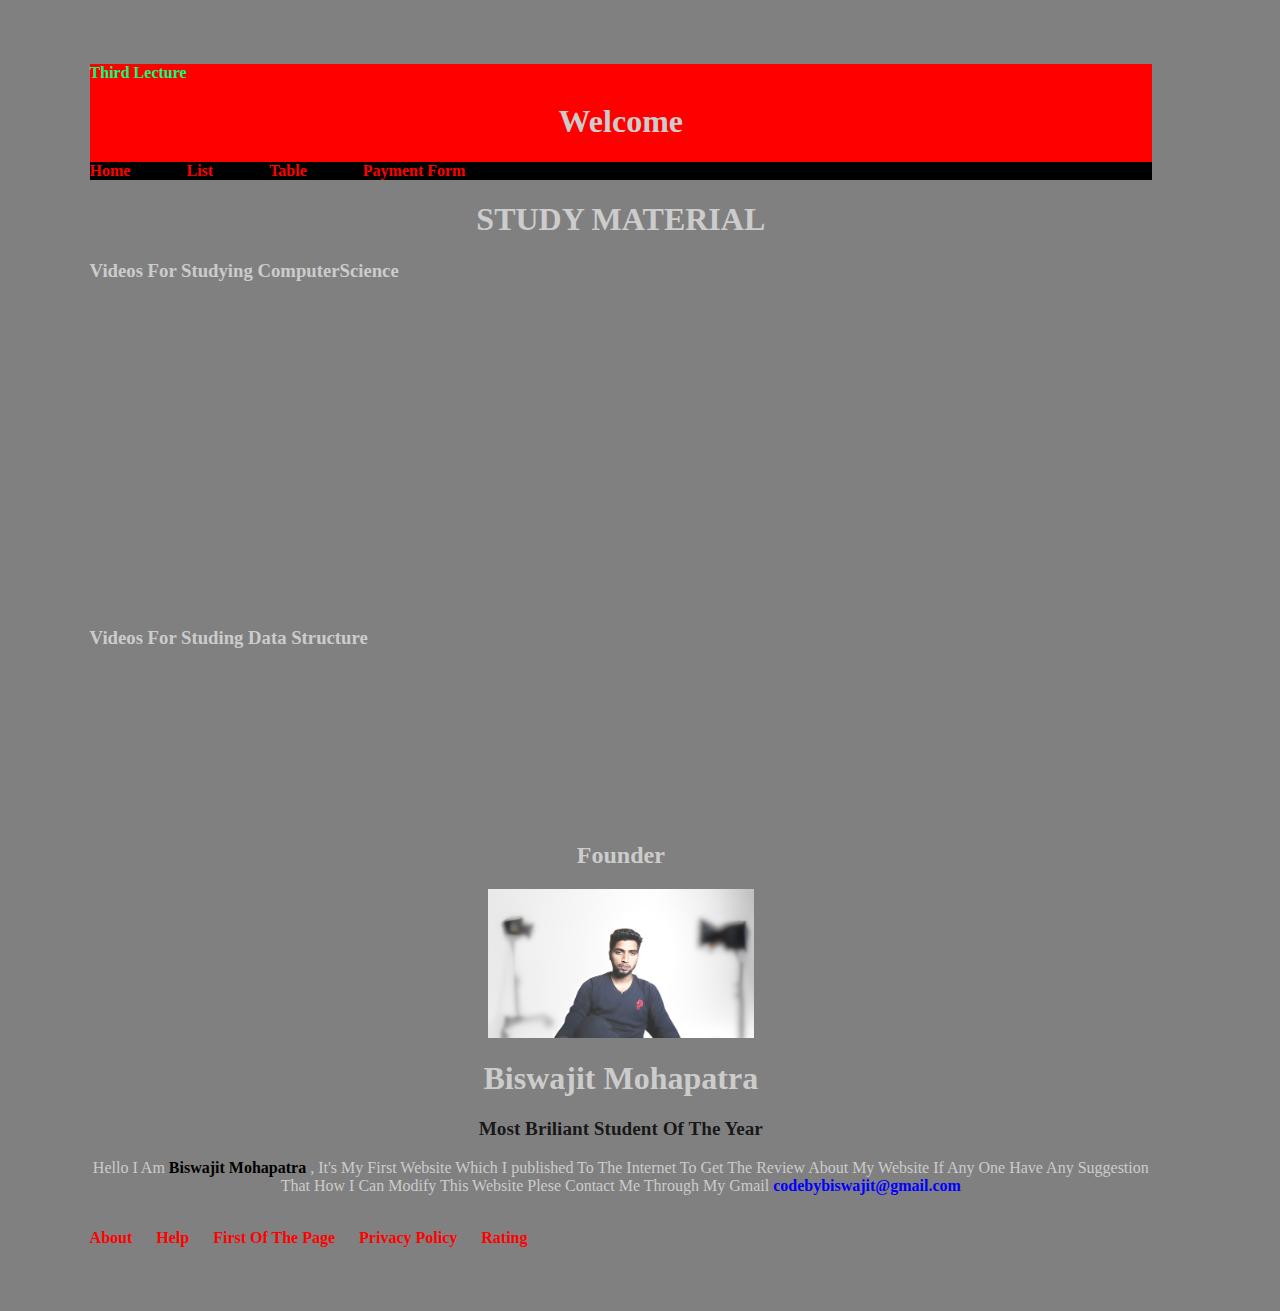
==== index.html @ 7481cf1a "Update index.html" ====
<!DOCTYPE html>
<html lang="en">

<head>
    <meta charset="UTF-8">
    <meta http-equiv="X-UA-Compatible" content="IE=edge">
    <meta name='viewport'
          content='width=device-width, initial-scale=1.0'>
    <title> First Web Program</title>
    <link rel="icon" type="images/x-icon" href="Screenshot 2023-06-13 153545.png"  >
    <link rel="stylesheet" href="1st.css">
</head>

<body>
    <form action="">
        <a href="index4.html" target="_blank" id="It"> Third Lecture</a>
        <header>
            <h1>Welcome</h1>

        </header>
        <nav>
            <a href="index.html" target="_blank">Home</a>&nbsp;&nbsp;&nbsp;&nbsp;&nbsp;&emsp;&emsp;
            <a href="index2.html" target="_blank">List</a>&nbsp;&nbsp;&nbsp;&nbsp;&nbsp;&emsp;&emsp;
            <a href="index3.html" target="_blank">Table</a>&nbsp;&nbsp;&nbsp;&nbsp;&nbsp;&emsp;&emsp;
            <a href="index4.html" target="_blank">Payment Form</a>
        </nav>
    </form>

    <main>
        <section>

            <h1 class="study"> STUDY MATERIAL </h1>

            <h3>Videos For Studying ComputerScience</h3>
            <section class="video">
            <iframe src="https://www.youtube.com/embed/IA3WxTTPXqQ" frameborder="0" allowfullscreen></iframe>
            <iframe src="https://www.youtube.com/embed/nLRL_NcnK-4" frameborder="0" allowfullscreen> </iframe>
            <iframe src="https://www.youtube.com/embed/HGTJBPNC-Gw" frameborder="0" allowfullscreen></iframe>
            <iframe src="https://www.youtube.com/embed/jS4aFq5-91M" frameborder="0" allowfullscreen></iframe>
            <iframe src="https://www.youtube.com/embed/PlxWf493en4" frameborder="0" allowfullscreen></iframe>
        </section>
            <h3>Videos For Studing Data Structure</h3>
            <section class="video">
            <iframe src="https://www.youtube.com/embed/CBYHwZcbD-s" frameborder="0" allowfullscreen></iframe>
            <iframe src="https://www.youtube.com/embed/pkYVOmU3MgA" frameborder="0" allowfullscreen></iframe>
            <iframe src="https://www.youtube.com/embed/OWCao3Ul6n4" frameborder="0" allowfullscreen></iframe>
        </section>
        <section class="founder">
            <h2>Founder</h2>
            <img src="WIN_20230526_15_56_22_Pro-removebg-preview (1).png" alt="Biswajit Mohapatra" class="F" height="450px" width="350px">
            <h1>Biswajit Mohapatra</h1>
            <p class="p">Most Briliant Student Of The Year</p>
            <p class="p1">Hello I Am <b class="bold">Biswajit Mohapatra </b>,
                It's My First Website Which I published To The Internet To Get The Review About My Website
                If Any One Have Any Suggestion That How I Can Modify This Website Plese Contact Me Through My Gmail <a
                    class="mail" href="mailto:codebybiswajit@gmail.com">codebybiswajit@gmail.com</a><br><br>
            </p>
        </section>
        <div class="foot">
            <footer>
                <a href="rdx.txt">About</a>&nbsp;&nbsp;&nbsp;&nbsp;&nbsp;
                <a href="rdx.txt">Help</a>&nbsp;&nbsp;&nbsp;&nbsp;&nbsp;
                <a href="rdx.txt">First Of The Page</a>&nbsp;&nbsp;&nbsp;&nbsp;&nbsp;
                <a href="rdx.txt">Privacy Policy</a>&nbsp;&nbsp;&nbsp;&nbsp;&nbsp;
                <a href="rdx.txt">Rating</a>&nbsp;&nbsp;&nbsp;&nbsp;&nbsp;
            </footer>
        </div>
    </main>
</body>

</html>
---- 1st.css ----
header{
    width: 400px;
    height: auto;
    margin-left: auto;
    margin-right: auto;
}
form{
background-color: red;
} 
body{
    background-color: #808080;
    }
nav{
    display:block;
    color: white;
    background-color:black;
    height: auto;
    margin-left: auto;
    margin-right: auto;
    
}
a{
    margin-left: auto;
    margin-right: auto;
    color: red;
    font-weight: bolder;

    background-color: transparent;
    text-decoration: none;
}
a:hover{
    color: cyan;
}
.mail{
    margin-left: auto;
    margin-right: auto;
    color: blue;
}
h3{
    color: #ccc;
    margin-left: auto;
    margin-right: auto;
}
iframe { 
    width:fit-content;
    height: auto;
    margin-bottom: auto; 
    margin-right: auto;
    margin-top: auto;
    margin-left: auto;

} 
#It{
    color: springgreen;
}:hover{
    color: #808080;
}
.bold{
    color: black;
}
CSS.WebContainer {
     width: 100% ; 
     height: auto ; 
    }.articles 
{ 
    width:100%;
    height: auto ; 
    margin: auto ; } 
.F{ 
    display:block;
    width: 25%;
    height: auto;
    margin-left: auto;
    margin-right: auto;
}
.p{
    text-align: center;
    font-size: larger;
    font-weight: bolder;
    color: #000000cf;
    margin-left: auto;
    margin-right: auto;
}
.p1{
    text-align: center;
    color: #ccc;
    margin-left: auto;
    margin-right: auto;
}

h1,h2{
    text-align: center;
    color: #ccc;
    margin-left: auto;
    margin-right: auto;
}
body{
    margin-top: 5%;
    margin-bottom: 5%;
    margin-left: 7%;
    margin-right: 10%;
}
.founder.video{
    border-color:cyan;
    border-radius:20%;
    margin-left: auto;
    margin-right: auto;
}
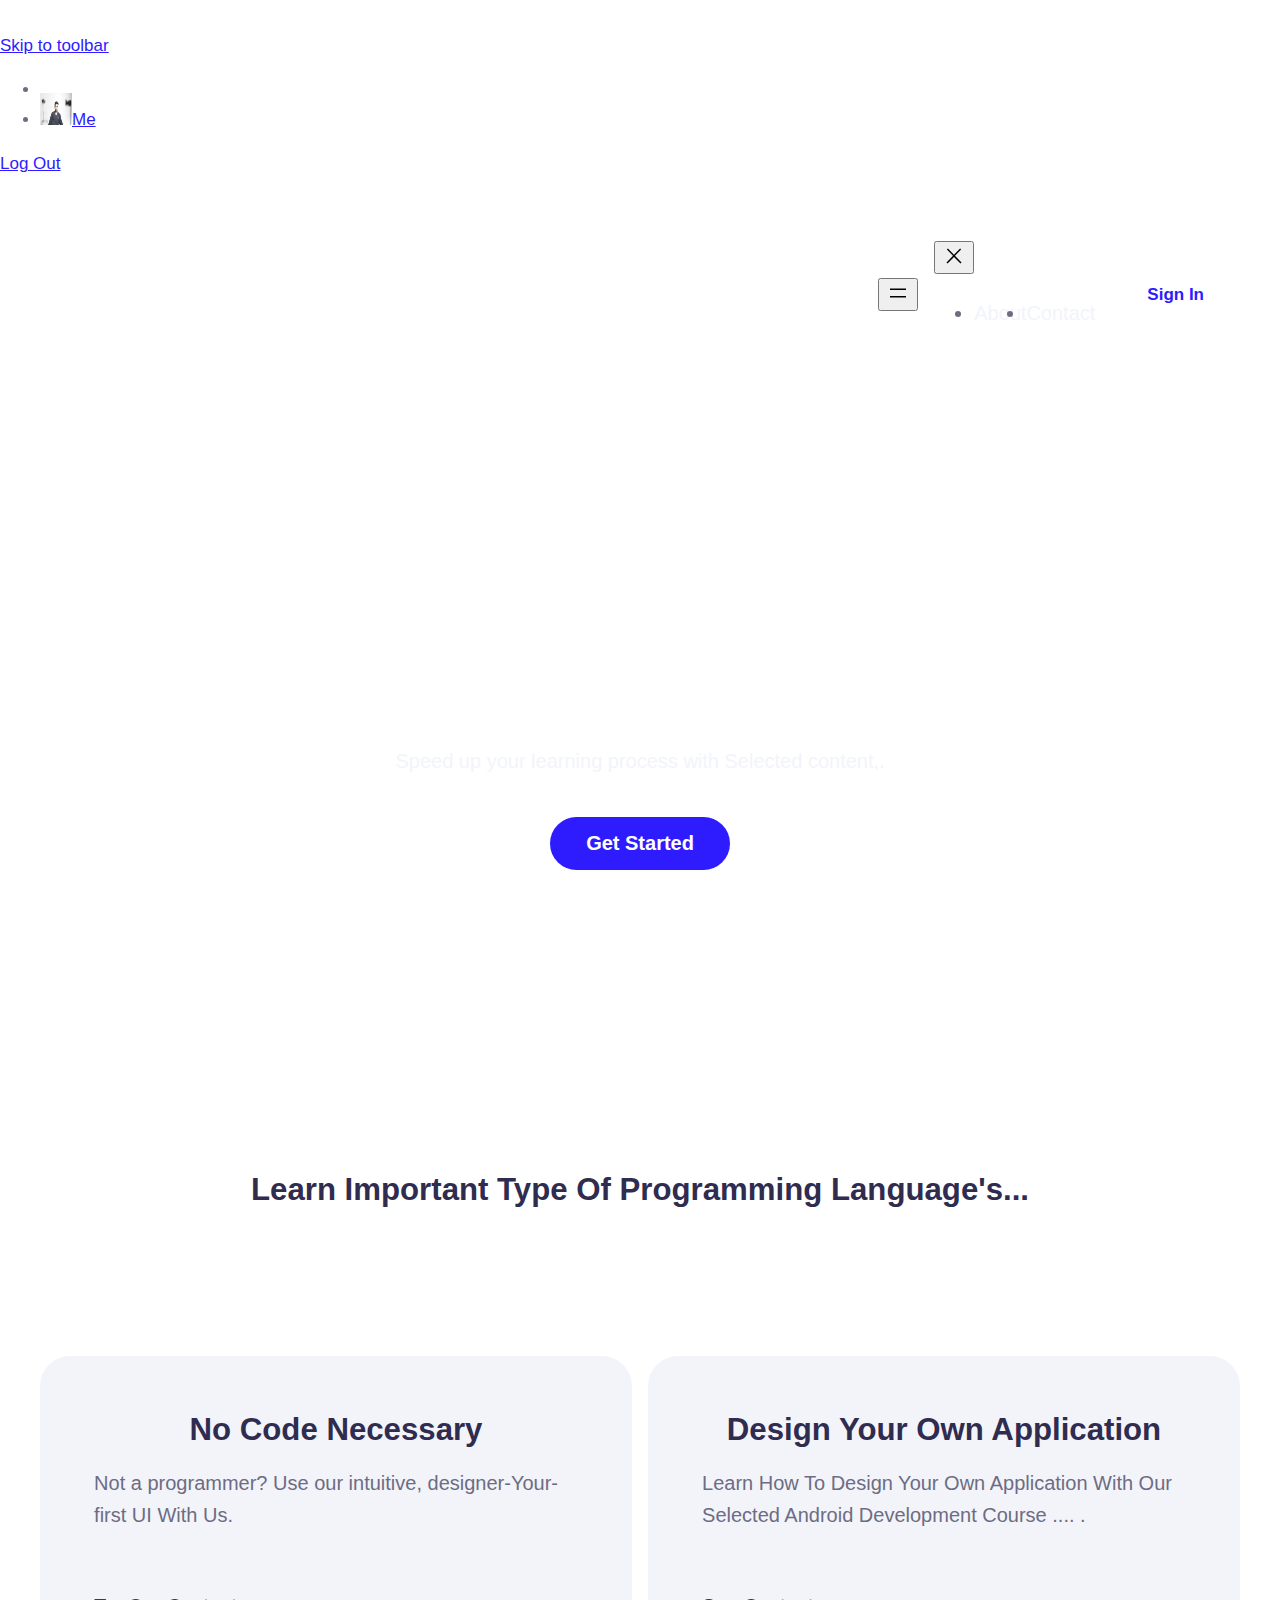
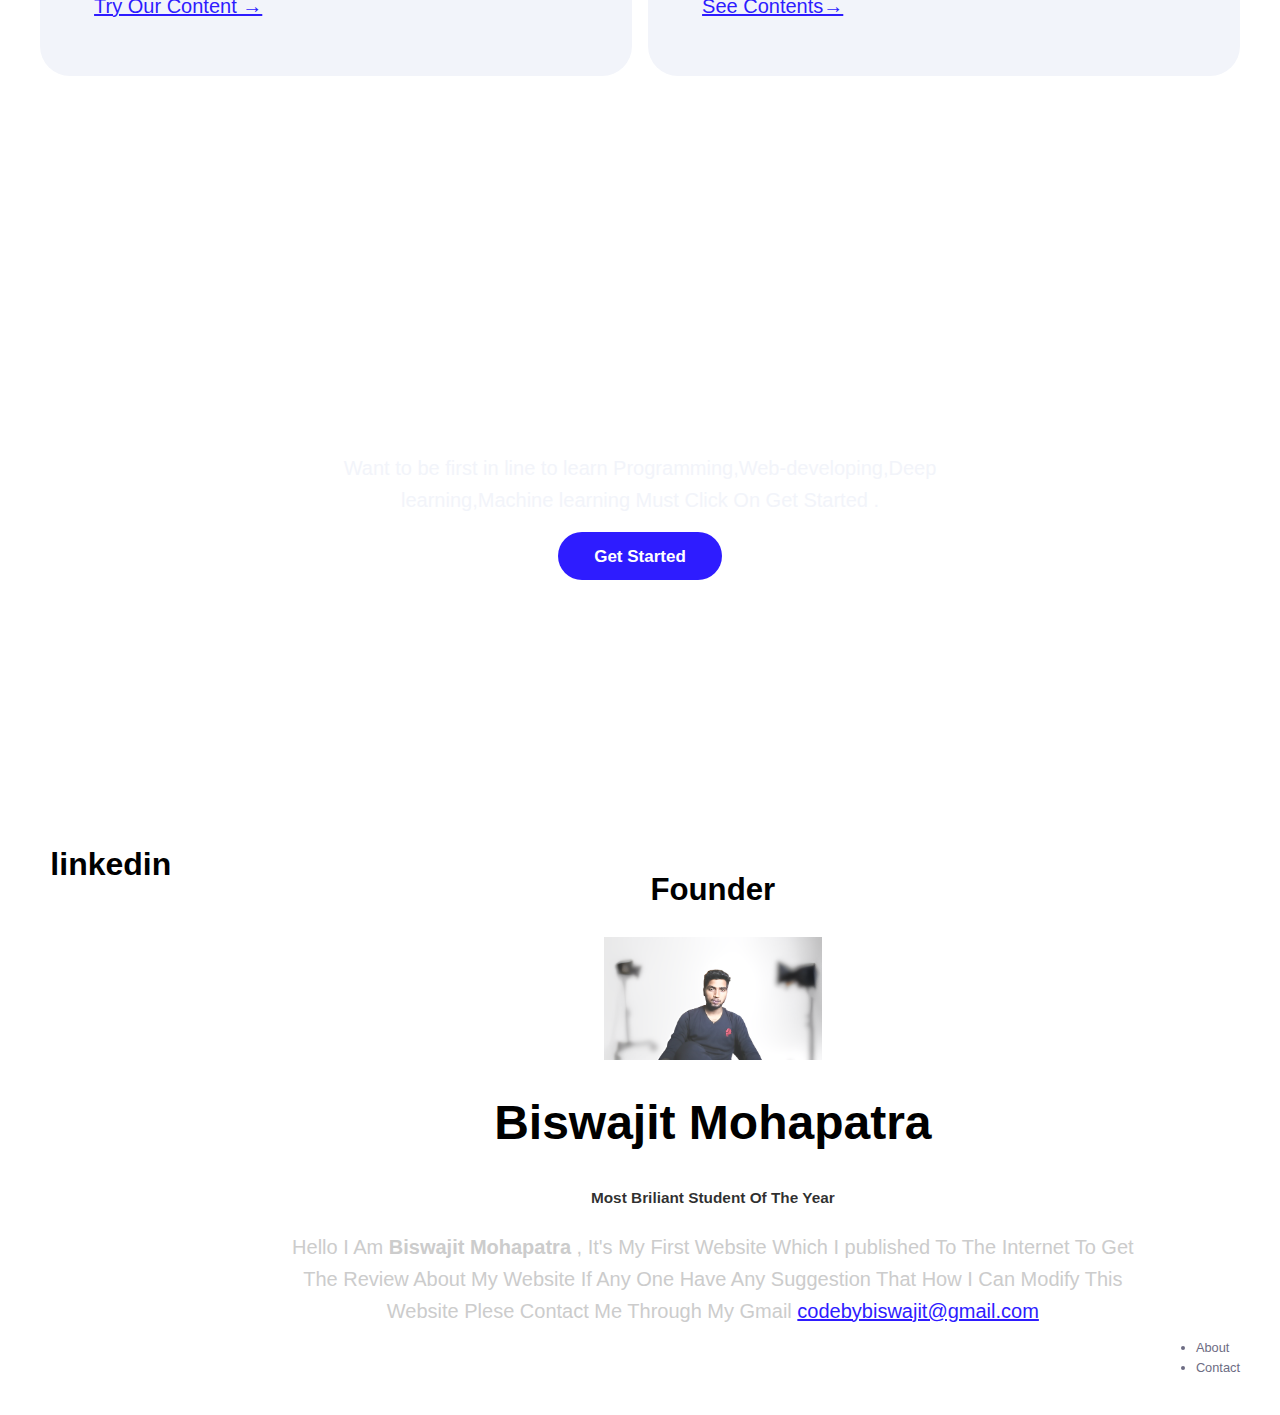
==== commit c0fa8c9c: "Rename index7.html to index.html" ====
--- a/index.html
+++ b/index.html
@@ -1,50 +1,510 @@
+
+
 <!DOCTYPE html>
 <html lang="en">
-
 <head>
-    <meta charset="UTF-8">
-    <meta http-equiv="X-UA-Compatible" content="IE=edge">
-    <meta name='viewport'
-          content='width=device-width, initial-scale=1.0'>
-    <title> First Web Program</title>
-    <link rel="icon" type="images/x-icon" href="Screenshot 2023-06-13 153545.png"  >
-    <link rel="stylesheet" href="1st.css">
-</head>
-
-<body>
-    <form action="">
-        <a href="index4.html" target="_blank" id="It"> Third Lecture</a>
-        <header>
-            <h1>Welcome</h1>
-
-        </header>
-        <nav>
-            <a href="index.html" target="_blank">Home</a>&nbsp;&nbsp;&nbsp;&nbsp;&nbsp;&emsp;&emsp;
-            <a href="index2.html" target="_blank">List</a>&nbsp;&nbsp;&nbsp;&nbsp;&nbsp;&emsp;&emsp;
-            <a href="index3.html" target="_blank">Table</a>&nbsp;&nbsp;&nbsp;&nbsp;&nbsp;&emsp;&emsp;
-            <a href="index4.html" target="_blank">Payment Form</a>
-        </nav>
-    </form>
-
-    <main>
-        <section>
-
-            <h1 class="study"> STUDY MATERIAL </h1>
-
-            <h3>Videos For Studying ComputerScience</h3>
-            <section class="video">
-            <iframe src="https://www.youtube.com/embed/IA3WxTTPXqQ" frameborder="0" allowfullscreen></iframe>
-            <iframe src="https://www.youtube.com/embed/nLRL_NcnK-4" frameborder="0" allowfullscreen> </iframe>
-            <iframe src="https://www.youtube.com/embed/HGTJBPNC-Gw" frameborder="0" allowfullscreen></iframe>
-            <iframe src="https://www.youtube.com/embed/jS4aFq5-91M" frameborder="0" allowfullscreen></iframe>
-            <iframe src="https://www.youtube.com/embed/PlxWf493en4" frameborder="0" allowfullscreen></iframe>
-        </section>
-            <h3>Videos For Studing Data Structure</h3>
-            <section class="video">
-            <iframe src="https://www.youtube.com/embed/CBYHwZcbD-s" frameborder="0" allowfullscreen></iframe>
-            <iframe src="https://www.youtube.com/embed/pkYVOmU3MgA" frameborder="0" allowfullscreen></iframe>
-            <iframe src="https://www.youtube.com/embed/OWCao3Ul6n4" frameborder="0" allowfullscreen></iframe>
-        </section>
+	<meta charset="UTF-8" />
+	<meta name="viewport" content="width=device-width, initial-scale=1" />
+<meta name='robots' content='max-image-preview:large' />
+<title>FreeLancerBiswajit</title>
+<link rel="icon" type="images/x-icon" href="Screenshot 2023-06-13 153545.png"  >
+<!-- <link href='https://fonts.gstatic.com' crossorigin rel='preconnect' /> -->
+<!-- <link rel="alternate" type="application/rss+xml" title="FreeLancerBiswajit &raquo; Feed" href="https://freelancerbiswajit.wordpress.com/feed/" />
+<link rel="alternate" type="application/rss+xml" title="FreeLancerBiswajit &raquo; Comments Feed" href="https://freelancerbiswajit.wordpress.com/comments/feed/" /> -->
+	<script type="text/javascript">
+		/* <![CDATA[ */
+		function addLoadEvent(func) {
+			var oldonload = window.onload;
+			if (typeof window.onload != 'function') {
+				window.onload = func;
+			} else {
+				window.onload = function () {
+					oldonload();
+					func();
+				}
+			}
+		}
+		/* ]]> */
+	</script>
+	<script>
+window._wpemojiSettings = {"baseUrl":"https:\/\/s0.wp.com\/wp-content\/mu-plugins\/wpcom-smileys\/twemoji\/2\/72x72\/","ext":".png","svgUrl":"https:\/\/s0.wp.com\/wp-content\/mu-plugins\/wpcom-smileys\/twemoji\/2\/svg\/","svgExt":".svg","source":{"concatemoji":"https:\/\/s0.wp.com\/wp-includes\/js\/wp-emoji-release.min.js?m=1677072837i&ver=6.2.1-RC1-55769"}};
+/*! This file is auto-generated */
+!function(e,a,t){var n,r,o,i=a.createElement("canvas"),p=i.getContext&&i.getContext("2d");function s(e,t){p.clearRect(0,0,i.width,i.height),p.fillText(e,0,0);e=i.toDataURL();return p.clearRect(0,0,i.width,i.height),p.fillText(t,0,0),e===i.toDataURL()}function c(e){var t=a.createElement("script");t.src=e,t.defer=t.type="text/javascript",a.getElementsByTagName("head")[0].appendChild(t)}for(o=Array("flag","emoji"),t.supports={everything:!0,everythingExceptFlag:!0},r=0;r<o.length;r++)t.supports[o[r]]=function(e){if(p&&p.fillText)switch(p.textBaseline="top",p.font="600 32px Arial",e){case"flag":return s("\ud83c\udff3\ufe0f\u200d\u26a7\ufe0f","\ud83c\udff3\ufe0f\u200b\u26a7\ufe0f")?!1:!s("\ud83c\uddfa\ud83c\uddf3","\ud83c\uddfa\u200b\ud83c\uddf3")&&!s("\ud83c\udff4\udb40\udc67\udb40\udc62\udb40\udc65\udb40\udc6e\udb40\udc67\udb40\udc7f","\ud83c\udff4\u200b\udb40\udc67\u200b\udb40\udc62\u200b\udb40\udc65\u200b\udb40\udc6e\u200b\udb40\udc67\u200b\udb40\udc7f");case"emoji":return!s("\ud83e\udef1\ud83c\udffb\u200d\ud83e\udef2\ud83c\udfff","\ud83e\udef1\ud83c\udffb\u200b\ud83e\udef2\ud83c\udfff")}return!1}(o[r]),t.supports.everything=t.supports.everything&&t.supports[o[r]],"flag"!==o[r]&&(t.supports.everythingExceptFlag=t.supports.everythingExceptFlag&&t.supports[o[r]]);t.supports.everythingExceptFlag=t.supports.everythingExceptFlag&&!t.supports.flag,t.DOMReady=!1,t.readyCallback=function(){t.DOMReady=!0},t.supports.everything||(n=function(){t.readyCallback()},a.addEventListener?(a.addEventListener("DOMContentLoaded",n,!1),e.addEventListener("load",n,!1)):(e.attachEvent("onload",n),a.attachEvent("onreadystatechange",function(){"complete"===a.readyState&&t.readyCallback()})),(e=t.source||{}).concatemoji?c(e.concatemoji):e.wpemoji&&e.twemoji&&(c(e.twemoji),c(e.wpemoji)))}(window,document,window._wpemojiSettings);
+</script>
+<style>
+img.wp-smiley,
+img.emoji {
+	display: inline !important;
+	border: none !important;
+	box-shadow: none !important;
+	height: 1em !important;
+	width: 1em !important;
+	margin: 0 0.07em !important;
+	vertical-align: -0.1em !important;
+	background: none !important;
+	padding: 0 !important;
+}
+</style>
+	<!-- <link crossorigin='anonymous' rel='stylesheet' id='all-css-0-1' href='https://s0.wp.com/_static/??/wp-includes/css/dashicons.min.css,/wp-content/blog-plugins/marketing-bar/css/marketing-bar.css?m=1666958464j&cssminify=yes' type='text/css' media='all' /> -->
+<style id='wp-block-site-title-inline-css'>
+.wp-block-site-title a{color:inherit}
+.wp-block-site-title{font-size: var(--wp--preset--font-size--large);font-style: normal;font-weight: 700;}
+.wp-block-site-title a:where(:not(.wp-element-button)){text-decoration: none;}
+.wp-block-site-title a:where(:not(.wp-element-button)):hover{text-decoration: underline;}
+</style>
+<style id='wp-block-page-list-inline-css'>
+.wp-block-navigation .wp-block-page-list{align-items:var(--navigation-layout-align,initial);background-color:inherit;display:flex;flex-direction:var(--navigation-layout-direction,initial);flex-wrap:var(--navigation-layout-wrap,wrap);justify-content:var(--navigation-layout-justify,initial)}.wp-block-navigation .wp-block-navigation-item{background-color:inherit}
+</style>
+<link crossorigin='anonymous' rel='stylesheet' id='all-css-4-1' href='https://s0.wp.com/wp-content/plugins/gutenberg-core/v16.0.0/build/block-library/blocks/navigation/style.css?m=1686787612i&cssminify=yes' type='text/css' media='all' />
+<style id='wp-block-navigation-inline-css'>
+.wp-block-navigation a:where(:not(.wp-element-button)){color: inherit;text-decoration: none;}
+.wp-block-navigation a:where(:not(.wp-element-button)):hover{text-decoration: underline;}
+</style>
+<style id='wp-block-button-inline-css'>
+.wp-block-button__link{box-sizing:border-box;cursor:pointer;display:inline-block;text-align:center;word-break:break-word}.wp-block-button__link.aligncenter{text-align:center}.wp-block-button__link.alignright{text-align:right}:where(.wp-block-button__link){border-radius:9999px;box-shadow:none;padding:calc(.667em + 2px) calc(1.333em + 2px);text-decoration:none}.wp-block-button[style*=text-decoration] .wp-block-button__link{text-decoration:inherit}.wp-block-buttons>.wp-block-button.has-custom-width{max-width:none}.wp-block-buttons>.wp-block-button.has-custom-width .wp-block-button__link{width:100%}.wp-block-buttons>.wp-block-button.has-custom-font-size .wp-block-button__link{font-size:inherit}.wp-block-buttons>.wp-block-button.wp-block-button__width-25{width:calc(25% - var(--wp--style--block-gap, .5em)*.75)}.wp-block-buttons>.wp-block-button.wp-block-button__width-50{width:calc(50% - var(--wp--style--block-gap, .5em)*.5)}.wp-block-buttons>.wp-block-button.wp-block-button__width-75{width:calc(75% - var(--wp--style--block-gap, .5em)*.25)}.wp-block-buttons>.wp-block-button.wp-block-button__width-100{flex-basis:100%;width:100%}.wp-block-buttons.is-vertical>.wp-block-button.wp-block-button__width-25{width:25%}.wp-block-buttons.is-vertical>.wp-block-button.wp-block-button__width-50{width:50%}.wp-block-buttons.is-vertical>.wp-block-button.wp-block-button__width-75{width:75%}.wp-block-button.is-style-squared,.wp-block-button__link.wp-block-button.is-style-squared{border-radius:0}.wp-block-button.no-border-radius,.wp-block-button__link.no-border-radius{border-radius:0!important}.wp-block-button.is-style-outline>.wp-block-button__link,.wp-block-button .wp-block-button__link.is-style-outline{border:2px solid;padding:.667em 1.333em}.wp-block-button.is-style-outline>.wp-block-button__link:not(.has-text-color),.wp-block-button .wp-block-button__link.is-style-outline:not(.has-text-color){color:currentColor}.wp-block-button.is-style-outline>.wp-block-button__link:not(.has-background),.wp-block-button .wp-block-button__link.is-style-outline:not(.has-background){background-color:initial;background-image:none}.wp-block-button .wp-block-button__link:where(.has-border-color){border-width:initial}.wp-block-button .wp-block-button__link:where([style*=border-top-color]){border-top-width:medium}.wp-block-button .wp-block-button__link:where([style*=border-right-color]){border-right-width:medium}.wp-block-button .wp-block-button__link:where([style*=border-bottom-color]){border-bottom-width:medium}.wp-block-button .wp-block-button__link:where([style*=border-left-color]){border-left-width:medium}.wp-block-button .wp-block-button__link:where([style*=border-style]){border-width:initial}.wp-block-button .wp-block-button__link:where([style*=border-top-style]){border-top-width:medium}.wp-block-button .wp-block-button__link:where([style*=border-right-style]){border-right-width:medium}.wp-block-button .wp-block-button__link:where([style*=border-bottom-style]){border-bottom-width:medium}.wp-block-button .wp-block-button__link:where([style*=border-left-style]){border-left-width:medium}
+.wp-block-button .wp-block-button__link{border-radius: 100px;font-size: var(--wp--preset--font-size--small);font-style: normal;font-weight: 700;padding-top: var(--wp--preset--spacing--30);padding-right: var(--wp--preset--spacing--60);padding-bottom: var(--wp--preset--spacing--30);padding-left: var(--wp--preset--spacing--60);}
+</style>
+<style id='wp-block-buttons-inline-css'>
+.wp-block-buttons.is-vertical{flex-direction:column}.wp-block-buttons.is-vertical>.wp-block-button:last-child{margin-bottom:0}.wp-block-buttons>.wp-block-button{display:inline-block;margin:0}.wp-block-buttons.is-content-justification-left{justify-content:flex-start}.wp-block-buttons.is-content-justification-left.is-vertical{align-items:flex-start}.wp-block-buttons.is-content-justification-center{justify-content:center}.wp-block-buttons.is-content-justification-center.is-vertical{align-items:center}.wp-block-buttons.is-content-justification-right{justify-content:flex-end}.wp-block-buttons.is-content-justification-right.is-vertical{align-items:flex-end}.wp-block-buttons.is-content-justification-space-between{justify-content:space-between}.wp-block-buttons.aligncenter{text-align:center}.wp-block-buttons:not(.is-content-justification-space-between,.is-content-justification-right,.is-content-justification-left,.is-content-justification-center) .wp-block-button.aligncenter{margin-left:auto;margin-right:auto;width:100%}.wp-block-buttons[style*=text-decoration] .wp-block-button,.wp-block-buttons[style*=text-decoration] .wp-block-button__link{text-decoration:inherit}.wp-block-buttons.has-custom-font-size .wp-block-button__link{font-size:inherit}.wp-block-button.aligncenter{text-align:center}
+</style>
+<style id='wp-block-group-inline-css'>
+.wp-block-group{box-sizing:border-box}
+.wp-block-group{padding-top: 0px;padding-right: 0px;padding-bottom: 0px;padding-left: 0px;}
+</style>
+<style id='wp-block-heading-inline-css'>
+h1.has-background,h2.has-background,h3.has-background,h4.has-background,h5.has-background,h6.has-background{padding:1.25em 2.375em}
+.wp-block-heading{color: var(--wp--preset--color--primary);font-style: normal;font-weight: 700;}
+</style>
+<style id='wp-block-paragraph-inline-css'>
+.is-small-text{font-size:.875em}.is-regular-text{font-size:1em}.is-large-text{font-size:2.25em}.is-larger-text{font-size:3em}.has-drop-cap:not(:focus):first-letter{float:left;font-size:8.4em;font-style:normal;font-weight:100;line-height:.68;margin:.05em .1em 0 0;text-transform:uppercase}body.rtl .has-drop-cap:not(:focus):first-letter{float:none;margin-left:.1em}p.has-drop-cap.has-background{overflow:hidden}p.has-background{padding:1.25em 2.375em}:where(p.has-text-color:not(.has-link-color)) a{color:inherit}
+p{font-size: var(--wp--preset--font-size--medium);}
+</style>
+<style id='wp-block-columns-inline-css'>
+.wp-block-columns{align-items:normal!important;box-sizing:border-box;display:flex;flex-wrap:wrap!important}@media (min-width:782px){.wp-block-columns{flex-wrap:nowrap!important}}.wp-block-columns.are-vertically-aligned-top{align-items:flex-start}.wp-block-columns.are-vertically-aligned-center{align-items:center}.wp-block-columns.are-vertically-aligned-bottom{align-items:flex-end}@media (max-width:781px){.wp-block-columns:not(.is-not-stacked-on-mobile)>.wp-block-column{flex-basis:100%!important}}@media (min-width:782px){.wp-block-columns:not(.is-not-stacked-on-mobile)>.wp-block-column{flex-basis:0;flex-grow:1}.wp-block-columns:not(.is-not-stacked-on-mobile)>.wp-block-column[style*=flex-basis]{flex-grow:0}}.wp-block-columns.is-not-stacked-on-mobile{flex-wrap:nowrap!important}.wp-block-columns.is-not-stacked-on-mobile>.wp-block-column{flex-basis:0;flex-grow:1}.wp-block-columns.is-not-stacked-on-mobile>.wp-block-column[style*=flex-basis]{flex-grow:0}:where(.wp-block-columns){margin-bottom:1.75em}:where(.wp-block-columns.has-background){padding:1.25em 2.375em}.wp-block-column{flex-grow:1;min-width:0;overflow-wrap:break-word;word-break:break-word}.wp-block-column.is-vertically-aligned-top{align-self:flex-start}.wp-block-column.is-vertically-aligned-center{align-self:center}.wp-block-column.is-vertically-aligned-bottom{align-self:flex-end}.wp-block-column.is-vertically-aligned-bottom,.wp-block-column.is-vertically-aligned-center,.wp-block-column.is-vertically-aligned-top{width:100%}
+</style>
+<link crossorigin='anonymous' rel='stylesheet' id='all-css-18-1' href='https://s0.wp.com/wp-content/plugins/gutenberg-core/v16.0.0/build/block-library/blocks/cover/style.css?m=1686787612i&cssminify=yes' type='text/css' media='all' />
+<style id='wp-block-image-inline-css'>
+.wp-block-image img{box-sizing:border-box;height:auto;max-width:100%;vertical-align:bottom}.wp-block-image[style*=border-radius]>a,.wp-block-image[style*=border-radius] img{border-radius:inherit}.wp-block-image.has-custom-border img{box-sizing:border-box}.wp-block-image.aligncenter{text-align:center}.wp-block-image.alignfull img,.wp-block-image.alignwide img{height:auto;width:100%}.wp-block-image.aligncenter,.wp-block-image .aligncenter,.wp-block-image.alignleft,.wp-block-image .alignleft,.wp-block-image.alignright,.wp-block-image .alignright{display:table}.wp-block-image.aligncenter>figcaption,.wp-block-image .aligncenter>figcaption,.wp-block-image.alignleft>figcaption,.wp-block-image .alignleft>figcaption,.wp-block-image.alignright>figcaption,.wp-block-image .alignright>figcaption{caption-side:bottom;display:table-caption}.wp-block-image .alignleft{float:left;margin:.5em 1em .5em 0}.wp-block-image .alignright{float:right;margin:.5em 0 .5em 1em}.wp-block-image .aligncenter{margin-left:auto;margin-right:auto}.wp-block-image figcaption{margin-bottom:1em;margin-top:.5em}.wp-block-image.is-style-circle-mask img,.wp-block-image.is-style-rounded img,.wp-block-image .is-style-rounded img{border-radius:9999px}@supports ((-webkit-mask-image:none) or (mask-image:none)) or (-webkit-mask-image:none){.wp-block-image.is-style-circle-mask img{border-radius:0;-webkit-mask-image:url('data:image/svg+xml;utf8,<svg viewBox="0 0 100 100" xmlns="http://www.w3.org/2000/svg"><circle cx="50" cy="50" r="50"/></svg>');mask-image:url('data:image/svg+xml;utf8,<svg viewBox="0 0 100 100" xmlns="http://www.w3.org/2000/svg"><circle cx="50" cy="50" r="50"/></svg>');mask-mode:alpha;-webkit-mask-position:center;mask-position:center;-webkit-mask-repeat:no-repeat;mask-repeat:no-repeat;-webkit-mask-size:contain;mask-size:contain}}.wp-block-image :where(.has-border-color){border-style:solid}.wp-block-image :where([style*=border-top-color]){border-top-style:solid}.wp-block-image :where([style*=border-right-color]){border-right-style:solid}.wp-block-image :where([style*=border-bottom-color]){border-bottom-style:solid}.wp-block-image :where([style*=border-left-color]){border-left-style:solid}.wp-block-image :where([style*=border-width]){border-style:solid}.wp-block-image :where([style*=border-top-width]){border-top-style:solid}.wp-block-image :where([style*=border-right-width]){border-right-style:solid}.wp-block-image :where([style*=border-bottom-width]){border-bottom-style:solid}.wp-block-image :where([style*=border-left-width]){border-left-style:solid}.wp-block-image figure{margin:0}.wp-lightbox-container .img-container{position:relative}.wp-lightbox-container button{background:none;border:none;cursor:zoom-in;height:100%;position:absolute;width:100%;z-index:100}.wp-lightbox-container button:focus-visible{outline:5px auto #212121;outline:5px auto -webkit-focus-ring-color;outline-offset:5px}.wp-lightbox-overlay{height:100vh;left:0;overflow:hidden;position:fixed;top:0;visibility:hidden;width:100vw;z-index:100000}.wp-lightbox-overlay .close-button{cursor:pointer;padding:0;position:absolute;right:12.5px;top:12.5px;z-index:5000000}.wp-lightbox-overlay .wp-block-image{align-items:center;box-sizing:border-box;display:flex;flex-direction:column;height:100%;justify-content:center;padding:30px;position:absolute;width:100%;z-index:3000000}.wp-lightbox-overlay .wp-block-image figcaption{display:none}.wp-lightbox-overlay .wp-block-image img{max-height:100%;max-width:100%;width:auto}.wp-lightbox-overlay button{background:none;border:none}.wp-lightbox-overlay .scrim{background-color:#fff;height:100%;opacity:.9;position:absolute;width:100%;z-index:2000000}.wp-lightbox-overlay.initialized{animation:turn-off-visibility .3s both}.wp-lightbox-overlay.initialized img{animation:turn-off-visibility .25s both}.wp-lightbox-overlay.initialized.active{animation:turn-on-visibility .25s both;visibility:visible}.wp-lightbox-overlay.initialized.active img{animation:turn-on-visibility .3s both}@keyframes turn-on-visibility{0%{opacity:0}to{opacity:1}}@keyframes turn-off-visibility{0%{opacity:1;visibility:visible}99%{opacity:0;visibility:visible}to{opacity:0;visibility:hidden}}html.has-lightbox-open{overflow:hidden}
+</style>
+<style id='wp-block-spacer-inline-css'>
+.wp-block-spacer{clear:both}
+</style>
+<style id='wp-block-site-tagline-inline-css'>
+.wp-block-site-tagline{font-size: var(--wp--preset--font-size--small);}
+</style>
+<style id='wp-block-library-inline-css'>
+:root{--wp-admin-theme-color:#007cba;--wp-admin-theme-color--rgb:0,124,186;--wp-admin-theme-color-darker-10:#006ba1;--wp-admin-theme-color-darker-10--rgb:0,107,161;--wp-admin-theme-color-darker-20:#005a87;--wp-admin-theme-color-darker-20--rgb:0,90,135;--wp-admin-border-width-focus:2px;--wp-block-synced-color:#7a00df;--wp-block-synced-color--rgb:122,0,223}@media (min-resolution:192dpi){:root{--wp-admin-border-width-focus:1.5px}}.wp-element-button{cursor:pointer}:root{--wp--preset--font-size--normal:16px;--wp--preset--font-size--huge:42px}:root .has-very-light-gray-background-color{background-color:#eee}:root .has-very-dark-gray-background-color{background-color:#313131}:root .has-very-light-gray-color{color:#eee}:root .has-very-dark-gray-color{color:#313131}:root .has-vivid-green-cyan-to-vivid-cyan-blue-gradient-background{background:linear-gradient(135deg,#00d084,#0693e3)}:root .has-purple-crush-gradient-background{background:linear-gradient(135deg,#34e2e4,#4721fb 50%,#ab1dfe)}:root .has-hazy-dawn-gradient-background{background:linear-gradient(135deg,#faaca8,#dad0ec)}:root .has-subdued-olive-gradient-background{background:linear-gradient(135deg,#fafae1,#67a671)}:root .has-atomic-cream-gradient-background{background:linear-gradient(135deg,#fdd79a,#004a59)}:root .has-nightshade-gradient-background{background:linear-gradient(135deg,#330968,#31cdcf)}:root .has-midnight-gradient-background{background:linear-gradient(135deg,#020381,#2874fc)}.has-regular-font-size{font-size:1em}.has-larger-font-size{font-size:2.625em}.has-normal-font-size{font-size:var(--wp--preset--font-size--normal)}.has-huge-font-size{font-size:var(--wp--preset--font-size--huge)}.has-text-align-center{text-align:center}.has-text-align-left{text-align:left}.has-text-align-right{text-align:right}#end-resizable-editor-section{display:none}.aligncenter{clear:both}.items-justified-left{justify-content:flex-start}.items-justified-center{justify-content:center}.items-justified-right{justify-content:flex-end}.items-justified-space-between{justify-content:space-between}.screen-reader-text{clip:rect(1px,1px,1px,1px);word-wrap:normal!important;border:0;-webkit-clip-path:inset(50%);clip-path:inset(50%);height:1px;margin:-1px;overflow:hidden;padding:0;position:absolute;width:1px}.screen-reader-text:focus{clip:auto!important;background-color:#ddd;-webkit-clip-path:none;clip-path:none;color:#444;display:block;font-size:1em;height:auto;left:5px;line-height:normal;padding:15px 23px 14px;text-decoration:none;top:5px;width:auto;z-index:100000}html :where(.has-border-color){border-style:solid}html :where([style*=border-top-color]){border-top-style:solid}html :where([style*=border-right-color]){border-right-style:solid}html :where([style*=border-bottom-color]){border-bottom-style:solid}html :where([style*=border-left-color]){border-left-style:solid}html :where([style*=border-width]){border-style:solid}html :where([style*=border-top-width]){border-top-style:solid}html :where([style*=border-right-width]){border-right-style:solid}html :where([style*=border-bottom-width]){border-bottom-style:solid}html :where([style*=border-left-width]){border-left-style:solid}html :where(img[class*=wp-image-]){height:auto;max-width:100%}:where(figure){margin:0 0 1em}html :where(.is-position-sticky){--wp-admin--admin-bar--position-offset:var(--wp-admin--admin-bar--height,0px)}@media screen and (max-width:600px){html :where(.is-position-sticky){--wp-admin--admin-bar--position-offset:0px}}
+.has-text-align-justify {
+	text-align:justify;
+}
+.wp-block-cover__image-background.has-parallax {
+	background-size: cover;
+}
+</style>
+<link crossorigin='anonymous' rel='stylesheet' id='all-css-30-1' href='https://s0.wp.com/_static/??-eJx9jUsOwjAMRC+EMR8VhQXiLElqgVGdRLGjXr+hlbpCbKyxPW8G5wIxJ6NkKA3K1F6cFP0onCD4inOJWWDfj1H1gIwpG3dOd7E9fqfFXKnfpXj7OoRG9jSRdNs/bKsOoVRShT6Fm4C9O7jWPeVxvrnL4O7Xk/ssD+dKnw==&cssminify=yes' type='text/css' media='all' />
+<style id='wpcom-admin-bar-inline-css'>
+
+			.admin-bar {
+				position: inherit !important;
+				top: auto !important;
+			}
+			.admin-bar .goog-te-banner-frame {
+				top: 32px !important
+			}
+			@media screen and (max-width: 782px) {
+				.admin-bar .goog-te-banner-frame {
+					top: 46px !important;
+				}
+			}
+			@media screen and (max-width: 480px) {
+				.admin-bar .goog-te-banner-frame {
+					position: absolute;
+				}
+			}
+		
+</style>
+<style id='global-styles-inline-css'>
+body{--wp--preset--color--black: #000000;--wp--preset--color--cyan-bluish-gray: #abb8c3;--wp--preset--color--white: #ffffff;--wp--preset--color--pale-pink: #f78da7;--wp--preset--color--vivid-red: #cf2e2e;--wp--preset--color--luminous-vivid-orange: #ff6900;--wp--preset--color--luminous-vivid-amber: #fcb900;--wp--preset--color--light-green-cyan: #7bdcb5;--wp--preset--color--vivid-green-cyan: #00d084;--wp--preset--color--pale-cyan-blue: #8ed1fc;--wp--preset--color--vivid-cyan-blue: #0693e3;--wp--preset--color--vivid-purple: #9b51e0;--wp--preset--color--primary: #2f2c4f;--wp--preset--color--secondary: #6d6c83;--wp--preset--color--foreground: #2e1cff;--wp--preset--color--background: #f2f4fa;--wp--preset--color--tertiary: #ffffff;--wp--preset--gradient--vivid-cyan-blue-to-vivid-purple: linear-gradient(135deg,rgba(6,147,227,1) 0%,rgb(155,81,224) 100%);--wp--preset--gradient--light-green-cyan-to-vivid-green-cyan: linear-gradient(135deg,rgb(122,220,180) 0%,rgb(0,208,130) 100%);--wp--preset--gradient--luminous-vivid-amber-to-luminous-vivid-orange: linear-gradient(135deg,rgba(252,185,0,1) 0%,rgba(255,105,0,1) 100%);--wp--preset--gradient--luminous-vivid-orange-to-vivid-red: linear-gradient(135deg,rgba(255,105,0,1) 0%,rgb(207,46,46) 100%);--wp--preset--gradient--very-light-gray-to-cyan-bluish-gray: linear-gradient(135deg,rgb(238,238,238) 0%,rgb(169,184,195) 100%);--wp--preset--gradient--cool-to-warm-spectrum: linear-gradient(135deg,rgb(74,234,220) 0%,rgb(151,120,209) 20%,rgb(207,42,186) 40%,rgb(238,44,130) 60%,rgb(251,105,98) 80%,rgb(254,248,76) 100%);--wp--preset--gradient--blush-light-purple: linear-gradient(135deg,rgb(255,206,236) 0%,rgb(152,150,240) 100%);--wp--preset--gradient--blush-bordeaux: linear-gradient(135deg,rgb(254,205,165) 0%,rgb(254,45,45) 50%,rgb(107,0,62) 100%);--wp--preset--gradient--luminous-dusk: linear-gradient(135deg,rgb(255,203,112) 0%,rgb(199,81,192) 50%,rgb(65,88,208) 100%);--wp--preset--gradient--pale-ocean: linear-gradient(135deg,rgb(255,245,203) 0%,rgb(182,227,212) 50%,rgb(51,167,181) 100%);--wp--preset--gradient--electric-grass: linear-gradient(135deg,rgb(202,248,128) 0%,rgb(113,206,126) 100%);--wp--preset--gradient--midnight: linear-gradient(135deg,rgb(2,3,129) 0%,rgb(40,116,252) 100%);--wp--preset--font-size--small: clamp(0.825rem, 0.825rem + ((1vw - 0.2rem) * 0.433), 1.0625rem);--wp--preset--font-size--medium: clamp(1rem, 1rem + ((1vw - 0.2rem) * 0.455), 1.25rem);--wp--preset--font-size--large: clamp(1.75rem, 1.75rem + ((1vw - 0.2rem) * 0.455), 2rem);--wp--preset--font-size--x-large: clamp(2.5rem, 2.5rem + ((1vw - 0.2rem) * 0.909), 3rem);--wp--preset--font-family--system-font: -apple-system, BlinkMacSystemFont, 'Segoe UI', Roboto, Oxygen-Sans, Ubuntu, Cantarell, 'Helvetica Neue', sans-serif;--wp--preset--font-family--albert-sans: 'Albert Sans';--wp--preset--font-family--alegreya: Alegreya;--wp--preset--font-family--arvo: Arvo;--wp--preset--font-family--bodoni-moda: 'Bodoni Moda';--wp--preset--font-family--cabin: Cabin;--wp--preset--font-family--chivo: Chivo;--wp--preset--font-family--commissioner: Commissioner;--wp--preset--font-family--cormorant: Cormorant;--wp--preset--font-family--courier-prime: 'Courier Prime';--wp--preset--font-family--crimson-pro: 'Crimson Pro';--wp--preset--font-family--dm-mono: 'DM Mono';--wp--preset--font-family--dm-sans: 'DM Sans';--wp--preset--font-family--domine: Domine;--wp--preset--font-family--eb-garamond: 'EB Garamond';--wp--preset--font-family--epilogue: Epilogue;--wp--preset--font-family--figtree: Figtree;--wp--preset--font-family--fira-sans: 'Fira Sans';--wp--preset--font-family--fraunces: Fraunces;--wp--preset--font-family--ibm-plex-mono: 'IBM Plex Mono';--wp--preset--font-family--ibm-plex-sans: 'IBM Plex Sans';--wp--preset--font-family--inter: Inter;--wp--preset--font-family--josefin-sans: 'Josefin Sans';--wp--preset--font-family--jost: Jost;--wp--preset--font-family--libre-baskerville: 'Libre Baskerville';--wp--preset--font-family--libre-franklin: 'Libre Franklin';--wp--preset--font-family--literata: Literata;--wp--preset--font-family--lora: Lora;--wp--preset--font-family--merriweather: Merriweather;--wp--preset--font-family--montserrat: Montserrat;--wp--preset--font-family--newsreader: Newsreader;--wp--preset--font-family--nunito: Nunito;--wp--preset--font-family--open-sans: 'Open Sans';--wp--preset--font-family--overpass: Overpass;--wp--preset--font-family--petrona: Petrona;--wp--preset--font-family--piazzolla: Piazzolla;--wp--preset--font-family--playfair-display: 'Playfair Display';--wp--preset--font-family--plus-jakarta-sans: 'Plus Jakarta Sans';--wp--preset--font-family--poppins: Poppins;--wp--preset--font-family--raleway: Raleway;--wp--preset--font-family--roboto-slab: 'Roboto Slab';--wp--preset--font-family--roboto: Roboto;--wp--preset--font-family--rubik: Rubik;--wp--preset--font-family--sora: Sora;--wp--preset--font-family--source-sans-pro: 'Source Sans Pro';--wp--preset--font-family--source-serif-pro: 'Source Serif Pro';--wp--preset--font-family--space-mono: 'Space Mono';--wp--preset--font-family--texturina: Texturina;--wp--preset--font-family--work-sans: 'Work Sans';--wp--preset--spacing--20: 0.44rem;--wp--preset--spacing--30: 0.67rem;--wp--preset--spacing--40: 1rem;--wp--preset--spacing--50: 1.5rem;--wp--preset--spacing--60: 2.25rem;--wp--preset--spacing--70: 3.38rem;--wp--preset--spacing--80: 5.06rem;--wp--preset--shadow--natural: 6px 6px 9px rgba(0, 0, 0, 0.2);--wp--preset--shadow--deep: 12px 12px 50px rgba(0, 0, 0, 0.4);--wp--preset--shadow--sharp: 6px 6px 0px rgba(0, 0, 0, 0.2);--wp--preset--shadow--outlined: 6px 6px 0px -3px rgba(255, 255, 255, 1), 6px 6px rgba(0, 0, 0, 1);--wp--preset--shadow--crisp: 6px 6px 0px rgba(0, 0, 0, 1);}body { margin: 0;--wp--style--global--content-size: 650px;--wp--style--global--wide-size: 1200px;}.wp-site-blocks { padding-top: var(--wp--style--root--padding-top); padding-bottom: var(--wp--style--root--padding-bottom); }.has-global-padding { padding-right: var(--wp--style--root--padding-right); padding-left: var(--wp--style--root--padding-left); }.has-global-padding :where(.has-global-padding) { padding-right: 0; padding-left: 0; }.has-global-padding > .alignfull { margin-right: calc(var(--wp--style--root--padding-right) * -1); margin-left: calc(var(--wp--style--root--padding-left) * -1); }.has-global-padding :where(.has-global-padding) > .alignfull { margin-right: 0; margin-left: 0; }.has-global-padding > .alignfull:where(:not(.has-global-padding)) > :where([class*="wp-block-"]:not(.alignfull):not([class*="__"]),.wp-block:not(.alignfull),p,h1,h2,h3,h4,h5,h6,ul,ol) { padding-right: var(--wp--style--root--padding-right); padding-left: var(--wp--style--root--padding-left); }.has-global-padding :where(.has-global-padding) > .alignfull:where(:not(.has-global-padding)) > :where([class*="wp-block-"]:not(.alignfull):not([class*="__"]),.wp-block:not(.alignfull),p,h1,h2,h3,h4,h5,h6,ul,ol) { padding-right: 0; padding-left: 0; }.wp-site-blocks > .alignleft { float: left; margin-right: 2em; }.wp-site-blocks > .alignright { float: right; margin-left: 2em; }.wp-site-blocks > .aligncenter { justify-content: center; margin-left: auto; margin-right: auto; }:where(.wp-site-blocks) > * { margin-block-start: var(--wp--preset--spacing--40); margin-block-end: 0; }:where(.wp-site-blocks) > :first-child:first-child { margin-block-start: 0; }:where(.wp-site-blocks) > :last-child:last-child { margin-block-end: 0; }body { --wp--style--block-gap: var(--wp--preset--spacing--40); }:where(body .is-layout-flow)  > :first-child:first-child{margin-block-start: 0;}:where(body .is-layout-flow)  > :last-child:last-child{margin-block-end: 0;}:where(body .is-layout-flow)  > *{margin-block-start: var(--wp--preset--spacing--40);margin-block-end: 0;}:where(body .is-layout-constrained)  > :first-child:first-child{margin-block-start: 0;}:where(body .is-layout-constrained)  > :last-child:last-child{margin-block-end: 0;}:where(body .is-layout-constrained)  > *{margin-block-start: var(--wp--preset--spacing--40);margin-block-end: 0;}:where(body .is-layout-flex) {gap: var(--wp--preset--spacing--40);}:where(body .is-layout-grid) {gap: var(--wp--preset--spacing--40);}body .is-layout-flow > .alignleft{float: left;margin-inline-start: 0;margin-inline-end: 2em;}body .is-layout-flow > .alignright{float: right;margin-inline-start: 2em;margin-inline-end: 0;}body .is-layout-flow > .aligncenter{margin-left: auto !important;margin-right: auto !important;}body .is-layout-constrained > .alignleft{float: left;margin-inline-start: 0;margin-inline-end: 2em;}body .is-layout-constrained > .alignright{float: right;margin-inline-start: 2em;margin-inline-end: 0;}body .is-layout-constrained > .aligncenter{margin-left: auto !important;margin-right: auto !important;}body .is-layout-constrained > :where(:not(.alignleft):not(.alignright):not(.alignfull)){max-width: var(--wp--style--global--content-size);margin-left: auto !important;margin-right: auto !important;}body .is-layout-constrained > .alignwide{max-width: var(--wp--style--global--wide-size);}body .is-layout-flex{display: flex;}body .is-layout-flex{flex-wrap: wrap;align-items: center;}body .is-layout-flex > *{margin: 0;}body .is-layout-grid{display: grid;}body .is-layout-grid > *{margin: 0;}body{background-color: var(--wp--preset--color--tertiary);color: var(--wp--preset--color--secondary);font-family: var(--wp--preset--font-family--system-font);font-size: var(--wp--preset--font-size--small);line-height: 1.6;--wp--style--root--padding-top: 0px;--wp--style--root--padding-right: var(--wp--preset--spacing--50);--wp--style--root--padding-bottom: 0px;--wp--style--root--padding-left: var(--wp--preset--spacing--50);}a:where(:not(.wp-element-button)){color: var(--wp--preset--color--foreground);text-decoration: underline;}a:where(:not(.wp-element-button)):hover{color: #2f2c4f;text-decoration: none;}h1, h2, h3, h4, h5, h6{font-style: normal;font-weight: 700;line-height: 1.3;}h1{color: #2f2c4f;font-size: clamp(1.743rem, 1.743rem + ((1vw - 0.2rem) * 2.285), 3rem);}h2{color: #2f2c4f;font-size: clamp(1.224rem, 1.224rem + ((1vw - 0.2rem) * 1.32), 1.95rem);}h3{color: #2f2c4f;font-size: clamp(1.5rem, calc(1.5rem + ((1vw - 0.48rem) * 0.4808)), 1.75rem);}h4{color: #2f2c4f;font-size: clamp(1.25rem, calc(1.25rem + ((1vw - 0.48rem) * 0.4808)), 1.5rem);}h5{color: #2e1cff;font-size: var(--wp--preset--font-size--medium);}h6{color: #2e1cff;font-size: var(--wp--preset--font-size--small);}.wp-element-button, .wp-block-button__link{background-color: #2e1cff;border-radius: 0.25rem;border-width: 0;color: var(--wp--preset--color--tertiary);font-family: inherit;font-size: inherit;line-height: inherit;padding: calc(0.667em + 2px) calc(1.333em + 2px);text-decoration: none;}.wp-element-button:hover, .wp-block-button__link:hover{background-color: var(--wp--preset--color--secondary);color: var(--wp--preset--color--background);}.wp-element-button:focus, .wp-block-button__link:focus{background-color: var(--wp--preset--color--primary);color: var(--wp--preset--color--background);outline-color: var(--wp--preset--color--primary);outline-offset: 2px;outline-style: dotted;outline-width: 1px;}.wp-element-button:active, .wp-block-button__link:active{background-color: var(--wp--preset--color--primary);color: var(--wp--preset--color--background);}.has-black-color{color: var(--wp--preset--color--black) !important;}.has-cyan-bluish-gray-color{color: var(--wp--preset--color--cyan-bluish-gray) !important;}.has-white-color{color: var(--wp--preset--color--white) !important;}.has-pale-pink-color{color: var(--wp--preset--color--pale-pink) !important;}.has-vivid-red-color{color: var(--wp--preset--color--vivid-red) !important;}.has-luminous-vivid-orange-color{color: var(--wp--preset--color--luminous-vivid-orange) !important;}.has-luminous-vivid-amber-color{color: var(--wp--preset--color--luminous-vivid-amber) !important;}.has-light-green-cyan-color{color: var(--wp--preset--color--light-green-cyan) !important;}.has-vivid-green-cyan-color{color: var(--wp--preset--color--vivid-green-cyan) !important;}.has-pale-cyan-blue-color{color: var(--wp--preset--color--pale-cyan-blue) !important;}.has-vivid-cyan-blue-color{color: var(--wp--preset--color--vivid-cyan-blue) !important;}.has-vivid-purple-color{color: var(--wp--preset--color--vivid-purple) !important;}.has-primary-color{color: var(--wp--preset--color--primary) !important;}.has-secondary-color{color: var(--wp--preset--color--secondary) !important;}.has-foreground-color{color: var(--wp--preset--color--foreground) !important;}.has-background-color{color: var(--wp--preset--color--background) !important;}.has-tertiary-color{color: var(--wp--preset--color--tertiary) !important;}.has-black-background-color{background-color: var(--wp--preset--color--black) !important;}.has-cyan-bluish-gray-background-color{background-color: var(--wp--preset--color--cyan-bluish-gray) !important;}.has-white-background-color{background-color: var(--wp--preset--color--white) !important;}.has-pale-pink-background-color{background-color: var(--wp--preset--color--pale-pink) !important;}.has-vivid-red-background-color{background-color: var(--wp--preset--color--vivid-red) !important;}.has-luminous-vivid-orange-background-color{background-color: var(--wp--preset--color--luminous-vivid-orange) !important;}.has-luminous-vivid-amber-background-color{background-color: var(--wp--preset--color--luminous-vivid-amber) !important;}.has-light-green-cyan-background-color{background-color: var(--wp--preset--color--light-green-cyan) !important;}.has-vivid-green-cyan-background-color{background-color: var(--wp--preset--color--vivid-green-cyan) !important;}.has-pale-cyan-blue-background-color{background-color: var(--wp--preset--color--pale-cyan-blue) !important;}.has-vivid-cyan-blue-background-color{background-color: var(--wp--preset--color--vivid-cyan-blue) !important;}.has-vivid-purple-background-color{background-color: var(--wp--preset--color--vivid-purple) !important;}.has-primary-background-color{background-color: var(--wp--preset--color--primary) !important;}.has-secondary-background-color{background-color: var(--wp--preset--color--secondary) !important;}.has-foreground-background-color{background-color: var(--wp--preset--color--foreground) !important;}.has-background-background-color{background-color: var(--wp--preset--color--background) !important;}.has-tertiary-background-color{background-color: var(--wp--preset--color--tertiary) !important;}.has-black-border-color{border-color: var(--wp--preset--color--black) !important;}.has-cyan-bluish-gray-border-color{border-color: var(--wp--preset--color--cyan-bluish-gray) !important;}.has-white-border-color{border-color: var(--wp--preset--color--white) !important;}.has-pale-pink-border-color{border-color: var(--wp--preset--color--pale-pink) !important;}.has-vivid-red-border-color{border-color: var(--wp--preset--color--vivid-red) !important;}.has-luminous-vivid-orange-border-color{border-color: var(--wp--preset--color--luminous-vivid-orange) !important;}.has-luminous-vivid-amber-border-color{border-color: var(--wp--preset--color--luminous-vivid-amber) !important;}.has-light-green-cyan-border-color{border-color: var(--wp--preset--color--light-green-cyan) !important;}.has-vivid-green-cyan-border-color{border-color: var(--wp--preset--color--vivid-green-cyan) !important;}.has-pale-cyan-blue-border-color{border-color: var(--wp--preset--color--pale-cyan-blue) !important;}.has-vivid-cyan-blue-border-color{border-color: var(--wp--preset--color--vivid-cyan-blue) !important;}.has-vivid-purple-border-color{border-color: var(--wp--preset--color--vivid-purple) !important;}.has-primary-border-color{border-color: var(--wp--preset--color--primary) !important;}.has-secondary-border-color{border-color: var(--wp--preset--color--secondary) !important;}.has-foreground-border-color{border-color: var(--wp--preset--color--foreground) !important;}.has-background-border-color{border-color: var(--wp--preset--color--background) !important;}.has-tertiary-border-color{border-color: var(--wp--preset--color--tertiary) !important;}.has-vivid-cyan-blue-to-vivid-purple-gradient-background{background: var(--wp--preset--gradient--vivid-cyan-blue-to-vivid-purple) !important;}.has-light-green-cyan-to-vivid-green-cyan-gradient-background{background: var(--wp--preset--gradient--light-green-cyan-to-vivid-green-cyan) !important;}.has-luminous-vivid-amber-to-luminous-vivid-orange-gradient-background{background: var(--wp--preset--gradient--luminous-vivid-amber-to-luminous-vivid-orange) !important;}.has-luminous-vivid-orange-to-vivid-red-gradient-background{background: var(--wp--preset--gradient--luminous-vivid-orange-to-vivid-red) !important;}.has-very-light-gray-to-cyan-bluish-gray-gradient-background{background: var(--wp--preset--gradient--very-light-gray-to-cyan-bluish-gray) !important;}.has-cool-to-warm-spectrum-gradient-background{background: var(--wp--preset--gradient--cool-to-warm-spectrum) !important;}.has-blush-light-purple-gradient-background{background: var(--wp--preset--gradient--blush-light-purple) !important;}.has-blush-bordeaux-gradient-background{background: var(--wp--preset--gradient--blush-bordeaux) !important;}.has-luminous-dusk-gradient-background{background: var(--wp--preset--gradient--luminous-dusk) !important;}.has-pale-ocean-gradient-background{background: var(--wp--preset--gradient--pale-ocean) !important;}.has-electric-grass-gradient-background{background: var(--wp--preset--gradient--electric-grass) !important;}.has-midnight-gradient-background{background: var(--wp--preset--gradient--midnight) !important;}.has-small-font-size{font-size: var(--wp--preset--font-size--small) !important;}.has-medium-font-size{font-size: var(--wp--preset--font-size--medium) !important;}.has-large-font-size{font-size: var(--wp--preset--font-size--large) !important;}.has-x-large-font-size{font-size: var(--wp--preset--font-size--x-large) !important;}.has-system-font-font-family{font-family: var(--wp--preset--font-family--system-font) !important;}.has-albert-sans-font-family{font-family: var(--wp--preset--font-family--albert-sans) !important;}.has-alegreya-font-family{font-family: var(--wp--preset--font-family--alegreya) !important;}.has-arvo-font-family{font-family: var(--wp--preset--font-family--arvo) !important;}.has-bodoni-moda-font-family{font-family: var(--wp--preset--font-family--bodoni-moda) !important;}.has-cabin-font-family{font-family: var(--wp--preset--font-family--cabin) !important;}.has-chivo-font-family{font-family: var(--wp--preset--font-family--chivo) !important;}.has-commissioner-font-family{font-family: var(--wp--preset--font-family--commissioner) !important;}.has-cormorant-font-family{font-family: var(--wp--preset--font-family--cormorant) !important;}.has-courier-prime-font-family{font-family: var(--wp--preset--font-family--courier-prime) !important;}.has-crimson-pro-font-family{font-family: var(--wp--preset--font-family--crimson-pro) !important;}.has-dm-mono-font-family{font-family: var(--wp--preset--font-family--dm-mono) !important;}.has-dm-sans-font-family{font-family: var(--wp--preset--font-family--dm-sans) !important;}.has-domine-font-family{font-family: var(--wp--preset--font-family--domine) !important;}.has-eb-garamond-font-family{font-family: var(--wp--preset--font-family--eb-garamond) !important;}.has-epilogue-font-family{font-family: var(--wp--preset--font-family--epilogue) !important;}.has-figtree-font-family{font-family: var(--wp--preset--font-family--figtree) !important;}.has-fira-sans-font-family{font-family: var(--wp--preset--font-family--fira-sans) !important;}.has-fraunces-font-family{font-family: var(--wp--preset--font-family--fraunces) !important;}.has-ibm-plex-mono-font-family{font-family: var(--wp--preset--font-family--ibm-plex-mono) !important;}.has-ibm-plex-sans-font-family{font-family: var(--wp--preset--font-family--ibm-plex-sans) !important;}.has-inter-font-family{font-family: var(--wp--preset--font-family--inter) !important;}.has-josefin-sans-font-family{font-family: var(--wp--preset--font-family--josefin-sans) !important;}.has-jost-font-family{font-family: var(--wp--preset--font-family--jost) !important;}.has-libre-baskerville-font-family{font-family: var(--wp--preset--font-family--libre-baskerville) !important;}.has-libre-franklin-font-family{font-family: var(--wp--preset--font-family--libre-franklin) !important;}.has-literata-font-family{font-family: var(--wp--preset--font-family--literata) !important;}.has-lora-font-family{font-family: var(--wp--preset--font-family--lora) !important;}.has-merriweather-font-family{font-family: var(--wp--preset--font-family--merriweather) !important;}.has-montserrat-font-family{font-family: var(--wp--preset--font-family--montserrat) !important;}.has-newsreader-font-family{font-family: var(--wp--preset--font-family--newsreader) !important;}.has-nunito-font-family{font-family: var(--wp--preset--font-family--nunito) !important;}.has-open-sans-font-family{font-family: var(--wp--preset--font-family--open-sans) !important;}.has-overpass-font-family{font-family: var(--wp--preset--font-family--overpass) !important;}.has-petrona-font-family{font-family: var(--wp--preset--font-family--petrona) !important;}.has-piazzolla-font-family{font-family: var(--wp--preset--font-family--piazzolla) !important;}.has-playfair-display-font-family{font-family: var(--wp--preset--font-family--playfair-display) !important;}.has-plus-jakarta-sans-font-family{font-family: var(--wp--preset--font-family--plus-jakarta-sans) !important;}.has-poppins-font-family{font-family: var(--wp--preset--font-family--poppins) !important;}.has-raleway-font-family{font-family: var(--wp--preset--font-family--raleway) !important;}.has-roboto-slab-font-family{font-family: var(--wp--preset--font-family--roboto-slab) !important;}.has-roboto-font-family{font-family: var(--wp--preset--font-family--roboto) !important;}.has-rubik-font-family{font-family: var(--wp--preset--font-family--rubik) !important;}.has-sora-font-family{font-family: var(--wp--preset--font-family--sora) !important;}.has-source-sans-pro-font-family{font-family: var(--wp--preset--font-family--source-sans-pro) !important;}.has-source-serif-pro-font-family{font-family: var(--wp--preset--font-family--source-serif-pro) !important;}.has-space-mono-font-family{font-family: var(--wp--preset--font-family--space-mono) !important;}.has-texturina-font-family{font-family: var(--wp--preset--font-family--texturina) !important;}.has-work-sans-font-family{font-family: var(--wp--preset--font-family--work-sans) !important;}
+</style>
+<style id='core-block-supports-inline-css'>
+.wp-elements-b18da105fae28656aace9c6153193ea4 a{color:var(--wp--preset--color--background);}.wp-container-5.wp-container-5{flex-wrap:nowrap;justify-content:space-between;}.wp-container-27.wp-container-27{justify-content:flex-start;}.wp-container-34.wp-container-34.wp-container-34.wp-container-34 > * + *{margin-block-start:var(--wp--preset--spacing--40);margin-block-end:0;}.wp-container-39.wp-container-39{flex-wrap:nowrap;gap:var(--wp--preset--spacing--70) var(--wp--preset--spacing--70);}.wp-container-55.wp-container-55{gap:var(--wp--preset--spacing--40);}.wp-container-56.wp-container-56{flex-wrap:nowrap;gap:var(--wp--preset--spacing--20);justify-content:space-between;align-items:flex-end;}.wp-elements-46f7ed96794a923392995563b4e27e05 a,.wp-elements-44e65e4f1d1c034c639e5b5bdfad3a61 a,.wp-elements-772f4b03a1a1e2eb3bee20bc4b0209ca a,.wp-elements-d21b92e57ddaf6ec2f40f7482dbd7284 a{color:var(--wp--preset--color--tertiary);}.wp-container-4.wp-container-4,.wp-container-10.wp-container-10,.wp-container-19.wp-container-19,.wp-container-33.wp-container-33,.wp-container-53.wp-container-53{flex-wrap:nowrap;}.wp-container-7.wp-container-7,.wp-container-13.wp-container-13,.wp-container-21.wp-container-21,.wp-container-24.wp-container-24,.wp-container-30.wp-container-30{justify-content:center;}.wp-container-25.wp-container-25 > *,.wp-container-28.wp-container-28 > *,.wp-container-31.wp-container-31 > *,.wp-container-34.wp-container-34 > *,.wp-container-35.wp-container-35 > *,.wp-container-35.wp-container-35.wp-container-35.wp-container-35 > * + *{margin-block-start:0;margin-block-end:0;}.wp-container-25.wp-container-25.wp-container-25.wp-container-25 > * + *,.wp-container-28.wp-container-28.wp-container-28.wp-container-28 > * + *,.wp-container-31.wp-container-31.wp-container-31.wp-container-31 > * + *{margin-block-start:var(--wp--preset--spacing--50);margin-block-end:0;}.wp-container-45.wp-container-45,.wp-container-48.wp-container-48,.wp-container-51.wp-container-51{gap:var(--wp--preset--spacing--20);flex-direction:column;align-items:flex-start;}
+</style>
+<link crossorigin='anonymous' rel='stylesheet' id='all-css-34-1' href='https://s0.wp.com/_static/??-eJx9jUsOwjAMRC9EsPioLQvEWZLUBKMkrhKnhduTbqqyyc5jvZkHy6QsR8EoIC8MmGEqBoiFPpDl6/Focz7ADgtFTb44ihkcsvJstRDHv6CeXlNqVSNLdekxUFRGJzWfW3RC49nV00GldrFV2sYh6CyYVg3PmBKNVb391olHuJ+64Tp0/eXWv3+s52cB&cssminify=yes' type='text/css' media='all' />
+<style id='jetpack-global-styles-frontend-style-inline-css'>
+:root { --font-headings: unset; --font-base: unset; --font-headings-default: -apple-system,BlinkMacSystemFont,"Segoe UI",Roboto,Oxygen-Sans,Ubuntu,Cantarell,"Helvetica Neue",sans-serif; --font-base-default: -apple-system,BlinkMacSystemFont,"Segoe UI",Roboto,Oxygen-Sans,Ubuntu,Cantarell,"Helvetica Neue",sans-serif;}
+</style>
+<link crossorigin='anonymous' rel='stylesheet' id='all-css-36-1' href='https://s0.wp.com/wp-content/themes/h4/global.css?m=1420737423i&cssminify=yes' type='text/css' media='all' />
+<script crossorigin='anonymous' type='text/javascript' src='https://s0.wp.com/wp-content/js/mobile-useragent-info.js?m=1609849039i'></script>
+<script defer crossorigin='anonymous' src='https://s0.wp.com/wp-content/plugins/gutenberg-core/v16.0.0/build/block-library/interactivity/vendors.min.js?m=1686787612i&#038;ver=53ab8a5d7f849191c6d2' id='wp-interactivity-vendors-js'></script>
+<script defer crossorigin='anonymous' src='https://s0.wp.com/wp-content/plugins/gutenberg-core/v16.0.0/build/block-library/interactivity/runtime.min.js?m=1686787612i&#038;ver=a85d55e8a0e34b0d9216' id='wp-interactivity-runtime-js'></script>
+<script defer crossorigin='anonymous' src='https://s0.wp.com/wp-content/plugins/gutenberg-core/v16.0.0/build/block-library/blocks/navigation/interactivity.min.js?m=1686787612i&#038;ver=ffd6c65f9b5e2d3e3697' id='wp-block-navigation-view-js'></script>
+<script id='notes-common-lite-js-extra'>
+var wpNotesArgs = {"cacheBuster":"calypso-4917-8966-g5f8b6d6bc2","iframeUrl":"https:\/\/widgets.wp.com\/notifications\/","iframeAppend":"2","iframeScroll":"no","wide":"1"};
+</script>
+<script id='wpcom-actionbar-placeholder-js-extra'>
+var actionbardata = {"siteID":"220138906","siteURL":"http:\/\/freelancerbiswajit.wordpress.com","xhrURL":"https:\/\/freelancerbiswajit.wordpress.com\/wp-admin\/admin-ajax.php","nonce":"172120afec","isLoggedIn":"1","statusMessage":"","subsEmailDefault":"instantly","proxyScriptUrl":"https:\/\/s0.wp.com\/wp-content\/js\/wpcom-proxy-request.js?ver=20211021","i18n":{"followedText":"New posts from this site will now appear in your <a href=\"https:\/\/wordpress.com\/read\">Reader<\/a>","foldBar":"Collapse this bar","unfoldBar":"Expand this bar"}};
+</script>
+<script crossorigin='anonymous' type='text/javascript' src='https://s0.wp.com/_static/??-eJzTLy/QTc7PK0nNK9HPKtYvyinRLSjKr6jUyyrW0UeSyy3VLcgpTc/MK9bPyy9JhZJA6dzc/DzdnMySVL3czDyCuhJTgKp0kxKLdMuMgIrtc20NzSwMjAwsjcwNsgByXDKA'></script>
+<script type='text/javascript'>
+	window.addEventListener( 'DOMContentLoaded', function() {
+		rltInitialize( {"token":"[base64]","iframeOrigins":["https:\/\/widgets.wp.com"]} );
+	} );
+</script>
+<link rel="EditURI" type="application/rsd+xml" title="RSD" href="https://freelancerbiswajit.wordpress.com/xmlrpc.php?rsd" />
+<link rel="wlwmanifest" type="application/wlwmanifest+xml" href="https://s0.wp.com/wp-includes/wlwmanifest.xml" />
+<meta name="generator" content="WordPress.com" />
+<link rel='shortlink' href='https://wp.me/eTGbw' />
+
+<!-- Jetpack Open Graph Tags -->
+<meta property="og:type" content="website" />
+<meta property="og:title" content="FreeLancerBiswajit" />
+<meta property="og:url" content="https://freelancerbiswajit.wordpress.com/" />
+<meta property="og:site_name" content="FreeLancerBiswajit" />
+<meta property="og:image" content="https://s0.wp.com/i/blank.jpg" />
+<meta property="og:image:alt" content="" />
+<meta property="og:locale" content="en_US" />
+<meta property="fb:app_id" content="249643311490" />
+<meta name="application-name" content="FreeLancerBiswajit" /><meta name="msapplication-window" content="width=device-width;height=device-height" /><meta name="msapplication-tooltip" content="Author posts, manage comments, and manage FreeLancerBiswajit." /><meta name="msapplication-task" content="name=Write a post;action-uri=https://wordpress.com/post/freelancerbiswajit.wordpress.com;icon-uri=https://s0.wp.com/i/icons/post.ico" /><meta name="msapplication-task" content="name=Moderate comments;action-uri=https://freelancerbiswajit.wordpress.com/wp-admin/edit-comments.php?comment_status=moderated;icon-uri=https://s0.wp.com/i/icons/comment.ico" /><meta name="msapplication-task" content="name=Upload new media;action-uri=https://freelancerbiswajit.wordpress.com/wp-admin/media-new.php;icon-uri=https://s0.wp.com/i/icons/media.ico" /><meta name="msapplication-task" content="name=Blog stats;action-uri=https://freelancerbiswajit.wordpress.com/wp-admin/index.php?page=stats;icon-uri=https://s0.wp.com/i/icons/stats.ico" /><style media="print">#wpadminbar { display:none; }</style>
+	<style media="screen">
+	html { margin-top: 32px !important; }
+	@media screen and ( max-width: 782px ) {
+		html { margin-top: 46px !important; }
+	}
+</style>
+<body class="home blog logged-in admin-bar no-customize-support wp-embed-responsive customizer-styles-applied jetpack-reblog-enabled highlander-enabled highlander-light has-marketing-bar has-marketing-bar-theme-iotix">
+		<div id="wpadminbar" class="nojq nojs ltr nav-unification">
+							<a class="screen-reader-shortcut" href="#wp-toolbar" tabindex="1">Skip to toolbar</a>
+						<div class="quicklinks" id="wp-toolbar" role="navigation" aria-label="Toolbar" tabindex="0">
+						<ul id="wp-admin-bar-root-default" class="ab-top-menu">
+			
+		<!-- <li id="wp-admin-bar-blog" class="my-sites mb-trackable"><a class="ab-item"  href="https://wordpress.com/sites/freelancerbiswajit.wordpress.com">My Site</a>		</li> -->
+		<li id="wp-admin-bar-jumptotop-button-menu"><a class="ab-item"  href="#"><div id="jumptotop"><span class="noticon noticon-top"></span></div></a>		</li>
+	</li>		</ul>
+			<ul id="wp-admin-bar-top-secondary" class="ab-top-secondary ab-top-menu">
+			
+		<!-- <li id="wp-admin-bar-notes" class="menupop">		<div class="ab-item ab-empty-item" ><span id="wpnt-notes-unread-count" class="wpnt-loading wpn-read"></span><span class="noticon noticon-bell"></span><span class="ab-text">Notifications</span></div><div id="wpnt-notes-panel2" style="display:none" lang="en" dir="ltr"><div class="wpnt-notes-panel-header"><span class="wpnt-notes-header"></span><span class="wpnt-notes-panel-link"></span></div></div>		</li> -->
+		<li id="wp-admin-bar-my-account" class="with-avatar mb-trackable"><a class="ab-item"  href="https://www.linkedin.com/in/25c0proficiency-biswajit-8049921b3/"><img alt='' src='WIN_20230526_15_56_22_Pro-removebg-preview (1).png' class='avatar avatar-32' height='32' width='32' /><span class="ab-text">Me</span></a>		</li>		</li>		</ul>
+				</div>
+							<a class="screen-reader-shortcut" href="https://freelancerbiswajit.wordpress.com/wp-login.php?action=logout&#038;_wpnonce=58d99b6e7e">Log Out</a>
+					</div>
+
+	
+<script type="text/javascript">
+/* <![CDATA[ */
+(function() {
+	function init() {
+		document.addEventListener( 'load', function() {
+			// hack to hide the gravatar hovercard
+			document.querySelectorAll( '#wpadminbar img.grav-hashed' ).forEach( function (el) {
+				el.classList.remove( 'grav-hashed' );
+			} );
+		} )
+
+		// debug bar extra
+		window.clickDebugLink = function( parentId, obj ) {
+			if ( ! window.jQuery ) {
+				return;
+			}
+			var $ = window.jQuery;
+
+			$( '#' + parentId ).children( 'div' ).hide();
+
+			document.getElementById( obj.href.substr( obj.href.indexOf( '#' ) + 1 ) ).style.display = 'block';
+			$( obj.href.substr( obj.href.indexOf( '#' ) ) ).show()
+
+			$( obj ).parent().addClass( 'current' ).siblings( 'li' ).removeClass( 'current' );
+
+			return false;
+		};
+	}
+
+	if ( document.readyState !== 'loading' ) {
+		init();
+	} else {
+		document.addEventListener( 'DOMContentLoaded', init );
+	}
+})();
+/* ]]> */
+</script>
+	<div class="wpcom-bubble action-bubble">
+		<div class="bubble-txt"></div>
+	</div>
+	<script type="text/javascript">
+	function hideBubble() {
+		var bubble = document.querySelector( 'div.wpcom-bubble' );
+		if ( ! bubble ) {
+			return;
+		}
+		bubble.parentElement.removeChild( bubble );
+
+		bubble = document.createElement( 'div' );
+		bubble.classList.add( 'wpcom-bubble' );
+		bubble.classList.add( 'action-bubble' );
+		bubble.innerHTML = '<div class="bubble-txt"></div>';
+		document.body.appendChild( bubble );
+	}
+	</script>
+		<script type="text/javascript">
+		(function () {
+			'use strict';
+
+			var isShowing = false;
+
+			document.querySelectorAll( '#wp-admin-bar-jumptotop-button-menu a' ).forEach( function ( el ) {
+				el.addEventListener( 'click', function ( e ) {
+					e.preventDefault();
+					if ( window.CSS && window.CSS.supports && window.CSS.supports( 'scroll-behavior', 'smooth' ) ) {
+						window.scroll( { top: 0, left: 0, behavior: 'smooth' } );
+					} else {
+						window.scroll( 0, 0 );
+					}
+				} );
+			} );
+
+			function hideShowButton() {
+				var jumpToTop = document.querySelector( '#jumptotop' );
+				if ( isShowing ) {
+					jumpToTop.style.transform = 'translateY( 0 )';
+				} else {
+					jumpToTop.style.transform = 'translateY( -50px )';
+				}
+			}
+
+			function hideShowTbJumpToTop() {
+				var total_width = 0;
+				// Calculate total width taken by items minus our button to see if it'll
+				// overlap with other toolbar menus.
+				document.querySelectorAll( '#wp-admin-bar-root-default > li' ).forEach( function( el ) {
+					if ( el.getAttribute( 'id' ) !== 'wp-admin-bar-jumptotop-button-menu' ) {
+						total_width += el.offsetWidth;
+					}
+				} );
+				var menu = document.querySelector( '#wp-admin-bar-jumptotop-button-menu' );
+				if ( ! menu ) {
+					return;
+				}
+
+				if ( menu.offsetLeft - total_width < 10 ) {
+					isShowing = false;
+				} else if ( window.scrollY >= 350 && ! isShowing ) {
+					if ( menu.offsetLeft - total_width < 10 ) {
+						return;
+					}
+					isShowing = true;
+				} else if ( window.scrollY < 1 && isShowing ) {
+					isShowing = false;
+				}
+				hideShowButton();
+			}
+
+			// handle on page load if auto scrolling to a position
+			hideShowTbJumpToTop();
+
+			// Bind to scroll event
+			var jumpToTopTimer = null;
+			window.addEventListener( 'scroll', function() {
+				clearTimeout( jumpToTopTimer );
+				jumpToTopTimer = setTimeout( hideShowTbJumpToTop, 150 );
+			}, { passive: true } );
+		})();
+	</script>
+	
+<div class="wp-site-blocks"><div class="wp-block-template-part">
+
+<div class="wp-block-cover"><span aria-hidden="true" class="wp-block-cover__background has-primary-background-color has-background-dim-0 has-background-dim"></span><img decoding="async" class="wp-block-cover__image-background wp-image-474" alt="" src="https://s0.wp.com/wp-content/themes/pub/iotix/assets/images/Hero-Image.png" data-object-fit="cover"/><div class="wp-block-cover__inner-container is-layout-flow wp-block-cover-is-layout-flow">
+<div class="wp-block-group has-global-padding is-layout-constrained wp-block-group-is-layout-constrained" style="padding-bottom:var(--wp--preset--spacing--70)">
+<div class="wp-block-group alignwide is-content-justification-space-between is-nowrap is-layout-flex wp-container-5 wp-block-group-is-layout-flex" style="padding-top:var(--wp--preset--spacing--60);padding-right:0;padding-bottom:var(--wp--preset--spacing--60);padding-left:0"><h1 class="has-link-color wp-block-site-title wp-elements-46f7ed96794a923392995563b4e27e05"><a href="https://www.linkedin.com/in/25c0proficiency-biswajit-8049921b3/" target="_self" rel="home" aria-current="page">FreeLancerBiswajit</a></h1>
+
+
+<div class="wp-block-group has-link-color wp-elements-b18da105fae28656aace9c6153193ea4 is-nowrap is-layout-flex wp-container-4 wp-block-group-is-layout-flex" style="padding-top:0;padding-right:0;padding-bottom:0;padding-left:0"><nav class="has-medium-font-size is-responsive is-fallback wp-block-navigation has-medium-font-size is-layout-flex wp-block-navigation-is-layout-flex" aria-label="" 
+			data-wp-interactive
+			data-wp-context='{ "core": { "navigation": { "isMenuOpen": { "click": false, "hover": false }, "overlay": true, "roleAttribute": "" } } }'
+		><button aria-haspopup="true" aria-label="Open menu" class="wp-block-navigation__responsive-container-open " 
+			data-wp-on--click="actions.core.navigation.openMenuOnClick"
+			data-wp-on--keydown="actions.core.navigation.handleMenuKeydown"
+		><svg width="24" height="24" xmlns="http://www.w3.org/2000/svg" viewBox="0 0 24 24" aria-hidden="true" focusable="false"><rect x="4" y="7.5" width="16" height="1.5" /><rect x="4" y="15" width="16" height="1.5" /></svg></button>
+			<div class="wp-block-navigation__responsive-container  " style="" id="modal-1" 
+			data-wp-class--has-modal-open="selectors.core.navigation.isMenuOpen"
+			data-wp-class--is-menu-open="selectors.core.navigation.isMenuOpen"
+			data-wp-effect="effects.core.navigation.initMenu"
+			data-wp-on--keydown="actions.core.navigation.handleMenuKeydown"
+			data-wp-on--focusout="actions.core.navigation.handleMenuFocusout"
+			tabindex="-1"
+		>
+				<div class="wp-block-navigation__responsive-close" tabindex="-1">
+					<div class="wp-block-navigation__responsive-dialog" aria-label="Menu" 
+			data-wp-bind--aria-modal="selectors.core.navigation.isMenuOpen"
+			data-wp-bind--role="selectors.core.navigation.roleAttribute"
+			data-wp-effect="effects.core.navigation.focusFirstElement"
+		>
+							<button aria-label="Close menu" class="wp-block-navigation__responsive-container-close" 
+			data-wp-on--click="actions.core.navigation.closeMenuOnClick"
+		><svg xmlns="http://www.w3.org/2000/svg" viewBox="0 0 24 24" width="24" height="24" aria-hidden="true" focusable="false"><path d="M13 11.8l6.1-6.3-1-1-6.1 6.2-6.1-6.2-1 1 6.1 6.3-6.5 6.7 1 1 6.5-6.6 6.5 6.6 1-1z"></path></svg></button>
+						<div class="wp-block-navigation__responsive-container-content" id="modal-1-content">
+							<ul class="has-medium-font-size wp-block-page-list"><li class="wp-block-pages-list__item wp-block-navigation-item open-on-hover-click"><a class="wp-block-pages-list__item__link wp-block-navigation-item__content" href="https://www.linkedin.com/in/25c0proficiency-biswajit-8049921b3/">About</a></li><li class="wp-block-pages-list__item wp-block-navigation-item open-on-hover-click"><a class="wp-block-pages-list__item__link wp-block-navigation-item__content" href="https://www.linkedin.com/in/25c0proficiency-biswajit-8049921b3/">Contact</a></li></ul>
+						</div>
+					</div>
+				</div>
+			</div></nav>
+
+
+<div class="wp-block-buttons is-layout-flex wp-block-buttons-is-layout-flex">
+<div class="wp-block-button has-custom-font-size has-small-font-size"><a id="bo"class = "wp-block-button__link has-foreground-color has-tertiary-background-color has-text-color has-background wp-element-button">Sign In</a></div>
+</div>
+</div>
+</div>
+
+
+
+<div class="wp-block-columns alignwide is-layout-flex wp-container-10 wp-block-columns-is-layout-flex" style="padding-top:11rem;padding-bottom:11rem">
+<div class="wp-block-column is-layout-flow wp-block-column-is-layout-flow" style="flex-basis:33.34%"></div>
+
+
+
+<div class="wp-block-column is-layout-flow wp-block-column-is-layout-flow" style="flex-basis:80%">
+<h1 class="alignwide has-text-align-center has-tertiary-color has-text-color has-x-large-font-size wp-block-heading" style="margin-top:0;margin-right:0;margin-bottom:0;margin-left:0;padding-right:0;padding-bottom:0;line-height:1">Machine learning,Deep learning,Programming, for Learners, made easy.</h1>
+
+
+
+<p class="has-text-align-center has-background-color has-text-color has-medium-font-size" style="margin-top:0;margin-right:0;margin-bottom:0;margin-left:0;padding-top:var(--wp--preset--spacing--50);padding-right:0vw;padding-bottom:var(--wp--preset--spacing--50)">Speed up your learning process  with Selected content,.</p>
+
+
+
+<div class="wp-block-buttons is-content-justification-center is-layout-flex wp-container-7 wp-block-buttons-is-layout-flex">
+<div class="wp-block-button has-custom-font-size is-style-fill has-medium-font-size"><a href= "index5.html"class = "wp-block-button__link has-tertiary-color has-foreground-background-color has-text-color has-background wp-element-button">Get Started</a></div>
+</div>
+</div>
+
+
+
+<div class="wp-block-column is-layout-flow wp-block-column-is-layout-flow" style="flex-basis:33.33%"></div>
+</div>
+</div>
+</div></div>
+</div>
+
+
+
+<div class="wp-block-group alignwide is-layout-flow wp-block-group-is-layout-flow" style="padding-top:var(--wp--preset--spacing--70);padding-right:var(--wp--preset--spacing--50);padding-bottom:var(--wp--preset--spacing--70);padding-left:var(--wp--preset--spacing--50)">
+<h2 class="wp-block-heading has-text-align-center has-primary-color has-text-color">Learn Important Type Of Programming Language's...</h2>
+
+
+
+<div class="wp-block-group alignwide is-content-justification-center is-layout-flex wp-container-13 wp-block-group-is-layout-flex" style="padding-top:var(--wp--preset--spacing--40);padding-bottom:var(--wp--preset--spacing--40)">
+<figure class="wp-block-image size-full is-resized"><img decoding="async" src="https://logos-download.com/wp-content/uploads/2016/10/Java_logo_icon.png" alt="" class="wp-image-325" width="200"/></figure>
+
+
+
+<figure class="wp-block-image size-full is-resized"><img decoding="async" src="https://th.bing.com/th/id/OIP.nUYOwBlsmc2xTLmGRzBTCQHaHa?pid=ImgDet&rs=1" alt="" class="wp-image-319" width="200"/></figure>
+
+
+
+<figure class="wp-block-image size-full is-resized"><img decoding="async" src="https://www.pngfind.com/pngs/m/683-6834215_html-css-js-icon-hd-png-download.png" alt="" class="wp-image-320" width="200"/></figure>
+
+
+
+<figure class="wp-block-image size-full is-resized"><img decoding="async" src="https://miro.medium.com/v2/resize:fit:552/1*MPwEd5ct-ELgPL0npnnhtw.png" alt="" class="wp-image-322" width="200"/></figure>
+
+
+
+<figure class="wp-block-image size-full is-resized"><img decoding="async" src="https://android-js.github.io/img/download.png" alt="" class="wp-image-323" width="200"/></figure>
+</div>
+</div>
+
+
+
+<div class="wp-block-group alignwide has-global-padding is-layout-constrained wp-block-group-is-layout-constrained">
+<div class="wp-block-columns alignwide is-layout-flex wp-container-19 wp-block-columns-is-layout-flex">
+<div class="wp-block-column is-layout-flow wp-block-column-is-layout-flow" style="border-style:none;border-width:0px;flex-basis:50%">
+<div class="wp-block-group has-background-background-color has-background has-global-padding is-layout-constrained wp-block-group-is-layout-constrained" style="border-radius:30px;padding-top:var(--wp--preset--spacing--70);padding-right:var(--wp--preset--spacing--70);padding-bottom:var(--wp--preset--spacing--70);padding-left:var(--wp--preset--spacing--70)">
+<h2 class="wp-block-heading"><strong>No Code Necessary</strong></h2>
+
+
+
+<p class="has-medium-font-size">Not a programmer? Use our intuitive, designer-Your-first UI With Us.</p>
+
+
+
+<figure class="wp-block-image size-large is-style-default"><img decoding="async" src="https://s0.wp.com/wp-content/themes/pub/iotix/assets/images/f24d9-column_1_image.webp" alt="" class="wp-image-366"/></figure>
+
+
+
+<p class="has-medium-font-size"><a href="index5.html">Try Our Content →</a></p>
+</div>
+</div>
+
+
+
+<div class="wp-block-column is-layout-flow wp-block-column-is-layout-flow" style="flex-basis:50%">
+<div class="wp-block-group has-background-background-color has-background has-global-padding is-layout-constrained wp-block-group-is-layout-constrained" style="border-radius:30px;padding-top:var(--wp--preset--spacing--70);padding-right:var(--wp--preset--spacing--70);padding-bottom:var(--wp--preset--spacing--70);padding-left:var(--wp--preset--spacing--70)">
+<h2 class="wp-block-heading"><strong>Design Your Own Application</strong></h2>
+
+
+
+<p class="has-medium-font-size">Learn How To Design Your Own Application With Our Selected Android Development Course .... .</p>
+
+
+
+<figure class="wp-block-image size-full"><img decoding="async" src="https://s0.wp.com/wp-content/themes/pub/iotix/assets/images/32721-column_2_image-1.webp" alt="" class="wp-image-478"/></figure>
+
+
+
+<p class="has-medium-font-size"><a href="index5.html">See Contents→</a></p>
+</div>
+</div>
+</div>
+
+
+
+<div style="height:100px" aria-hidden="true" class="wp-block-spacer"></div>
+</div>
+
+
+
+<div class="wp-block-cover alignwide"><span aria-hidden="true" class="wp-block-cover__background has-primary-background-color has-background-dim-80 has-background-dim"></span><img decoding="async" class="wp-block-cover__image-background" alt="" src="https://s0.wp.com/wp-content/themes/pub/iotix/assets/images/92de6-startup-hero-03.webp" data-object-fit="cover"/><div class="wp-block-cover__inner-container is-layout-flow wp-block-cover-is-layout-flow">
+<div class="wp-block-group has-global-padding is-layout-constrained wp-block-group-is-layout-constrained" style="padding-top:10rem;padding-right:0;padding-bottom:10rem;padding-left:0">
+<h2 class="wp-block-heading alignwide has-text-align-center has-tertiary-color has-text-color">Keep learning as you go.</h2>
+
+
+
+<p class="has-text-align-center has-background-color has-text-color has-medium-font-size">Want to be first in line to learn Programming,Web-developing,Deep learning,Machine learning Must Click On Get Started .</p>
+
+
+
+<div class="wp-block-buttons is-content-justification-center is-layout-flex wp-container-21 wp-block-buttons-is-layout-flex">
+<div class="wp-block-button"><a href="index5.html"class="wp-block-button__link wp-element-button">Get Started</a></div>
+</div>
+</div>
+</div></div>
+
+</div>
+</div>
+</div>
+</div>
+
+
+
+<footer class="wp-block-template-part">
+
+<div class="wp-block-group has-global-padding is-layout-constrained wp-block-group-is-layout-constrained" style="padding-top:var(--wp--preset--spacing--50);padding-right:var(--wp--preset--spacing--50);padding-bottom:var(--wp--preset--spacing--60);padding-left:var(--wp--preset--spacing--50)">
+<div class="wp-block-group alignwide has-global-padding is-layout-constrained wp-block-group-is-layout-constrained" style="padding-top:80px;padding-bottom:0px">
+
+    
+    <div class="wp-block-columns alignwide are-vertically-aligned-top is-layout-flex wp-container-53 wp-block-columns-is-layout-flex">
+    <div class="wp-block-column is-layout-flow wp-block-column-is-layout-flow" style="flex-basis:30%"><h1 class="wp-block-site-title"><a href="https://www.linkedin.com/in/25c0proficiency-biswajit-8049921b3/" target="_self" rel="home" aria-current="page">linkedin</a></h1>
+
+    </div>
+    
+
+    
+    <div class="wp-block-column is-layout-flow wp-block-column-is-layout-flow" style="flex-basis:10%"></div>
+    
+
+        
+    <div style="height:100px" aria-hidden="true" class="wp-block-spacer"></div>
+    
+
+    <div class="wp-block-group alignwide is-content-justification-space-between is-nowrap is-layout-flex wp-container-56 wp-block-group-is-layout-flex" style="font-size:0.8rem">     
         <section class="founder">
             <h2>Founder</h2>
             <img src="WIN_20230526_15_56_22_Pro-removebg-preview (1).png" alt="Biswajit Mohapatra" class="F" height="450px" width="350px">
@@ -55,17 +515,625 @@
                 If Any One Have Any Suggestion That How I Can Modify This Website Plese Contact Me Through My Gmail <a
                     class="mail" href="mailto:codebybiswajit@gmail.com">codebybiswajit@gmail.com</a><br><br>
             </p>
-        </section>
-        <div class="foot">
-            <footer>
-                <a href="rdx.txt">About</a>&nbsp;&nbsp;&nbsp;&nbsp;&nbsp;
-                <a href="rdx.txt">Help</a>&nbsp;&nbsp;&nbsp;&nbsp;&nbsp;
-                <a href="rdx.txt">First Of The Page</a>&nbsp;&nbsp;&nbsp;&nbsp;&nbsp;
-                <a href="rdx.txt">Privacy Policy</a>&nbsp;&nbsp;&nbsp;&nbsp;&nbsp;
-                <a href="rdx.txt">Rating</a>&nbsp;&nbsp;&nbsp;&nbsp;&nbsp;
-            </footer>
-        </div>
-    </main>
+        </section>   
+        <nav class="is-fallback wp-block-navigation is-horizontal is-layout-flex wp-container-55 wp-block-navigation-is-layout-flex" aria-label=""><ul class="wp-block-page-list"><li class="wp-block-pages-list__item wp-block-navigation-item open-on-hover-click"><a class="wp-block-pages-list__item__link wp-block-navigation-item__content" href="https://www.linkedin.com/in/25c0proficiency-biswajit-8049921b3/">About</a></li><li class="wp-block-pages-list__item wp-block-navigation-item open-on-hover-click"><a class="wp-block-pages-list__item__link wp-block-navigation-item__content" href="https://www.linkedin.com/in/25c0proficiency-biswajit-8049921b3/">Contact</a></li></ul></nav>
+    </div>
+</div>
+</div></footer></div>
+		<script>
+	( function() {
+		var skipLinkTarget = document.querySelector( 'main' ),
+			sibling,
+			skipLinkTargetID,
+			skipLink;
+
+		// Early exit if a skip-link target can't be located.
+		if ( ! skipLinkTarget ) {
+			return;
+		}
+
+		// Get the site wrapper.
+		// The skip-link will be injected in the beginning of it.
+		sibling = document.querySelector( '.wp-site-blocks' );
+
+		// Early exit if the root element was not found.
+		if ( ! sibling ) {
+			return;
+		}
+
+		// Get the skip-link target's ID, and generate one if it doesn't exist.
+		skipLinkTargetID = skipLinkTarget.id;
+		if ( ! skipLinkTargetID ) {
+			skipLinkTargetID = 'wp--skip-link--target';
+			skipLinkTarget.id = skipLinkTargetID;
+		}
+
+		skipLink = document.createElement( 'a' );
+		skipLink.classList.add( 'skip-link', 'screen-reader-text' );
+		skipLink.href = '#' + skipLinkTargetID;
+		skipLink.innerHTML = 'Skip to content';
+
+		sibling.parentElement.insertBefore( skipLink, sibling );
+	}() );
+	</script>
+	<script src='//0.gravatar.com/js/gprofiles.js?ver=202324a38e82b72ca7b7f7489a6e0d2e13bda8e1ecaa4ef340fc6b01754378626ee67e' id='grofiles-cards-js'></script>
+<script id='wpgroho-js-extra'>
+var WPGroHo = {"my_hash":"596f988abe965b82200e4f88c565e180"};
+</script>
+<script crossorigin='anonymous' type='text/javascript' src='https://s0.wp.com/wp-content/mu-plugins/gravatar-hovercards/wpgroho.js?m=1610363240i'></script>
+
+	<script>
+		( function() {
+			function init() {
+				if ( typeof Gravatar === 'undefined' ) {
+					return;
+				}
+
+				if ( typeof Gravatar.init !== 'function' ) {
+					return;
+				}
+
+				Gravatar.profile_cb = function ( hash, id ) {
+					WPGroHo.syncProfileData( hash, id );
+				};
+
+				Gravatar.my_hash = WPGroHo.my_hash;
+				Gravatar.init( 'body', '#wp-admin-bar-my-account' );
+			}
+
+			if ( document.readyState !== 'loading' ) {
+				init();
+			} else {
+				document.addEventListener( 'DOMContentLoaded', init );
+			}
+		} )();
+	</script>
+
+		<div style="display:none">
+	<div class="grofile-hash-map-596f988abe965b82200e4f88c565e180">
+	</div>
+	</div>
+<script>
+window.addEventListener( "load", function( event ) {
+	var link = document.createElement( "link" );
+	link.href = "https://s0.wp.com/wp-content/mu-plugins/actionbar/actionbar.css?v=20210915";
+	link.type = "text/css";
+	link.rel = "stylesheet";
+	document.head.appendChild( link );
+
+	var script = document.createElement( "script" );
+	script.src = "https://s0.wp.com/wp-content/mu-plugins/actionbar/actionbar.js?v=20220329";
+	script.defer = true;
+	document.body.appendChild( script );
+} );
+</script>
+
+	<link crossorigin='anonymous' rel='stylesheet' id='screen-css-0-2' href='https://s0.wp.com/wp-content/blog-plugins/launch-banner/style.css?m=1684506546i&cssminify=yes' type='text/css' media='screen' />
+<script type='text/javascript'>
+const launchBarUserData = {"blogId":220138906}
+</script>
+<script crossorigin='anonymous' type='text/javascript' src='https://s0.wp.com/_static/??-eJyNjcsOwiAQRX9Iio9o6sL4LXSYtCAMZAaqny+aqI1x4e4m55xcfc0KEhWkor1oi7MDzLfOy0o35AhCtSgPNqUZ2T1V5aWLjn5ZxjagBsNL4fUQq8qhjo4WXuOQovp0/zTRSEFuSxU2cJHvaAhpfGfBVIKpdUTIWoBdLi04x9Pm0G/3/XG37v0dIVlhIQ=='></script>
+
+	<div id="ab-reblog-box" style="display:none;">
+		<form action="" name="reblog">
+			<textarea id="reblog-content" name="reblog-content" placeholder="Add your thoughts here... (optional)"></textarea>
+			<div class="reblog-footer">
+				<div class="dropdown-container">
+					<button class="dropdown-toggle" aria-haspopup="true" aria-expanded="false">
+						Post to: <span class="selected-site"></span>
+						<span class="arrow-container">
+							<svg class="arrow" fill="none" height="12" viewBox="0 0 12 12" width="12" xmlns="http://www.w3.org/2000/svg">
+								<path clip-rule="evenodd" d="m5.96087 7.68078-4.12055-4.18078-.84032.97158 5 5.02842 5-5.04912-.8813-.93023z" fill="#a7aaad" fill-rule="evenodd"/>
+							</svg>
+						</span>
+					</button>
+					<ul class="dropdown-menu" role="menu" hidden>
+													<li role="option" data-id="220138906" tabindex="0">
+								<img src="Screenshot 2023-06-13 153545.png" alt="Site icon" />
+								<div class="site-desc">
+									<strong>FreeLancerBiswajit</strong>
+									<span>https://www.linkedin.com/mwlite/in/25c0proficiency-biswajit-8049921b3</span>
+								</div>
+							</li>
+											</ul>
+					<input type="hidden" name="to_blog_id" id="reblog-to-blog-id" value="" />
+				</div>
+
+				<div class="submit">
+					<span class="canceltext"><a href="" class="cancel" tabindex="0">Cancel</a></span>
+					<input type="submit" name="reblog-submit" class="button-primary" id="reblog-submit" value="Reblog" />
+					<input type="hidden" id="original-blog-id" value="220138906" />
+					<input type="hidden" id="original-post-id" value="5" />
+				</div>
+			</div>
+
+			<input type="hidden" id="_wpnonce" name="_wpnonce" value="f1a02f6370" /><input type="hidden" name="_wp_http_referer" value="/" />		</form>
+
+		<div class="arrow"></div>
+	</div>
+
+	<script type="text/javascript">
+		(function () {
+			function isVisible(selector) {
+				const el = document.querySelector(selector);
+				return el && getComputedStyle(el).getPropertyValue('display') !== 'none';
+			}
+
+			function hide(el) {
+				if (el && el.style) {
+					el.style.display = 'none';
+				}
+			}
+
+			function show(el) {
+				if (el && el.style) {
+					el.style.removeProperty('display');
+				}
+			}
+
+			function getValue(selector) {
+				const el = document.querySelector(selector);
+				return el ? el.value : undefined;
+			}
+
+			document.addEventListener('DOMContentLoaded', function () {
+				const dropdownToggle = document.querySelector('#ab-reblog-box .reblog-footer .dropdown-toggle');
+				const dropdownMenu = document.querySelector('#ab-reblog-box .reblog-footer .dropdown-menu');
+
+				if ( ! dropdownToggle || ! dropdownMenu ) {
+					return;
+				}
+
+				const arrow = dropdownToggle.querySelector('.arrow');
+				const menuItems = dropdownMenu.querySelectorAll('li');
+				// Let selectedItem be the selected option or the first item in the list as a fallback
+				const preselected = dropdownMenu.querySelector('li.selected');
+				let selectedItem = (preselected) ? preselected : menuItems[0];
+				updateDropdownButton(selectedItem);
+				// Click event listener for dropdown toggle
+				dropdownToggle.addEventListener('click', function (e) {
+					e.preventDefault();
+
+					const isVisible = dropdownMenu.classList.toggle('dropdown-visible');
+					arrow.classList.toggle('arrow-rotate');
+
+					if (isVisible) {
+						dropdownMenu.removeAttribute('hidden');
+						dropdownToggle.setAttribute('aria-expanded', 'true');
+
+						const menuRect = dropdownMenu.getBoundingClientRect();
+						const windowHeight = window.innerHeight;
+						const maxMenuHeight = 200;
+						if (menuRect.bottom + maxMenuHeight > windowHeight) {
+							dropdownMenu.style.animation = 'reblogCascadeReverse 0.3s ease forwards';
+							dropdownMenu.style.transformOrigin = 'bottom';
+							dropdownMenu.style.top = 'auto';
+							dropdownMenu.style.bottom = 'calc(100% - 15px)';
+						} else {
+							dropdownMenu.style.animation = 'reblogCascade 0.3s ease forwards';
+							dropdownMenu.style.transformOrigin = 'top';
+							dropdownMenu.style.top = '100%';
+							dropdownMenu.style.bottom = 'auto';
+						}
+					} else {
+						dropdownMenu.setAttribute('hidden', '');
+						dropdownToggle.setAttribute('aria-expanded', 'false');
+					}
+				});
+				// Add click event listener for menu items
+				menuItems.forEach((item) => {
+					item.addEventListener('click', function () {
+						dropdownSelect(item);
+						dropdownClose();
+					});
+					item.addEventListener('keyup', function (event) {
+						if (event.key === 'Enter' || event.key === ' ') {
+							dropdownSelect(item);
+							dropdownClose();
+						}
+					});
+				});
+				// Close dropdown if user clicks outside of it
+				document.addEventListener('click', function (event) {
+					if (!dropdownToggle.contains(event.target) && !dropdownMenu.contains(event.target)) {
+						dropdownClose();
+					}
+				});
+				// Close dropdown if user presses escape key, clicks out, or makes a selection
+				function dropdownClose() {
+					dropdownMenu.classList.remove('dropdown-visible');
+					dropdownMenu.setAttribute('hidden', '');
+					dropdownToggle.setAttribute('aria-expanded', 'false');
+					arrow.classList.remove('arrow-rotate');
+				}
+				function dropdownSelect(el) {
+					selectedItem = el;
+					updateDropdownButton(selectedItem);
+					// Add selected class to selected item and remove from others
+					menuItems.forEach((item) => {
+						item.classList.remove('selected');
+					});
+				}
+				// Update dropdown button text and add arrow
+				function updateDropdownButton(item) {
+					item.classList.add('selected');
+					const text = item.querySelector('strong').textContent;
+					dropdownToggle.querySelector('.selected-site').textContent = text;
+					dropdownToggle.appendChild(arrow);
+					// Get data-id attribute of selected item and set it as the value of the hidden input
+					const selectedId = selectedItem.getAttribute('data-id');
+					const hiddenInput = document.querySelector('#reblog-to-blog-id');
+					hiddenInput.value = selectedId;
+				}
+			});
+
+			var wpcom_reblog = {
+				abortController: null,
+				source: 'toolbar',
+
+				init: function () {
+					document.addEventListener('click', e => {
+						// Click cancel reblog button
+						if (e.target.matches('#ab-reblog-box a.cancel')) {
+							e.preventDefault();
+							wpcom_reblog.cancel_reblog();
+							// Move focus back to .post-likes-widget iframe
+							document.querySelector('.post-likes-widget').contentWindow.focus();
+							return;
+						}
+
+						// Submit reblog box
+						if (e.target.matches('#ab-reblog-box input[type=submit]')) {
+							e.preventDefault();
+							wpcom_reblog.submit_reblog(e.target);
+							return;
+						}
+					});
+					// Increase height of textarea as content is added
+					document.addEventListener('DOMContentLoaded', function() {
+						const textarea = document.getElementById('reblog-content');
+						if ( ! textarea ) {
+							return;
+						}
+						const updateHeight = () => {
+							// Reset the textarea height to 'auto' to get the scroll height correctly
+							textarea.style.height = 'auto';
+							// Default to min height to avoid a jump when the textarea has one line of text
+							const scrollHeight = (textarea.scrollHeight < 62) ? '62' : textarea.scrollHeight;
+							textarea.style.height = scrollHeight + 'px';
+						};
+						// Update the textarea height initially
+						updateHeight();
+						// Update the textarea height whenever its content changes
+						textarea.addEventListener('input', updateHeight);
+						// Ensure we can see the whole reblog box
+						wpcom_reblog.move_into_view();
+					});
+					// On window resize, ensure we can see the whole reblog box
+					window.addEventListener('resize', (function() {
+						let timeout;
+						return function() {
+							clearTimeout(timeout);
+							timeout = setTimeout(() => {
+								// Vertically move into view if the reblog box is visible
+								wpcom_reblog.move_into_view();
+								// Readjust horizontal position if the reblog box is visible
+								if (isVisible('#ab-reblog-box')) {
+									let obj_id = document.querySelector('.jetpack-likes-widget-wrapper').dataset.name.replace('like-post-frame-', '');
+									let post_id = document.querySelector('#original-post-id').value;
+									wpcom_reblog.show_reblog_box_flair(obj_id, post_id);
+								}
+							}, 200);
+						};
+					})());
+				},
+
+				move_into_view: function () {
+					let reblogBox = document.getElementById('ab-reblog-box');
+					if (CSS.supports('scroll-behavior', 'smooth')) {
+						reblogBox.scrollIntoView({ behavior: 'smooth', block: 'nearest' });
+					} else {
+						reblogBox.scrollIntoView();
+					}
+				},
+
+				toggle_reblog_box_flair: function (obj_id, post_id) {
+					if (isVisible('#jp-post-flair #ab-reblog-box')) {
+						wpcom_reblog.cancel_reblog();
+					} else {
+						wpcom_reblog.show_reblog_box_flair(obj_id, post_id);
+					}
+				},
+
+				show_reblog_box_flair: function (obj_id, post_id) {
+					this.source = 'post_flair';
+					this.obj_id = obj_id;
+					const querySelector = '[name=like-post-frame-' + obj_id + ']';
+					return this.show_reblog_box_here(querySelector, 'body', post_id);
+				},
+
+				show_reblog_box_here: function (anchorId, parentId, post_id) {
+					const reblogBox = document.querySelector('#ab-reblog-box');
+					const anchor = document.querySelector(anchorId);
+					const parent = document.querySelector(parentId);
+					const originalPostId = document.querySelector('#original-post-id');
+
+					originalPostId.value = post_id;
+
+					if (!anchor || !parent || !reblogBox) {
+						return;
+					}
+
+					const anchorRect = anchor.getBoundingClientRect();
+					const offset = {
+						top: anchorRect.top + window.scrollY,
+						left: anchorRect.left + window.scrollX,
+					};
+
+					let left = `${offset.left}px`;
+					let position;
+					let top;
+
+					if (getComputedStyle(parent).getPropertyValue('position') === 'fixed') {
+						position = 'fixed';
+						const rect = parent.getBoundingClientRect();
+						top = `${rect.top + rect.height - 16}px`;
+					} else {
+						position = 'absolute';
+						top = `${offset.top + anchorRect.height - 16}px`;
+					}
+					reblogBox.remove();
+					parent.appendChild(reblogBox);
+					anchor.classList.add('selected');
+
+					if (window.innerWidth < offset.left + 500) {
+						// Most likely mobile or tablet
+						left = '20px';
+					}
+
+					reblogBox.querySelectorAll('p.response').forEach(el => el.remove);
+					reblogBox.querySelectorAll('div.submit, div.submit span.canceltext').forEach(el => show(el));
+					reblogBox
+						.querySelectorAll('div.submit input[type=submit]')
+						.forEach(el => el.removeAttribute('disabled'));
+
+					reblogBox.style.display = 'block';
+					reblogBox.style.top = top;
+					reblogBox.style.left = left;
+					reblogBox.style.position = position;
+					reblogBox.style.zIndex = 10; // slide under twentyfourteen's fixed-positioned masthead
+
+					// Ensure we can see the whole reblog box
+					this.move_into_view();
+
+					// Move focus into reblog popup
+					reblogBox.querySelector('textarea').focus();
+				},
+
+				submit_reblog: function (input) {
+					const reblogContext = this;
+
+					if (this.abortController) {
+						this.abortController.abort();
+					}
+
+					const controller = window.AbortController ? new AbortController() : null;
+					const signal = controller && controller.signal;
+
+					input.setAttribute('value', 'Reblogging...');
+					input.disabled = true;
+
+					const cancelText = document.querySelector('#ab-reblog-box div.submit span.canceltext');
+					hide(cancelText);
+					const spinner = document.createElement('span');
+					spinner.classList.add('spinner');
+					input.before(spinner);
+
+					let note = getValue('#ab-reblog-box textarea');
+					if (getValue('#default-reblog-note') === note) {
+						note = '';
+					}
+
+					const params = new URLSearchParams({
+						action: 'post_reblog',
+						original_blog_id: getValue('#original-blog-id'),
+						original_post_id: getValue('#original-post-id'),
+						blog_id: getValue('#ab-reblog-box #reblog-to-blog-id'),
+						note: note,
+						_wpnonce: getValue('#ab-reblog-box #_wpnonce'),
+						reblog_source: this.source,
+					});
+
+					const fetchOptions = {
+						method: 'GET',
+						headers: {
+							'Content-Type': 'application/x-www-form-urlencoded; charset=UTF-8',
+							'X-Requested-With': 'XMLHttpRequest',
+							Accept: 'application/json',
+							'cache-control': 'no-cache',
+							pragma: 'no-cache',
+						},
+					};
+
+					if (signal) {
+						fetchOptions.signal = signal;
+						this.abortController = controller;
+					}
+
+					fetch(`/wp-admin/admin-ajax.php?${params.toString()}`, fetchOptions)
+						.then(response => response.text())
+						.then(text => {
+							let result;
+							this.abortController = null;
+							try {
+								result = JSON.parse(text);
+							} catch (e) {
+								// Do nothing.
+							}
+							if (!result || !('type' in result)) {
+								throw new Error('Error: ' + text);
+							} else if (result.type === 'error') {
+								throw new Error(result.message);
+							} else {
+								const target = window.frames['likes-master'];
+								if (target && typeof target.postMessage === 'function') {
+									try {
+										target.postMessage(
+											JSON.stringify({
+												type: 'likesMessage',
+												data: { event: 'didReblog', obj_id: reblogContext.obj_id },
+											}),
+											'*'
+										);
+									} catch (err) {
+										// Do nothing.
+									}
+								}
+
+								hide(document.querySelector('#ab-reblog-box'));
+							}
+						})
+						.catch(err => {
+							if ( err && err.name === 'AbortError' ) {
+								// Request was aborted and a new one was started.
+							} else {
+								alert(err);
+								this.cancel_reblog();
+							}
+						})
+						.finally( () => {
+							input.setAttribute('value', 'Reblog');
+							spinner.remove();
+						});
+				},
+
+				cancel_reblog: function () {
+					hide(document.querySelector('#ab-reblog-box'));
+				},
+			};
+
+			window.wpcom_reblog = wpcom_reblog;
+			wpcom_reblog.init();
+		})();
+	</script>
+<script type="text/javascript">
+// <![CDATA[
+(function() {
+try{
+  if ( window.external &&'msIsSiteMode' in window.external) {
+    if (window.external.msIsSiteMode()) {
+      var jl = document.createElement('script');
+      jl.type='text/javascript';
+      jl.async=true;
+      jl.src='/wp-content/plugins/ie-sitemode/custom-jumplist.php';
+      var s = document.getElementsByTagName('script')[0];
+      s.parentNode.insertBefore(jl, s);
+    }
+  }
+}catch(e){}
+})();
+// ]]>
+</script><script src="//stats.wp.com/w.js?63" defer></script> <script type="text/javascript">
+_tkq = window._tkq || [];
+_stq = window._stq || [];
+_tkq.push(['identifyUser', 236353447, 'randomlearner01']);
+_tkq.push(['storeContext', {'blog_id':'220138906','blog_tz':'5','user_lang':'en','blog_lang':'en'}]);
+_stq.push(['view', {'blog':'220138906','v':'wpcom','tz':'5','user':'1','user_id':'236353447','subd':'freelancerbiswajit'}]);
+_stq.push(['extra', {'crypt':'UE40eW5QN0p8M2Y/[base64]'}]);
+	</script>
+<noscript><img src="https://pixel.wp.com/b.gif?v=noscript" style="height:1px;width:1px;overflow:hidden;position:absolute;bottom:1px;" alt="" /></noscript>
+<script defer id="bilmur" data-customproperties="{&quot;jsconcat_abtest2&quot;:&quot;0&quot;,&quot;logged_in&quot;:&quot;1&quot;,&quot;wptheme&quot;:&quot;pub\/iotix&quot;,&quot;wptheme_is_block&quot;:&quot;1&quot;}" data-provider="wordpress.com" data-service="simple"  src="/wp-content/js/bilmur.min.js?i=7&m=202324"></script><script>
+if ( 'object' === typeof wpcom_mobile_user_agent_info ) {
+
+	wpcom_mobile_user_agent_info.init();
+	var mobileStatsQueryString = "";
+	
+	if( false !== wpcom_mobile_user_agent_info.matchedPlatformName )
+		mobileStatsQueryString += "&x_" + 'mobile_platforms' + '=' + wpcom_mobile_user_agent_info.matchedPlatformName;
+	
+	if( false !== wpcom_mobile_user_agent_info.matchedUserAgentName )
+		mobileStatsQueryString += "&x_" + 'mobile_devices' + '=' + wpcom_mobile_user_agent_info.matchedUserAgentName;
+	
+	if( wpcom_mobile_user_agent_info.isIPad() )
+		mobileStatsQueryString += "&x_" + 'ipad_views' + '=' + 'views';
+
+	if( "" != mobileStatsQueryString ) {
+		new Image().src = document.location.protocol + '//pixel.wp.com/g.gif?v=wpcom-no-pv' + mobileStatsQueryString + '&baba=' + Math.random();
+	}
+	
+}
+</script><!-- Code injected by live-server -->
+<script>
+	// <![CDATA[  <-- For SVG support
+	if ('WebSocket' in window) {
+		(function () {
+			function refreshCSS() {
+				var sheets = [].slice.call(document.getElementsByTagName("link"));
+				var head = document.getElementsByTagName("head")[0];
+				for (var i = 0; i < sheets.length; ++i) {
+					var elem = sheets[i];
+					var parent = elem.parentElement || head;
+					parent.removeChild(elem);
+					var rel = elem.rel;
+					if (elem.href && typeof rel != "string" || rel.length == 0 || rel.toLowerCase() == "stylesheet") {
+						var url = elem.href.replace(/(&|\?)_cacheOverride=\d+/, '');
+						elem.href = url + (url.indexOf('?') >= 0 ? '&' : '?') + '_cacheOverride=' + (new Date().valueOf());
+					}
+					parent.appendChild(elem);
+				}
+			}
+			var protocol = window.location.protocol === 'http:' ? 'ws://' : 'wss://';
+			var address = protocol + window.location.host + window.location.pathname + '/ws';
+			var socket = new WebSocket(address);
+			socket.onmessage = function (msg) {
+				if (msg.data == 'reload') window.location.reload();
+				else if (msg.data == 'refreshcss') refreshCSS();
+			};
+			if (sessionStorage && !sessionStorage.getItem('IsThisFirstTime_Log_From_LiveServer')) {
+				console.log('Live reload enabled.');
+				sessionStorage.setItem('IsThisFirstTime_Log_From_LiveServer', true);
+			}
+		})();
+	}
+	else {
+		console.error('Upgrade your browser. This Browser is NOT supported WebSocket for Live-Reloading.');
+	}
+	// ]]>
+</script>
 </body>
-
 </html>
+</section>
+    <style>
+    .F{ 
+        display:block;
+        width: 25%;
+        height: auto;
+        margin-left: auto;
+        margin-right: auto;
+    }
+    
+    .p{
+        text-align: center;
+        font-size: larger;
+        font-weight: bolder;
+        color: #000000cf;
+        margin-left: auto;
+        margin-right: auto;
+    }
+    .p1{
+        text-align: center;
+        color: #ccc;
+        margin-left: auto;
+        margin-right: auto;
+    }
+    #bo{
+        cursor: no-drop;
+    }
+    
+    h1,h2{
+        text-align: center;
+        color: black;
+        margin-left: auto;
+        margin-right: auto;
+    }
+</style>
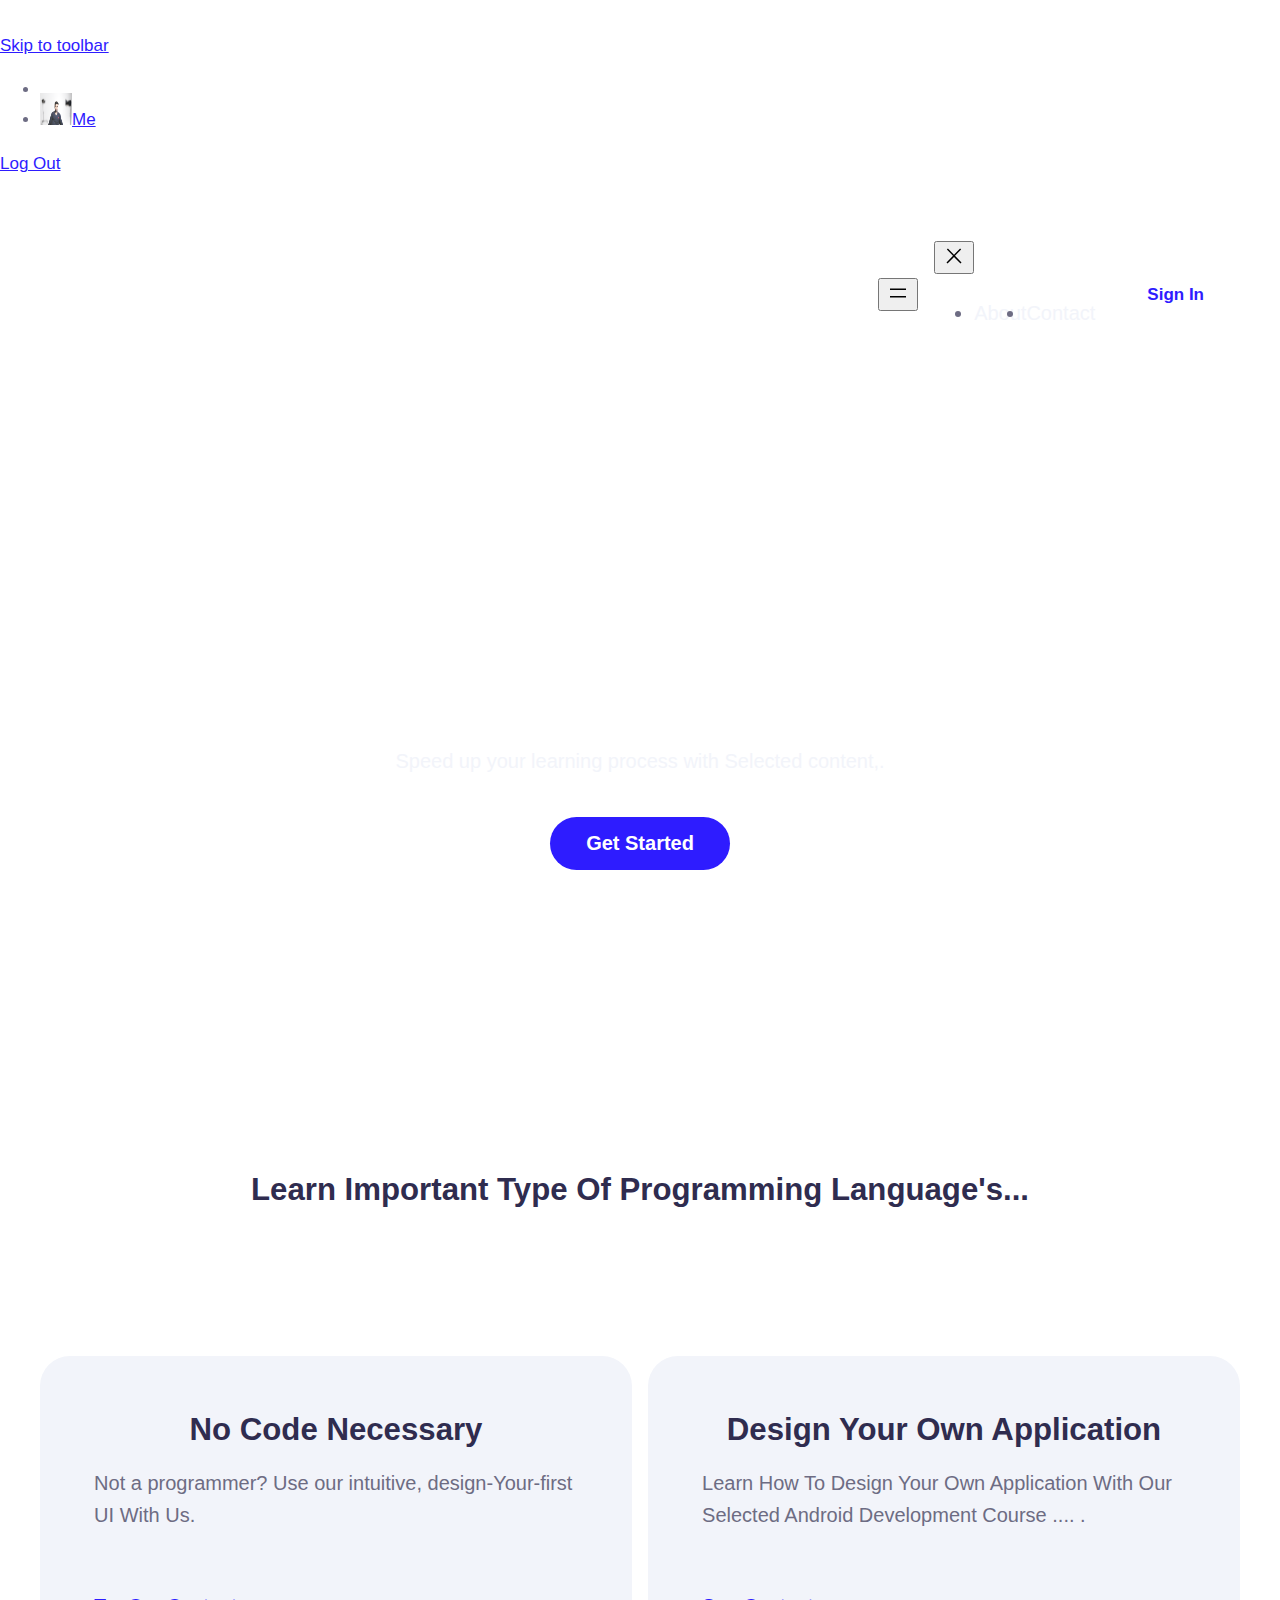
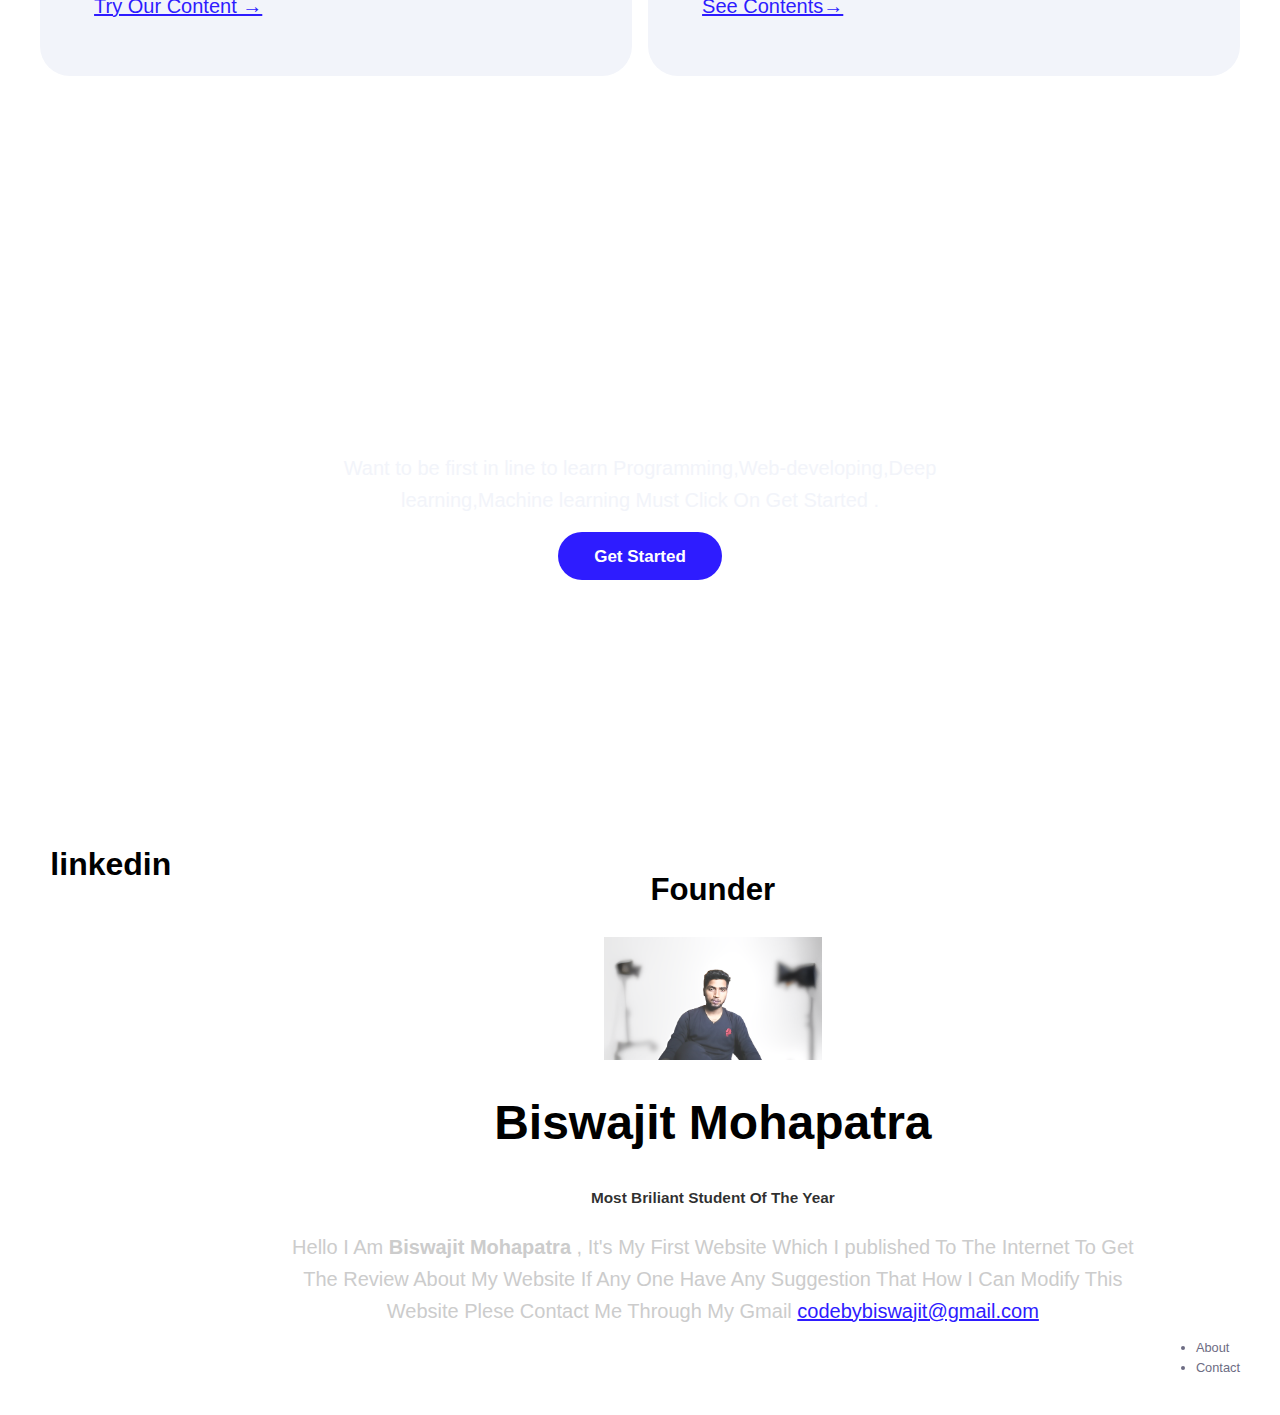
==== commit 31a839ac: "Update index.html" ====
--- a/index.html
+++ b/index.html
@@ -421,7 +421,7 @@
 
 
 
-<p class="has-medium-font-size">Not a programmer? Use our intuitive, designer-Your-first UI With Us.</p>
+<p class="has-medium-font-size">Not a programmer? Use our intuitive, design-Your-first UI With Us.</p>
 
 
 
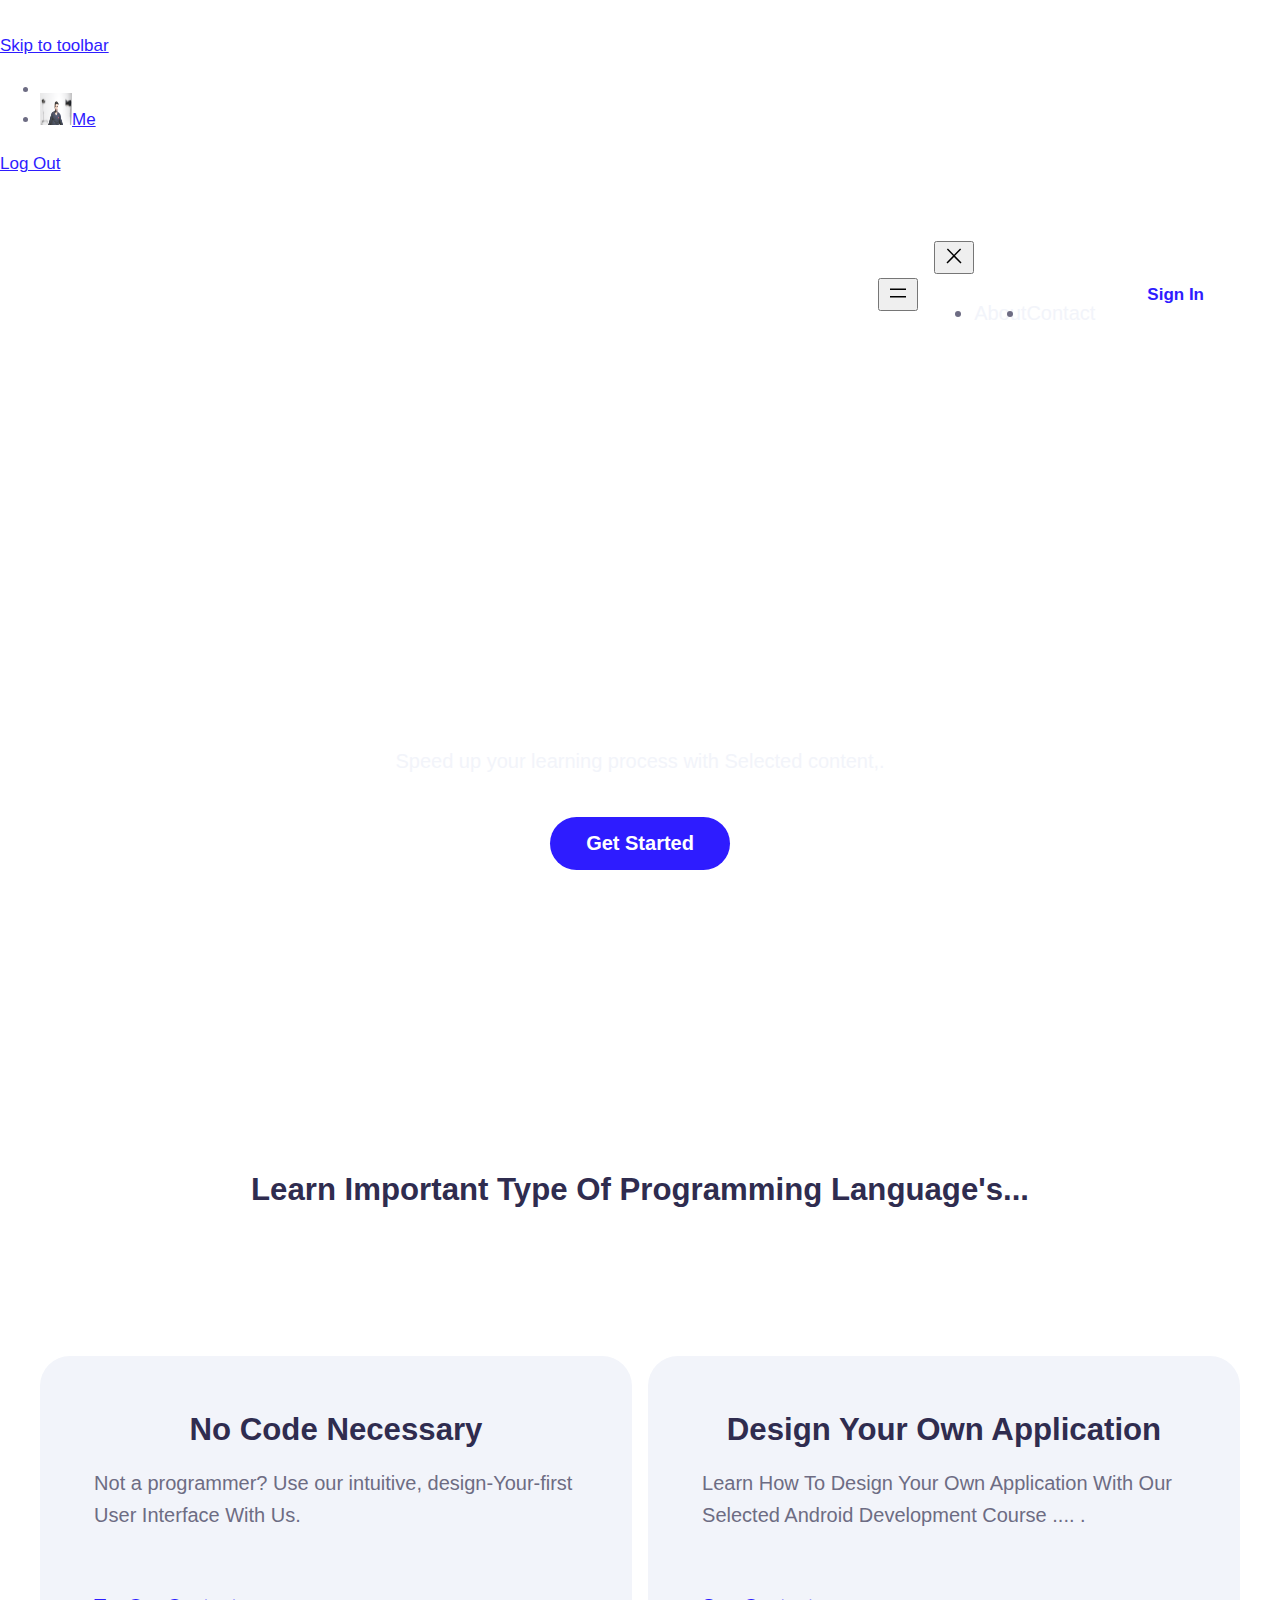
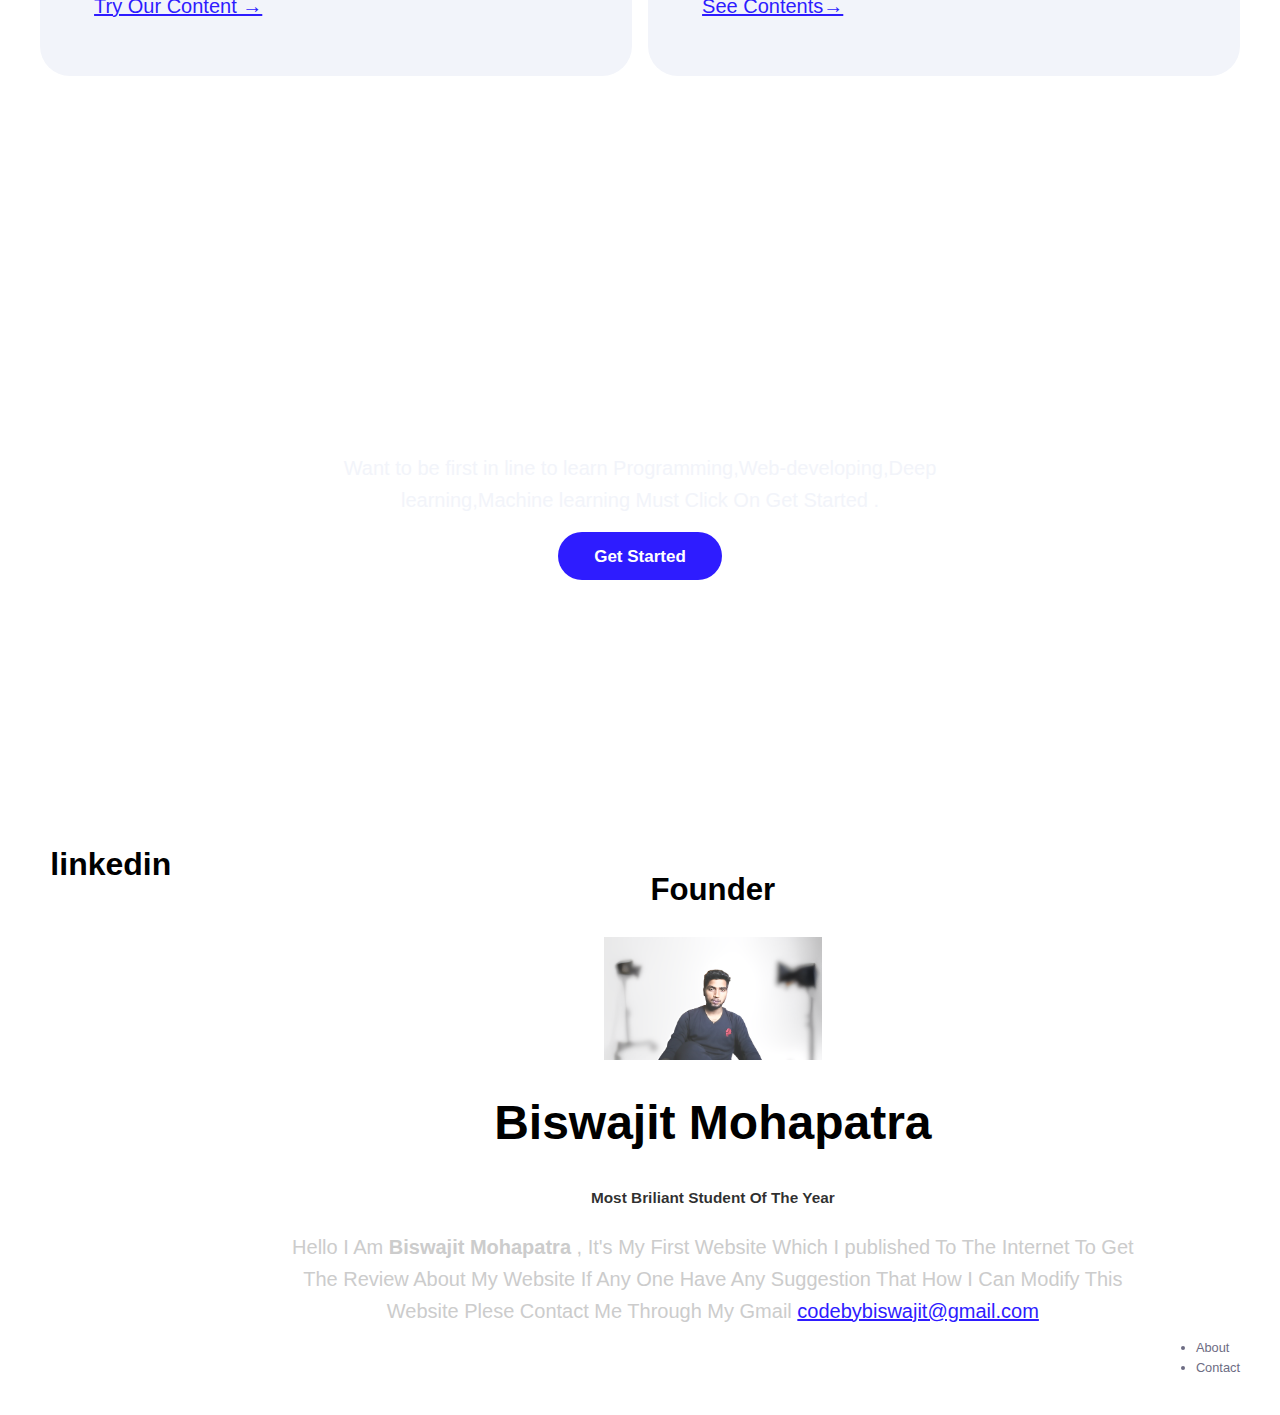
==== commit 5c7186b7: "Update index.html" ====
--- a/index.html
+++ b/index.html
@@ -421,7 +421,7 @@
 
 
 
-<p class="has-medium-font-size">Not a programmer? Use our intuitive, design-Your-first UI With Us.</p>
+<p class="has-medium-font-size">Not a programmer? Use our intuitive, design-Your-first User Interface With Us.</p>
 
 
 
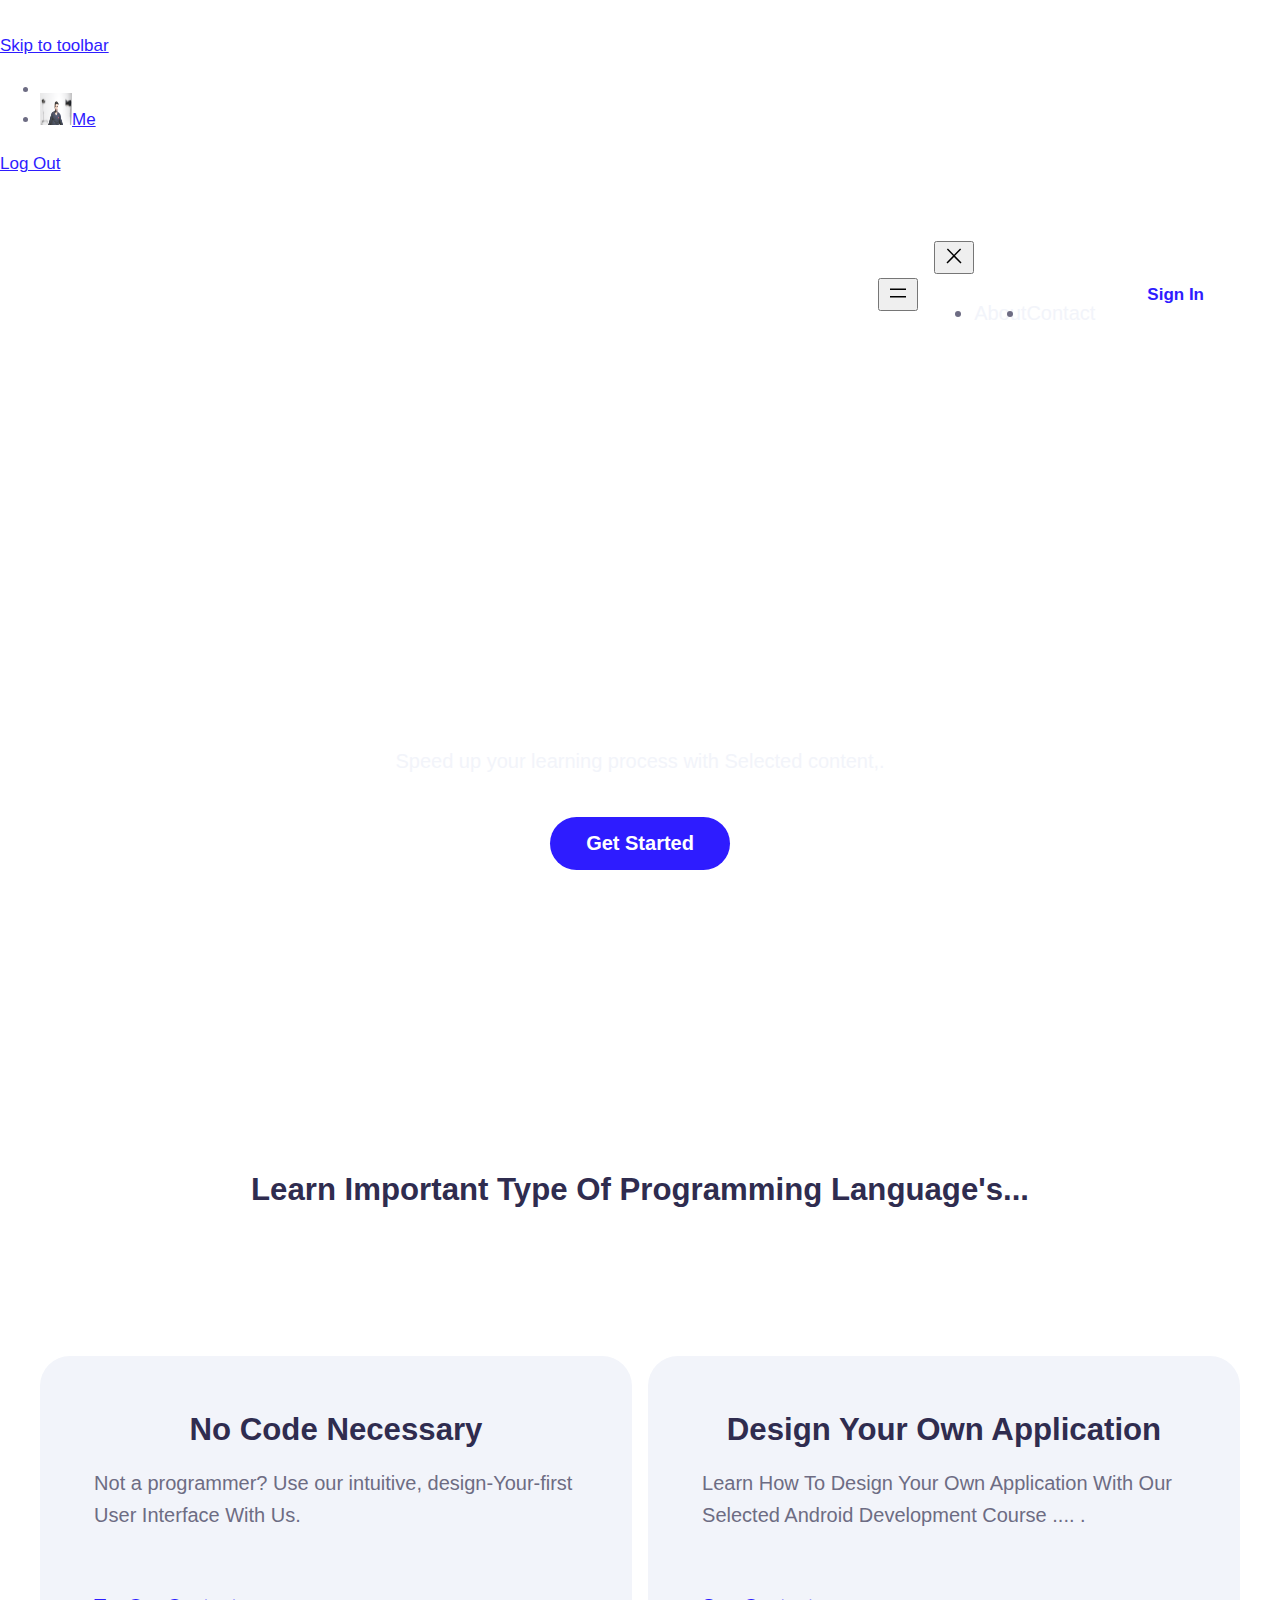
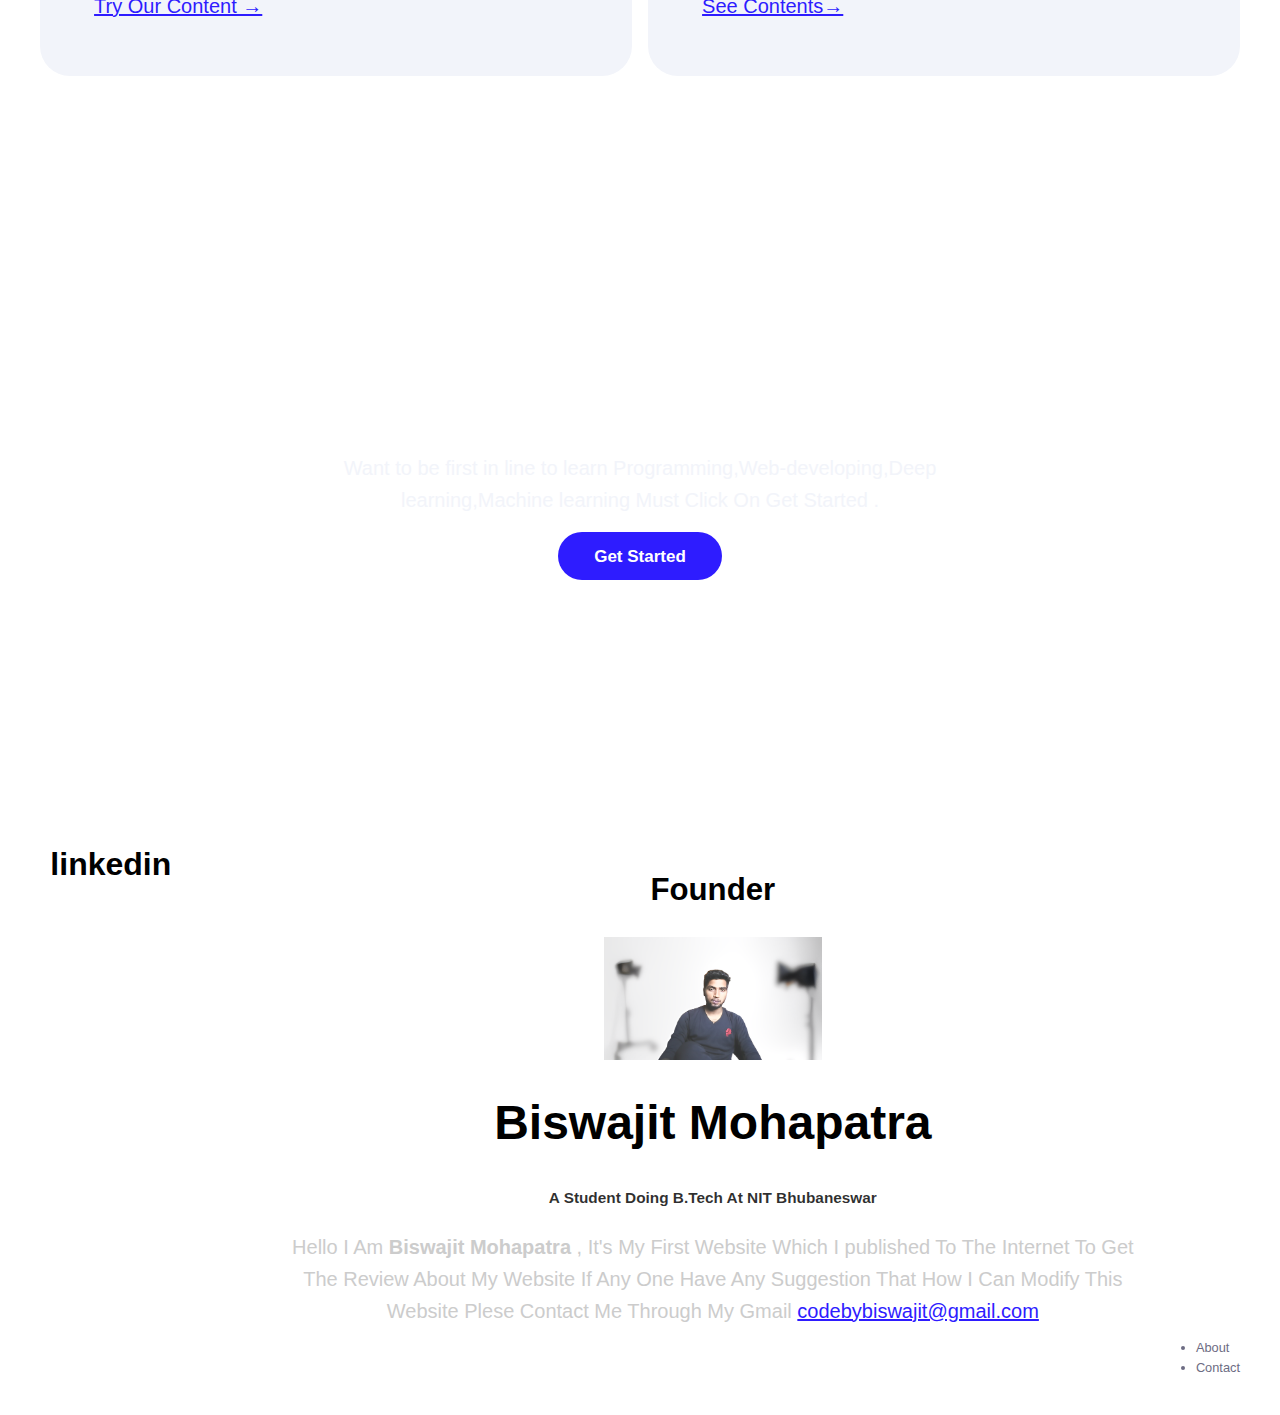
==== commit 1ac15512: "Update index.html" ====
--- a/index.html
+++ b/index.html
@@ -509,7 +509,7 @@
             <h2>Founder</h2>
             <img src="WIN_20230526_15_56_22_Pro-removebg-preview (1).png" alt="Biswajit Mohapatra" class="F" height="450px" width="350px">
             <h1>Biswajit Mohapatra</h1>
-            <p class="p">Most Briliant Student Of The Year</p>
+            <p class="p"> A Student Doing <b>B.Tech</b> At NIT Bhubaneswar </p>
             <p class="p1">Hello I Am <b class="bold">Biswajit Mohapatra </b>,
                 It's My First Website Which I published To The Internet To Get The Review About My Website
                 If Any One Have Any Suggestion That How I Can Modify This Website Plese Contact Me Through My Gmail <a
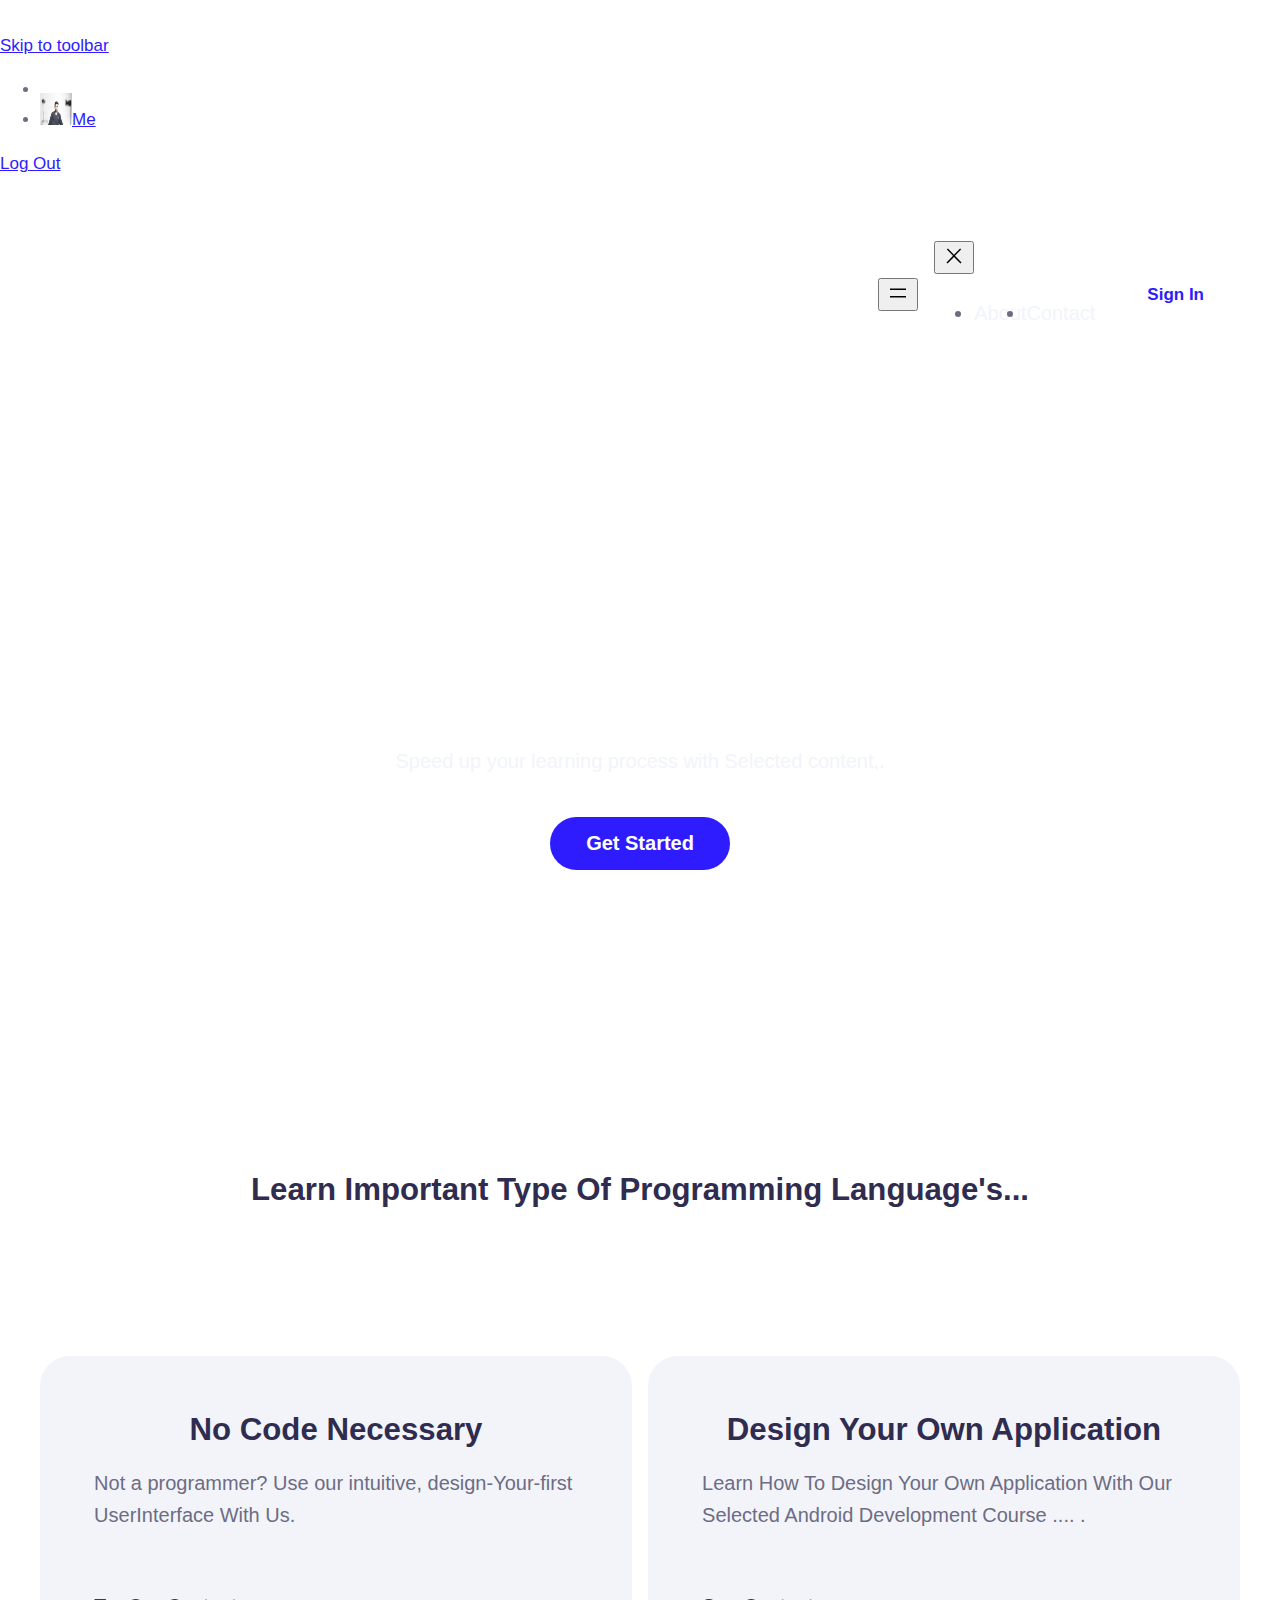
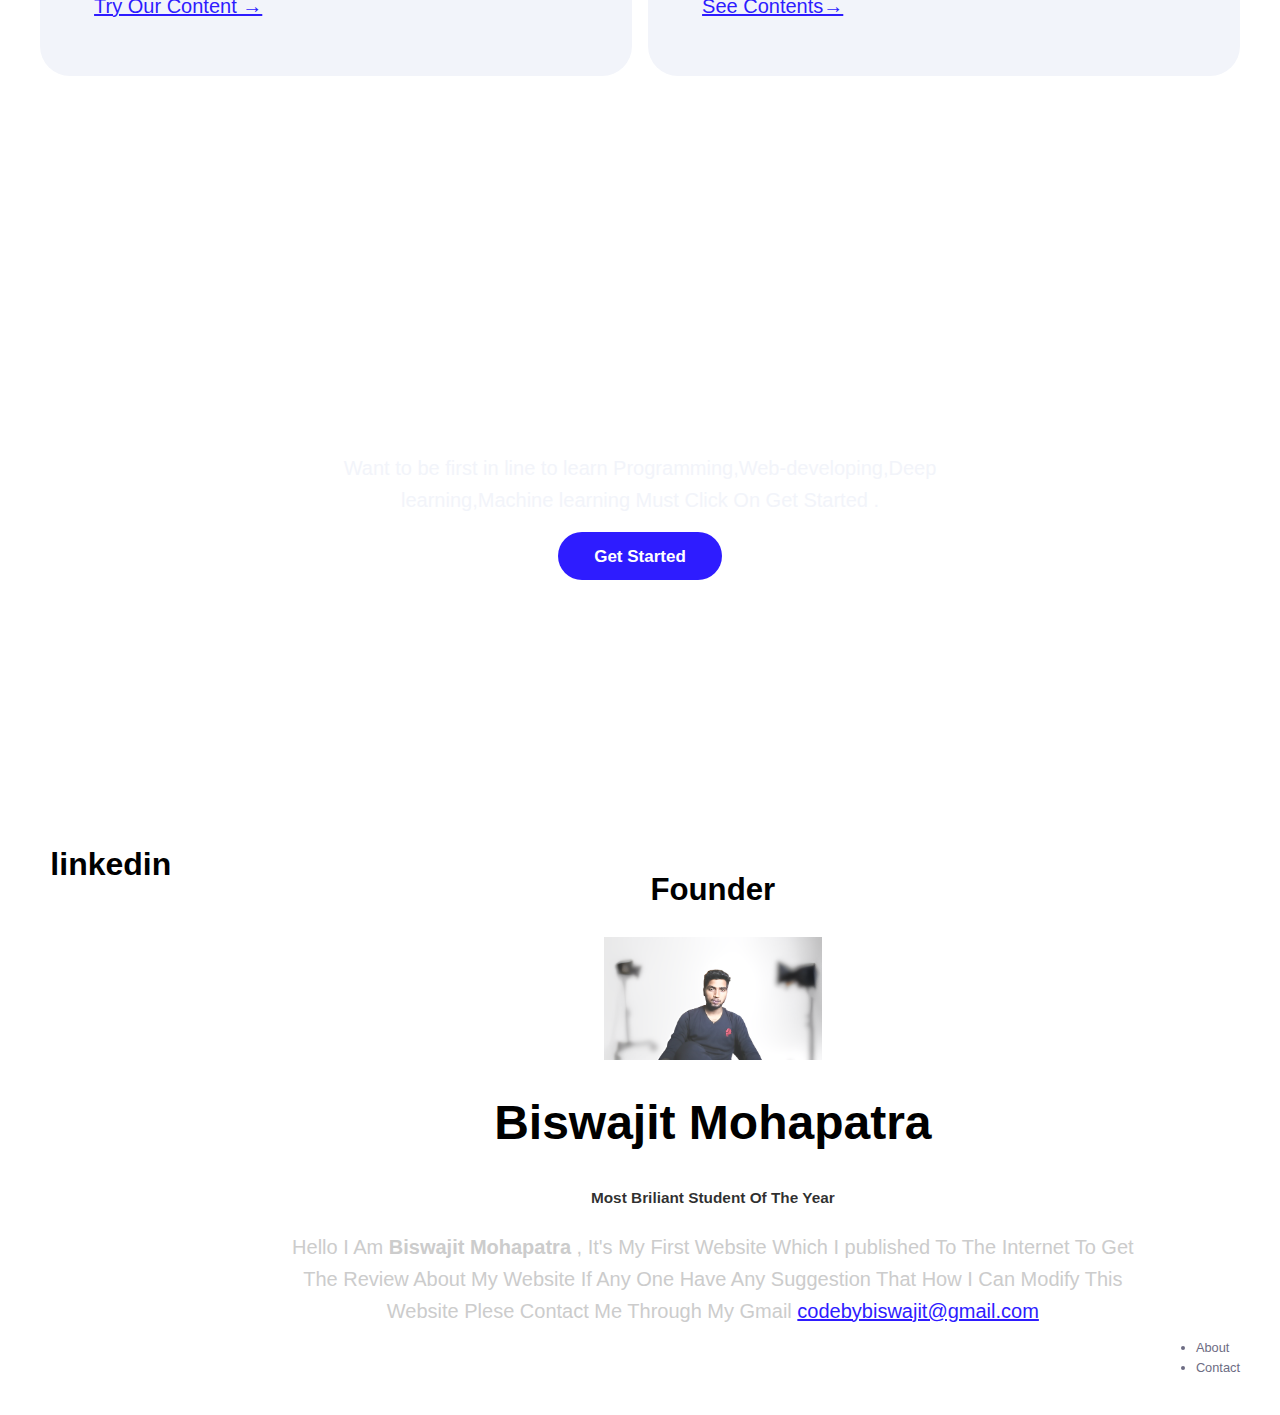
==== commit 5489a660: "Update index.html" ====
--- a/index.html
+++ b/index.html
@@ -8,29 +8,6 @@
 <meta name='robots' content='max-image-preview:large' />
 <title>FreeLancerBiswajit</title>
 <link rel="icon" type="images/x-icon" href="Screenshot 2023-06-13 153545.png"  >
-<!-- <link href='https://fonts.gstatic.com' crossorigin rel='preconnect' /> -->
-<!-- <link rel="alternate" type="application/rss+xml" title="FreeLancerBiswajit &raquo; Feed" href="https://freelancerbiswajit.wordpress.com/feed/" />
-<link rel="alternate" type="application/rss+xml" title="FreeLancerBiswajit &raquo; Comments Feed" href="https://freelancerbiswajit.wordpress.com/comments/feed/" /> -->
-	<script type="text/javascript">
-		/* <![CDATA[ */
-		function addLoadEvent(func) {
-			var oldonload = window.onload;
-			if (typeof window.onload != 'function') {
-				window.onload = func;
-			} else {
-				window.onload = function () {
-					oldonload();
-					func();
-				}
-			}
-		}
-		/* ]]> */
-	</script>
-	<script>
-window._wpemojiSettings = {"baseUrl":"https:\/\/s0.wp.com\/wp-content\/mu-plugins\/wpcom-smileys\/twemoji\/2\/72x72\/","ext":".png","svgUrl":"https:\/\/s0.wp.com\/wp-content\/mu-plugins\/wpcom-smileys\/twemoji\/2\/svg\/","svgExt":".svg","source":{"concatemoji":"https:\/\/s0.wp.com\/wp-includes\/js\/wp-emoji-release.min.js?m=1677072837i&ver=6.2.1-RC1-55769"}};
-/*! This file is auto-generated */
-!function(e,a,t){var n,r,o,i=a.createElement("canvas"),p=i.getContext&&i.getContext("2d");function s(e,t){p.clearRect(0,0,i.width,i.height),p.fillText(e,0,0);e=i.toDataURL();return p.clearRect(0,0,i.width,i.height),p.fillText(t,0,0),e===i.toDataURL()}function c(e){var t=a.createElement("script");t.src=e,t.defer=t.type="text/javascript",a.getElementsByTagName("head")[0].appendChild(t)}for(o=Array("flag","emoji"),t.supports={everything:!0,everythingExceptFlag:!0},r=0;r<o.length;r++)t.supports[o[r]]=function(e){if(p&&p.fillText)switch(p.textBaseline="top",p.font="600 32px Arial",e){case"flag":return s("\ud83c\udff3\ufe0f\u200d\u26a7\ufe0f","\ud83c\udff3\ufe0f\u200b\u26a7\ufe0f")?!1:!s("\ud83c\uddfa\ud83c\uddf3","\ud83c\uddfa\u200b\ud83c\uddf3")&&!s("\ud83c\udff4\udb40\udc67\udb40\udc62\udb40\udc65\udb40\udc6e\udb40\udc67\udb40\udc7f","\ud83c\udff4\u200b\udb40\udc67\u200b\udb40\udc62\u200b\udb40\udc65\u200b\udb40\udc6e\u200b\udb40\udc67\u200b\udb40\udc7f");case"emoji":return!s("\ud83e\udef1\ud83c\udffb\u200d\ud83e\udef2\ud83c\udfff","\ud83e\udef1\ud83c\udffb\u200b\ud83e\udef2\ud83c\udfff")}return!1}(o[r]),t.supports.everything=t.supports.everything&&t.supports[o[r]],"flag"!==o[r]&&(t.supports.everythingExceptFlag=t.supports.everythingExceptFlag&&t.supports[o[r]]);t.supports.everythingExceptFlag=t.supports.everythingExceptFlag&&!t.supports.flag,t.DOMReady=!1,t.readyCallback=function(){t.DOMReady=!0},t.supports.everything||(n=function(){t.readyCallback()},a.addEventListener?(a.addEventListener("DOMContentLoaded",n,!1),e.addEventListener("load",n,!1)):(e.attachEvent("onload",n),a.attachEvent("onreadystatechange",function(){"complete"===a.readyState&&t.readyCallback()})),(e=t.source||{}).concatemoji?c(e.concatemoji):e.wpemoji&&e.twemoji&&(c(e.twemoji),c(e.wpemoji)))}(window,document,window._wpemojiSettings);
-</script>
 <style>
 img.wp-smiley,
 img.emoji {
@@ -102,7 +79,7 @@
 }
 </style>
 <link crossorigin='anonymous' rel='stylesheet' id='all-css-30-1' href='https://s0.wp.com/_static/??-eJx9jUsOwjAMRC+EMR8VhQXiLElqgVGdRLGjXr+hlbpCbKyxPW8G5wIxJ6NkKA3K1F6cFP0onCD4inOJWWDfj1H1gIwpG3dOd7E9fqfFXKnfpXj7OoRG9jSRdNs/bKsOoVRShT6Fm4C9O7jWPeVxvrnL4O7Xk/ssD+dKnw==&cssminify=yes' type='text/css' media='all' />
-<style id='wpcom-admin-bar-inline-css'>
+<!-- <style id='wpcom-admin-bar-inline-css'>
 
 			.admin-bar {
 				position: inherit !important;
@@ -122,7 +99,7 @@
 				}
 			}
 		
-</style>
+</style> -->
 <style id='global-styles-inline-css'>
 body{--wp--preset--color--black: #000000;--wp--preset--color--cyan-bluish-gray: #abb8c3;--wp--preset--color--white: #ffffff;--wp--preset--color--pale-pink: #f78da7;--wp--preset--color--vivid-red: #cf2e2e;--wp--preset--color--luminous-vivid-orange: #ff6900;--wp--preset--color--luminous-vivid-amber: #fcb900;--wp--preset--color--light-green-cyan: #7bdcb5;--wp--preset--color--vivid-green-cyan: #00d084;--wp--preset--color--pale-cyan-blue: #8ed1fc;--wp--preset--color--vivid-cyan-blue: #0693e3;--wp--preset--color--vivid-purple: #9b51e0;--wp--preset--color--primary: #2f2c4f;--wp--preset--color--secondary: #6d6c83;--wp--preset--color--foreground: #2e1cff;--wp--preset--color--background: #f2f4fa;--wp--preset--color--tertiary: #ffffff;--wp--preset--gradient--vivid-cyan-blue-to-vivid-purple: linear-gradient(135deg,rgba(6,147,227,1) 0%,rgb(155,81,224) 100%);--wp--preset--gradient--light-green-cyan-to-vivid-green-cyan: linear-gradient(135deg,rgb(122,220,180) 0%,rgb(0,208,130) 100%);--wp--preset--gradient--luminous-vivid-amber-to-luminous-vivid-orange: linear-gradient(135deg,rgba(252,185,0,1) 0%,rgba(255,105,0,1) 100%);--wp--preset--gradient--luminous-vivid-orange-to-vivid-red: linear-gradient(135deg,rgba(255,105,0,1) 0%,rgb(207,46,46) 100%);--wp--preset--gradient--very-light-gray-to-cyan-bluish-gray: linear-gradient(135deg,rgb(238,238,238) 0%,rgb(169,184,195) 100%);--wp--preset--gradient--cool-to-warm-spectrum: linear-gradient(135deg,rgb(74,234,220) 0%,rgb(151,120,209) 20%,rgb(207,42,186) 40%,rgb(238,44,130) 60%,rgb(251,105,98) 80%,rgb(254,248,76) 100%);--wp--preset--gradient--blush-light-purple: linear-gradient(135deg,rgb(255,206,236) 0%,rgb(152,150,240) 100%);--wp--preset--gradient--blush-bordeaux: linear-gradient(135deg,rgb(254,205,165) 0%,rgb(254,45,45) 50%,rgb(107,0,62) 100%);--wp--preset--gradient--luminous-dusk: linear-gradient(135deg,rgb(255,203,112) 0%,rgb(199,81,192) 50%,rgb(65,88,208) 100%);--wp--preset--gradient--pale-ocean: linear-gradient(135deg,rgb(255,245,203) 0%,rgb(182,227,212) 50%,rgb(51,167,181) 100%);--wp--preset--gradient--electric-grass: linear-gradient(135deg,rgb(202,248,128) 0%,rgb(113,206,126) 100%);--wp--preset--gradient--midnight: linear-gradient(135deg,rgb(2,3,129) 0%,rgb(40,116,252) 100%);--wp--preset--font-size--small: clamp(0.825rem, 0.825rem + ((1vw - 0.2rem) * 0.433), 1.0625rem);--wp--preset--font-size--medium: clamp(1rem, 1rem + ((1vw - 0.2rem) * 0.455), 1.25rem);--wp--preset--font-size--large: clamp(1.75rem, 1.75rem + ((1vw - 0.2rem) * 0.455), 2rem);--wp--preset--font-size--x-large: clamp(2.5rem, 2.5rem + ((1vw - 0.2rem) * 0.909), 3rem);--wp--preset--font-family--system-font: -apple-system, BlinkMacSystemFont, 'Segoe UI', Roboto, Oxygen-Sans, Ubuntu, Cantarell, 'Helvetica Neue', sans-serif;--wp--preset--font-family--albert-sans: 'Albert Sans';--wp--preset--font-family--alegreya: Alegreya;--wp--preset--font-family--arvo: Arvo;--wp--preset--font-family--bodoni-moda: 'Bodoni Moda';--wp--preset--font-family--cabin: Cabin;--wp--preset--font-family--chivo: Chivo;--wp--preset--font-family--commissioner: Commissioner;--wp--preset--font-family--cormorant: Cormorant;--wp--preset--font-family--courier-prime: 'Courier Prime';--wp--preset--font-family--crimson-pro: 'Crimson Pro';--wp--preset--font-family--dm-mono: 'DM Mono';--wp--preset--font-family--dm-sans: 'DM Sans';--wp--preset--font-family--domine: Domine;--wp--preset--font-family--eb-garamond: 'EB Garamond';--wp--preset--font-family--epilogue: Epilogue;--wp--preset--font-family--figtree: Figtree;--wp--preset--font-family--fira-sans: 'Fira Sans';--wp--preset--font-family--fraunces: Fraunces;--wp--preset--font-family--ibm-plex-mono: 'IBM Plex Mono';--wp--preset--font-family--ibm-plex-sans: 'IBM Plex Sans';--wp--preset--font-family--inter: Inter;--wp--preset--font-family--josefin-sans: 'Josefin Sans';--wp--preset--font-family--jost: Jost;--wp--preset--font-family--libre-baskerville: 'Libre Baskerville';--wp--preset--font-family--libre-franklin: 'Libre Franklin';--wp--preset--font-family--literata: Literata;--wp--preset--font-family--lora: Lora;--wp--preset--font-family--merriweather: Merriweather;--wp--preset--font-family--montserrat: Montserrat;--wp--preset--font-family--newsreader: Newsreader;--wp--preset--font-family--nunito: Nunito;--wp--preset--font-family--open-sans: 'Open Sans';--wp--preset--font-family--overpass: Overpass;--wp--preset--font-family--petrona: Petrona;--wp--preset--font-family--piazzolla: Piazzolla;--wp--preset--font-family--playfair-display: 'Playfair Display';--wp--preset--font-family--plus-jakarta-sans: 'Plus Jakarta Sans';--wp--preset--font-family--poppins: Poppins;--wp--preset--font-family--raleway: Raleway;--wp--preset--font-family--roboto-slab: 'Roboto Slab';--wp--preset--font-family--roboto: Roboto;--wp--preset--font-family--rubik: Rubik;--wp--preset--font-family--sora: Sora;--wp--preset--font-family--source-sans-pro: 'Source Sans Pro';--wp--preset--font-family--source-serif-pro: 'Source Serif Pro';--wp--preset--font-family--space-mono: 'Space Mono';--wp--preset--font-family--texturina: Texturina;--wp--preset--font-family--work-sans: 'Work Sans';--wp--preset--spacing--20: 0.44rem;--wp--preset--spacing--30: 0.67rem;--wp--preset--spacing--40: 1rem;--wp--preset--spacing--50: 1.5rem;--wp--preset--spacing--60: 2.25rem;--wp--preset--spacing--70: 3.38rem;--wp--preset--spacing--80: 5.06rem;--wp--preset--shadow--natural: 6px 6px 9px rgba(0, 0, 0, 0.2);--wp--preset--shadow--deep: 12px 12px 50px rgba(0, 0, 0, 0.4);--wp--preset--shadow--sharp: 6px 6px 0px rgba(0, 0, 0, 0.2);--wp--preset--shadow--outlined: 6px 6px 0px -3px rgba(255, 255, 255, 1), 6px 6px rgba(0, 0, 0, 1);--wp--preset--shadow--crisp: 6px 6px 0px rgba(0, 0, 0, 1);}body { margin: 0;--wp--style--global--content-size: 650px;--wp--style--global--wide-size: 1200px;}.wp-site-blocks { padding-top: var(--wp--style--root--padding-top); padding-bottom: var(--wp--style--root--padding-bottom); }.has-global-padding { padding-right: var(--wp--style--root--padding-right); padding-left: var(--wp--style--root--padding-left); }.has-global-padding :where(.has-global-padding) { padding-right: 0; padding-left: 0; }.has-global-padding > .alignfull { margin-right: calc(var(--wp--style--root--padding-right) * -1); margin-left: calc(var(--wp--style--root--padding-left) * -1); }.has-global-padding :where(.has-global-padding) > .alignfull { margin-right: 0; margin-left: 0; }.has-global-padding > .alignfull:where(:not(.has-global-padding)) > :where([class*="wp-block-"]:not(.alignfull):not([class*="__"]),.wp-block:not(.alignfull),p,h1,h2,h3,h4,h5,h6,ul,ol) { padding-right: var(--wp--style--root--padding-right); padding-left: var(--wp--style--root--padding-left); }.has-global-padding :where(.has-global-padding) > .alignfull:where(:not(.has-global-padding)) > :where([class*="wp-block-"]:not(.alignfull):not([class*="__"]),.wp-block:not(.alignfull),p,h1,h2,h3,h4,h5,h6,ul,ol) { padding-right: 0; padding-left: 0; }.wp-site-blocks > .alignleft { float: left; margin-right: 2em; }.wp-site-blocks > .alignright { float: right; margin-left: 2em; }.wp-site-blocks > .aligncenter { justify-content: center; margin-left: auto; margin-right: auto; }:where(.wp-site-blocks) > * { margin-block-start: var(--wp--preset--spacing--40); margin-block-end: 0; }:where(.wp-site-blocks) > :first-child:first-child { margin-block-start: 0; }:where(.wp-site-blocks) > :last-child:last-child { margin-block-end: 0; }body { --wp--style--block-gap: var(--wp--preset--spacing--40); }:where(body .is-layout-flow)  > :first-child:first-child{margin-block-start: 0;}:where(body .is-layout-flow)  > :last-child:last-child{margin-block-end: 0;}:where(body .is-layout-flow)  > *{margin-block-start: var(--wp--preset--spacing--40);margin-block-end: 0;}:where(body .is-layout-constrained)  > :first-child:first-child{margin-block-start: 0;}:where(body .is-layout-constrained)  > :last-child:last-child{margin-block-end: 0;}:where(body .is-layout-constrained)  > *{margin-block-start: var(--wp--preset--spacing--40);margin-block-end: 0;}:where(body .is-layout-flex) {gap: var(--wp--preset--spacing--40);}:where(body .is-layout-grid) {gap: var(--wp--preset--spacing--40);}body .is-layout-flow > .alignleft{float: left;margin-inline-start: 0;margin-inline-end: 2em;}body .is-layout-flow > .alignright{float: right;margin-inline-start: 2em;margin-inline-end: 0;}body .is-layout-flow > .aligncenter{margin-left: auto !important;margin-right: auto !important;}body .is-layout-constrained > .alignleft{float: left;margin-inline-start: 0;margin-inline-end: 2em;}body .is-layout-constrained > .alignright{float: right;margin-inline-start: 2em;margin-inline-end: 0;}body .is-layout-constrained > .aligncenter{margin-left: auto !important;margin-right: auto !important;}body .is-layout-constrained > :where(:not(.alignleft):not(.alignright):not(.alignfull)){max-width: var(--wp--style--global--content-size);margin-left: auto !important;margin-right: auto !important;}body .is-layout-constrained > .alignwide{max-width: var(--wp--style--global--wide-size);}body .is-layout-flex{display: flex;}body .is-layout-flex{flex-wrap: wrap;align-items: center;}body .is-layout-flex > *{margin: 0;}body .is-layout-grid{display: grid;}body .is-layout-grid > *{margin: 0;}body{background-color: var(--wp--preset--color--tertiary);color: var(--wp--preset--color--secondary);font-family: var(--wp--preset--font-family--system-font);font-size: var(--wp--preset--font-size--small);line-height: 1.6;--wp--style--root--padding-top: 0px;--wp--style--root--padding-right: var(--wp--preset--spacing--50);--wp--style--root--padding-bottom: 0px;--wp--style--root--padding-left: var(--wp--preset--spacing--50);}a:where(:not(.wp-element-button)){color: var(--wp--preset--color--foreground);text-decoration: underline;}a:where(:not(.wp-element-button)):hover{color: #2f2c4f;text-decoration: none;}h1, h2, h3, h4, h5, h6{font-style: normal;font-weight: 700;line-height: 1.3;}h1{color: #2f2c4f;font-size: clamp(1.743rem, 1.743rem + ((1vw - 0.2rem) * 2.285), 3rem);}h2{color: #2f2c4f;font-size: clamp(1.224rem, 1.224rem + ((1vw - 0.2rem) * 1.32), 1.95rem);}h3{color: #2f2c4f;font-size: clamp(1.5rem, calc(1.5rem + ((1vw - 0.48rem) * 0.4808)), 1.75rem);}h4{color: #2f2c4f;font-size: clamp(1.25rem, calc(1.25rem + ((1vw - 0.48rem) * 0.4808)), 1.5rem);}h5{color: #2e1cff;font-size: var(--wp--preset--font-size--medium);}h6{color: #2e1cff;font-size: var(--wp--preset--font-size--small);}.wp-element-button, .wp-block-button__link{background-color: #2e1cff;border-radius: 0.25rem;border-width: 0;color: var(--wp--preset--color--tertiary);font-family: inherit;font-size: inherit;line-height: inherit;padding: calc(0.667em + 2px) calc(1.333em + 2px);text-decoration: none;}.wp-element-button:hover, .wp-block-button__link:hover{background-color: var(--wp--preset--color--secondary);color: var(--wp--preset--color--background);}.wp-element-button:focus, .wp-block-button__link:focus{background-color: var(--wp--preset--color--primary);color: var(--wp--preset--color--background);outline-color: var(--wp--preset--color--primary);outline-offset: 2px;outline-style: dotted;outline-width: 1px;}.wp-element-button:active, .wp-block-button__link:active{background-color: var(--wp--preset--color--primary);color: var(--wp--preset--color--background);}.has-black-color{color: var(--wp--preset--color--black) !important;}.has-cyan-bluish-gray-color{color: var(--wp--preset--color--cyan-bluish-gray) !important;}.has-white-color{color: var(--wp--preset--color--white) !important;}.has-pale-pink-color{color: var(--wp--preset--color--pale-pink) !important;}.has-vivid-red-color{color: var(--wp--preset--color--vivid-red) !important;}.has-luminous-vivid-orange-color{color: var(--wp--preset--color--luminous-vivid-orange) !important;}.has-luminous-vivid-amber-color{color: var(--wp--preset--color--luminous-vivid-amber) !important;}.has-light-green-cyan-color{color: var(--wp--preset--color--light-green-cyan) !important;}.has-vivid-green-cyan-color{color: var(--wp--preset--color--vivid-green-cyan) !important;}.has-pale-cyan-blue-color{color: var(--wp--preset--color--pale-cyan-blue) !important;}.has-vivid-cyan-blue-color{color: var(--wp--preset--color--vivid-cyan-blue) !important;}.has-vivid-purple-color{color: var(--wp--preset--color--vivid-purple) !important;}.has-primary-color{color: var(--wp--preset--color--primary) !important;}.has-secondary-color{color: var(--wp--preset--color--secondary) !important;}.has-foreground-color{color: var(--wp--preset--color--foreground) !important;}.has-background-color{color: var(--wp--preset--color--background) !important;}.has-tertiary-color{color: var(--wp--preset--color--tertiary) !important;}.has-black-background-color{background-color: var(--wp--preset--color--black) !important;}.has-cyan-bluish-gray-background-color{background-color: var(--wp--preset--color--cyan-bluish-gray) !important;}.has-white-background-color{background-color: var(--wp--preset--color--white) !important;}.has-pale-pink-background-color{background-color: var(--wp--preset--color--pale-pink) !important;}.has-vivid-red-background-color{background-color: var(--wp--preset--color--vivid-red) !important;}.has-luminous-vivid-orange-background-color{background-color: var(--wp--preset--color--luminous-vivid-orange) !important;}.has-luminous-vivid-amber-background-color{background-color: var(--wp--preset--color--luminous-vivid-amber) !important;}.has-light-green-cyan-background-color{background-color: var(--wp--preset--color--light-green-cyan) !important;}.has-vivid-green-cyan-background-color{background-color: var(--wp--preset--color--vivid-green-cyan) !important;}.has-pale-cyan-blue-background-color{background-color: var(--wp--preset--color--pale-cyan-blue) !important;}.has-vivid-cyan-blue-background-color{background-color: var(--wp--preset--color--vivid-cyan-blue) !important;}.has-vivid-purple-background-color{background-color: var(--wp--preset--color--vivid-purple) !important;}.has-primary-background-color{background-color: var(--wp--preset--color--primary) !important;}.has-secondary-background-color{background-color: var(--wp--preset--color--secondary) !important;}.has-foreground-background-color{background-color: var(--wp--preset--color--foreground) !important;}.has-background-background-color{background-color: var(--wp--preset--color--background) !important;}.has-tertiary-background-color{background-color: var(--wp--preset--color--tertiary) !important;}.has-black-border-color{border-color: var(--wp--preset--color--black) !important;}.has-cyan-bluish-gray-border-color{border-color: var(--wp--preset--color--cyan-bluish-gray) !important;}.has-white-border-color{border-color: var(--wp--preset--color--white) !important;}.has-pale-pink-border-color{border-color: var(--wp--preset--color--pale-pink) !important;}.has-vivid-red-border-color{border-color: var(--wp--preset--color--vivid-red) !important;}.has-luminous-vivid-orange-border-color{border-color: var(--wp--preset--color--luminous-vivid-orange) !important;}.has-luminous-vivid-amber-border-color{border-color: var(--wp--preset--color--luminous-vivid-amber) !important;}.has-light-green-cyan-border-color{border-color: var(--wp--preset--color--light-green-cyan) !important;}.has-vivid-green-cyan-border-color{border-color: var(--wp--preset--color--vivid-green-cyan) !important;}.has-pale-cyan-blue-border-color{border-color: var(--wp--preset--color--pale-cyan-blue) !important;}.has-vivid-cyan-blue-border-color{border-color: var(--wp--preset--color--vivid-cyan-blue) !important;}.has-vivid-purple-border-color{border-color: var(--wp--preset--color--vivid-purple) !important;}.has-primary-border-color{border-color: var(--wp--preset--color--primary) !important;}.has-secondary-border-color{border-color: var(--wp--preset--color--secondary) !important;}.has-foreground-border-color{border-color: var(--wp--preset--color--foreground) !important;}.has-background-border-color{border-color: var(--wp--preset--color--background) !important;}.has-tertiary-border-color{border-color: var(--wp--preset--color--tertiary) !important;}.has-vivid-cyan-blue-to-vivid-purple-gradient-background{background: var(--wp--preset--gradient--vivid-cyan-blue-to-vivid-purple) !important;}.has-light-green-cyan-to-vivid-green-cyan-gradient-background{background: var(--wp--preset--gradient--light-green-cyan-to-vivid-green-cyan) !important;}.has-luminous-vivid-amber-to-luminous-vivid-orange-gradient-background{background: var(--wp--preset--gradient--luminous-vivid-amber-to-luminous-vivid-orange) !important;}.has-luminous-vivid-orange-to-vivid-red-gradient-background{background: var(--wp--preset--gradient--luminous-vivid-orange-to-vivid-red) !important;}.has-very-light-gray-to-cyan-bluish-gray-gradient-background{background: var(--wp--preset--gradient--very-light-gray-to-cyan-bluish-gray) !important;}.has-cool-to-warm-spectrum-gradient-background{background: var(--wp--preset--gradient--cool-to-warm-spectrum) !important;}.has-blush-light-purple-gradient-background{background: var(--wp--preset--gradient--blush-light-purple) !important;}.has-blush-bordeaux-gradient-background{background: var(--wp--preset--gradient--blush-bordeaux) !important;}.has-luminous-dusk-gradient-background{background: var(--wp--preset--gradient--luminous-dusk) !important;}.has-pale-ocean-gradient-background{background: var(--wp--preset--gradient--pale-ocean) !important;}.has-electric-grass-gradient-background{background: var(--wp--preset--gradient--electric-grass) !important;}.has-midnight-gradient-background{background: var(--wp--preset--gradient--midnight) !important;}.has-small-font-size{font-size: var(--wp--preset--font-size--small) !important;}.has-medium-font-size{font-size: var(--wp--preset--font-size--medium) !important;}.has-large-font-size{font-size: var(--wp--preset--font-size--large) !important;}.has-x-large-font-size{font-size: var(--wp--preset--font-size--x-large) !important;}.has-system-font-font-family{font-family: var(--wp--preset--font-family--system-font) !important;}.has-albert-sans-font-family{font-family: var(--wp--preset--font-family--albert-sans) !important;}.has-alegreya-font-family{font-family: var(--wp--preset--font-family--alegreya) !important;}.has-arvo-font-family{font-family: var(--wp--preset--font-family--arvo) !important;}.has-bodoni-moda-font-family{font-family: var(--wp--preset--font-family--bodoni-moda) !important;}.has-cabin-font-family{font-family: var(--wp--preset--font-family--cabin) !important;}.has-chivo-font-family{font-family: var(--wp--preset--font-family--chivo) !important;}.has-commissioner-font-family{font-family: var(--wp--preset--font-family--commissioner) !important;}.has-cormorant-font-family{font-family: var(--wp--preset--font-family--cormorant) !important;}.has-courier-prime-font-family{font-family: var(--wp--preset--font-family--courier-prime) !important;}.has-crimson-pro-font-family{font-family: var(--wp--preset--font-family--crimson-pro) !important;}.has-dm-mono-font-family{font-family: var(--wp--preset--font-family--dm-mono) !important;}.has-dm-sans-font-family{font-family: var(--wp--preset--font-family--dm-sans) !important;}.has-domine-font-family{font-family: var(--wp--preset--font-family--domine) !important;}.has-eb-garamond-font-family{font-family: var(--wp--preset--font-family--eb-garamond) !important;}.has-epilogue-font-family{font-family: var(--wp--preset--font-family--epilogue) !important;}.has-figtree-font-family{font-family: var(--wp--preset--font-family--figtree) !important;}.has-fira-sans-font-family{font-family: var(--wp--preset--font-family--fira-sans) !important;}.has-fraunces-font-family{font-family: var(--wp--preset--font-family--fraunces) !important;}.has-ibm-plex-mono-font-family{font-family: var(--wp--preset--font-family--ibm-plex-mono) !important;}.has-ibm-plex-sans-font-family{font-family: var(--wp--preset--font-family--ibm-plex-sans) !important;}.has-inter-font-family{font-family: var(--wp--preset--font-family--inter) !important;}.has-josefin-sans-font-family{font-family: var(--wp--preset--font-family--josefin-sans) !important;}.has-jost-font-family{font-family: var(--wp--preset--font-family--jost) !important;}.has-libre-baskerville-font-family{font-family: var(--wp--preset--font-family--libre-baskerville) !important;}.has-libre-franklin-font-family{font-family: var(--wp--preset--font-family--libre-franklin) !important;}.has-literata-font-family{font-family: var(--wp--preset--font-family--literata) !important;}.has-lora-font-family{font-family: var(--wp--preset--font-family--lora) !important;}.has-merriweather-font-family{font-family: var(--wp--preset--font-family--merriweather) !important;}.has-montserrat-font-family{font-family: var(--wp--preset--font-family--montserrat) !important;}.has-newsreader-font-family{font-family: var(--wp--preset--font-family--newsreader) !important;}.has-nunito-font-family{font-family: var(--wp--preset--font-family--nunito) !important;}.has-open-sans-font-family{font-family: var(--wp--preset--font-family--open-sans) !important;}.has-overpass-font-family{font-family: var(--wp--preset--font-family--overpass) !important;}.has-petrona-font-family{font-family: var(--wp--preset--font-family--petrona) !important;}.has-piazzolla-font-family{font-family: var(--wp--preset--font-family--piazzolla) !important;}.has-playfair-display-font-family{font-family: var(--wp--preset--font-family--playfair-display) !important;}.has-plus-jakarta-sans-font-family{font-family: var(--wp--preset--font-family--plus-jakarta-sans) !important;}.has-poppins-font-family{font-family: var(--wp--preset--font-family--poppins) !important;}.has-raleway-font-family{font-family: var(--wp--preset--font-family--raleway) !important;}.has-roboto-slab-font-family{font-family: var(--wp--preset--font-family--roboto-slab) !important;}.has-roboto-font-family{font-family: var(--wp--preset--font-family--roboto) !important;}.has-rubik-font-family{font-family: var(--wp--preset--font-family--rubik) !important;}.has-sora-font-family{font-family: var(--wp--preset--font-family--sora) !important;}.has-source-sans-pro-font-family{font-family: var(--wp--preset--font-family--source-sans-pro) !important;}.has-source-serif-pro-font-family{font-family: var(--wp--preset--font-family--source-serif-pro) !important;}.has-space-mono-font-family{font-family: var(--wp--preset--font-family--space-mono) !important;}.has-texturina-font-family{font-family: var(--wp--preset--font-family--texturina) !important;}.has-work-sans-font-family{font-family: var(--wp--preset--font-family--work-sans) !important;}
 </style>
@@ -134,22 +111,8 @@
 :root { --font-headings: unset; --font-base: unset; --font-headings-default: -apple-system,BlinkMacSystemFont,"Segoe UI",Roboto,Oxygen-Sans,Ubuntu,Cantarell,"Helvetica Neue",sans-serif; --font-base-default: -apple-system,BlinkMacSystemFont,"Segoe UI",Roboto,Oxygen-Sans,Ubuntu,Cantarell,"Helvetica Neue",sans-serif;}
 </style>
 <link crossorigin='anonymous' rel='stylesheet' id='all-css-36-1' href='https://s0.wp.com/wp-content/themes/h4/global.css?m=1420737423i&cssminify=yes' type='text/css' media='all' />
-<script crossorigin='anonymous' type='text/javascript' src='https://s0.wp.com/wp-content/js/mobile-useragent-info.js?m=1609849039i'></script>
-<script defer crossorigin='anonymous' src='https://s0.wp.com/wp-content/plugins/gutenberg-core/v16.0.0/build/block-library/interactivity/vendors.min.js?m=1686787612i&#038;ver=53ab8a5d7f849191c6d2' id='wp-interactivity-vendors-js'></script>
-<script defer crossorigin='anonymous' src='https://s0.wp.com/wp-content/plugins/gutenberg-core/v16.0.0/build/block-library/interactivity/runtime.min.js?m=1686787612i&#038;ver=a85d55e8a0e34b0d9216' id='wp-interactivity-runtime-js'></script>
-<script defer crossorigin='anonymous' src='https://s0.wp.com/wp-content/plugins/gutenberg-core/v16.0.0/build/block-library/blocks/navigation/interactivity.min.js?m=1686787612i&#038;ver=ffd6c65f9b5e2d3e3697' id='wp-block-navigation-view-js'></script>
-<script id='notes-common-lite-js-extra'>
-var wpNotesArgs = {"cacheBuster":"calypso-4917-8966-g5f8b6d6bc2","iframeUrl":"https:\/\/widgets.wp.com\/notifications\/","iframeAppend":"2","iframeScroll":"no","wide":"1"};
-</script>
-<script id='wpcom-actionbar-placeholder-js-extra'>
-var actionbardata = {"siteID":"220138906","siteURL":"http:\/\/freelancerbiswajit.wordpress.com","xhrURL":"https:\/\/freelancerbiswajit.wordpress.com\/wp-admin\/admin-ajax.php","nonce":"172120afec","isLoggedIn":"1","statusMessage":"","subsEmailDefault":"instantly","proxyScriptUrl":"https:\/\/s0.wp.com\/wp-content\/js\/wpcom-proxy-request.js?ver=20211021","i18n":{"followedText":"New posts from this site will now appear in your <a href=\"https:\/\/wordpress.com\/read\">Reader<\/a>","foldBar":"Collapse this bar","unfoldBar":"Expand this bar"}};
-</script>
-<script crossorigin='anonymous' type='text/javascript' src='https://s0.wp.com/_static/??-eJzTLy/QTc7PK0nNK9HPKtYvyinRLSjKr6jUyyrW0UeSyy3VLcgpTc/MK9bPyy9JhZJA6dzc/DzdnMySVL3czDyCuhJTgKp0kxKLdMuMgIrtc20NzSwMjAwsjcwNsgByXDKA'></script>
-<script type='text/javascript'>
-	window.addEventListener( 'DOMContentLoaded', function() {
-		rltInitialize( {"token":"[base64]","iframeOrigins":["https:\/\/widgets.wp.com"]} );
-	} );
-</script>
+
+
 <link rel="EditURI" type="application/rsd+xml" title="RSD" href="https://freelancerbiswajit.wordpress.com/xmlrpc.php?rsd" />
 <link rel="wlwmanifest" type="application/wlwmanifest+xml" href="https://s0.wp.com/wp-includes/wlwmanifest.xml" />
 <meta name="generator" content="WordPress.com" />
@@ -187,131 +150,12 @@
 				</div>
 							<a class="screen-reader-shortcut" href="https://freelancerbiswajit.wordpress.com/wp-login.php?action=logout&#038;_wpnonce=58d99b6e7e">Log Out</a>
 					</div>
-
-	
-<script type="text/javascript">
-/* <![CDATA[ */
-(function() {
-	function init() {
-		document.addEventListener( 'load', function() {
-			// hack to hide the gravatar hovercard
-			document.querySelectorAll( '#wpadminbar img.grav-hashed' ).forEach( function (el) {
-				el.classList.remove( 'grav-hashed' );
-			} );
-		} )
-
-		// debug bar extra
-		window.clickDebugLink = function( parentId, obj ) {
-			if ( ! window.jQuery ) {
-				return;
-			}
-			var $ = window.jQuery;
-
-			$( '#' + parentId ).children( 'div' ).hide();
-
-			document.getElementById( obj.href.substr( obj.href.indexOf( '#' ) + 1 ) ).style.display = 'block';
-			$( obj.href.substr( obj.href.indexOf( '#' ) ) ).show()
-
-			$( obj ).parent().addClass( 'current' ).siblings( 'li' ).removeClass( 'current' );
-
-			return false;
-		};
-	}
-
-	if ( document.readyState !== 'loading' ) {
-		init();
-	} else {
-		document.addEventListener( 'DOMContentLoaded', init );
-	}
-})();
-/* ]]> */
-</script>
 	<div class="wpcom-bubble action-bubble">
 		<div class="bubble-txt"></div>
 	</div>
-	<script type="text/javascript">
-	function hideBubble() {
-		var bubble = document.querySelector( 'div.wpcom-bubble' );
-		if ( ! bubble ) {
-			return;
-		}
-		bubble.parentElement.removeChild( bubble );
-
-		bubble = document.createElement( 'div' );
-		bubble.classList.add( 'wpcom-bubble' );
-		bubble.classList.add( 'action-bubble' );
-		bubble.innerHTML = '<div class="bubble-txt"></div>';
-		document.body.appendChild( bubble );
-	}
-	</script>
-		<script type="text/javascript">
-		(function () {
-			'use strict';
-
-			var isShowing = false;
-
-			document.querySelectorAll( '#wp-admin-bar-jumptotop-button-menu a' ).forEach( function ( el ) {
-				el.addEventListener( 'click', function ( e ) {
-					e.preventDefault();
-					if ( window.CSS && window.CSS.supports && window.CSS.supports( 'scroll-behavior', 'smooth' ) ) {
-						window.scroll( { top: 0, left: 0, behavior: 'smooth' } );
-					} else {
-						window.scroll( 0, 0 );
-					}
-				} );
-			} );
-
-			function hideShowButton() {
-				var jumpToTop = document.querySelector( '#jumptotop' );
-				if ( isShowing ) {
-					jumpToTop.style.transform = 'translateY( 0 )';
-				} else {
-					jumpToTop.style.transform = 'translateY( -50px )';
-				}
-			}
-
-			function hideShowTbJumpToTop() {
-				var total_width = 0;
-				// Calculate total width taken by items minus our button to see if it'll
-				// overlap with other toolbar menus.
-				document.querySelectorAll( '#wp-admin-bar-root-default > li' ).forEach( function( el ) {
-					if ( el.getAttribute( 'id' ) !== 'wp-admin-bar-jumptotop-button-menu' ) {
-						total_width += el.offsetWidth;
-					}
-				} );
-				var menu = document.querySelector( '#wp-admin-bar-jumptotop-button-menu' );
-				if ( ! menu ) {
-					return;
-				}
-
-				if ( menu.offsetLeft - total_width < 10 ) {
-					isShowing = false;
-				} else if ( window.scrollY >= 350 && ! isShowing ) {
-					if ( menu.offsetLeft - total_width < 10 ) {
-						return;
-					}
-					isShowing = true;
-				} else if ( window.scrollY < 1 && isShowing ) {
-					isShowing = false;
-				}
-				hideShowButton();
-			}
-
-			// handle on page load if auto scrolling to a position
-			hideShowTbJumpToTop();
-
-			// Bind to scroll event
-			var jumpToTopTimer = null;
-			window.addEventListener( 'scroll', function() {
-				clearTimeout( jumpToTopTimer );
-				jumpToTopTimer = setTimeout( hideShowTbJumpToTop, 150 );
-			}, { passive: true } );
-		})();
-	</script>
-	
 <div class="wp-site-blocks"><div class="wp-block-template-part">
 
-<div class="wp-block-cover"><span aria-hidden="true" class="wp-block-cover__background has-primary-background-color has-background-dim-0 has-background-dim"></span><img decoding="async" class="wp-block-cover__image-background wp-image-474" alt="" src="https://s0.wp.com/wp-content/themes/pub/iotix/assets/images/Hero-Image.png" data-object-fit="cover"/><div class="wp-block-cover__inner-container is-layout-flow wp-block-cover-is-layout-flow">
+<div class="wp-block-cover"><span aria-hidden="true" class="wp-block-cover__background has-primary-background-color has-background-dim-0 has-background-dim"></span><img decoding="async" class="wp-block-cover__image-background wp-image-474" alt="" src="https://miro.medium.com/v2/resize:fit:2400/0*axCbIGlgr9iS9-Oo.png" data-object-fit="cover"/><div class="wp-block-cover__inner-container is-layout-flow wp-block-cover-is-layout-flow">
 <div class="wp-block-group has-global-padding is-layout-constrained wp-block-group-is-layout-constrained" style="padding-bottom:var(--wp--preset--spacing--70)">
 <div class="wp-block-group alignwide is-content-justification-space-between is-nowrap is-layout-flex wp-container-5 wp-block-group-is-layout-flex" style="padding-top:var(--wp--preset--spacing--60);padding-right:0;padding-bottom:var(--wp--preset--spacing--60);padding-left:0"><h1 class="has-link-color wp-block-site-title wp-elements-46f7ed96794a923392995563b4e27e05"><a href="https://www.linkedin.com/in/25c0proficiency-biswajit-8049921b3/" target="_self" rel="home" aria-current="page">FreeLancerBiswajit</a></h1>
 
@@ -421,7 +265,7 @@
 
 
 
-<p class="has-medium-font-size">Not a programmer? Use our intuitive, design-Your-first User Interface With Us.</p>
+<p class="has-medium-font-size">Not a programmer? Use our intuitive, design-Your-first UserInterface With Us.</p>
 
 
 
@@ -509,7 +353,7 @@
             <h2>Founder</h2>
             <img src="WIN_20230526_15_56_22_Pro-removebg-preview (1).png" alt="Biswajit Mohapatra" class="F" height="450px" width="350px">
             <h1>Biswajit Mohapatra</h1>
-            <p class="p"> A Student Doing <b>B.Tech</b> At NIT Bhubaneswar </p>
+            <p class="p">Most Briliant Student Of The Year</p>
             <p class="p1">Hello I Am <b class="bold">Biswajit Mohapatra </b>,
                 It's My First Website Which I published To The Internet To Get The Review About My Website
                 If Any One Have Any Suggestion That How I Can Modify This Website Plese Contact Me Through My Gmail <a
@@ -520,100 +364,12 @@
     </div>
 </div>
 </div></footer></div>
-		<script>
-	( function() {
-		var skipLinkTarget = document.querySelector( 'main' ),
-			sibling,
-			skipLinkTargetID,
-			skipLink;
-
-		// Early exit if a skip-link target can't be located.
-		if ( ! skipLinkTarget ) {
-			return;
-		}
-
-		// Get the site wrapper.
-		// The skip-link will be injected in the beginning of it.
-		sibling = document.querySelector( '.wp-site-blocks' );
-
-		// Early exit if the root element was not found.
-		if ( ! sibling ) {
-			return;
-		}
-
-		// Get the skip-link target's ID, and generate one if it doesn't exist.
-		skipLinkTargetID = skipLinkTarget.id;
-		if ( ! skipLinkTargetID ) {
-			skipLinkTargetID = 'wp--skip-link--target';
-			skipLinkTarget.id = skipLinkTargetID;
-		}
-
-		skipLink = document.createElement( 'a' );
-		skipLink.classList.add( 'skip-link', 'screen-reader-text' );
-		skipLink.href = '#' + skipLinkTargetID;
-		skipLink.innerHTML = 'Skip to content';
-
-		sibling.parentElement.insertBefore( skipLink, sibling );
-	}() );
-	</script>
-	<script src='//0.gravatar.com/js/gprofiles.js?ver=202324a38e82b72ca7b7f7489a6e0d2e13bda8e1ecaa4ef340fc6b01754378626ee67e' id='grofiles-cards-js'></script>
-<script id='wpgroho-js-extra'>
-var WPGroHo = {"my_hash":"596f988abe965b82200e4f88c565e180"};
-</script>
-<script crossorigin='anonymous' type='text/javascript' src='https://s0.wp.com/wp-content/mu-plugins/gravatar-hovercards/wpgroho.js?m=1610363240i'></script>
-
-	<script>
-		( function() {
-			function init() {
-				if ( typeof Gravatar === 'undefined' ) {
-					return;
-				}
-
-				if ( typeof Gravatar.init !== 'function' ) {
-					return;
-				}
-
-				Gravatar.profile_cb = function ( hash, id ) {
-					WPGroHo.syncProfileData( hash, id );
-				};
-
-				Gravatar.my_hash = WPGroHo.my_hash;
-				Gravatar.init( 'body', '#wp-admin-bar-my-account' );
-			}
-
-			if ( document.readyState !== 'loading' ) {
-				init();
-			} else {
-				document.addEventListener( 'DOMContentLoaded', init );
-			}
-		} )();
-	</script>
-
 		<div style="display:none">
 	<div class="grofile-hash-map-596f988abe965b82200e4f88c565e180">
 	</div>
 	</div>
-<script>
-window.addEventListener( "load", function( event ) {
-	var link = document.createElement( "link" );
-	link.href = "https://s0.wp.com/wp-content/mu-plugins/actionbar/actionbar.css?v=20210915";
-	link.type = "text/css";
-	link.rel = "stylesheet";
-	document.head.appendChild( link );
-
-	var script = document.createElement( "script" );
-	script.src = "https://s0.wp.com/wp-content/mu-plugins/actionbar/actionbar.js?v=20220329";
-	script.defer = true;
-	document.body.appendChild( script );
-} );
-</script>
 
 	<link crossorigin='anonymous' rel='stylesheet' id='screen-css-0-2' href='https://s0.wp.com/wp-content/blog-plugins/launch-banner/style.css?m=1684506546i&cssminify=yes' type='text/css' media='screen' />
-<script type='text/javascript'>
-const launchBarUserData = {"blogId":220138906}
-</script>
-<script crossorigin='anonymous' type='text/javascript' src='https://s0.wp.com/_static/??-eJyNjcsOwiAQRX9Iio9o6sL4LXSYtCAMZAaqny+aqI1x4e4m55xcfc0KEhWkor1oi7MDzLfOy0o35AhCtSgPNqUZ2T1V5aWLjn5ZxjagBsNL4fUQq8qhjo4WXuOQovp0/zTRSEFuSxU2cJHvaAhpfGfBVIKpdUTIWoBdLi04x9Pm0G/3/XG37v0dIVlhIQ=='></script>
-
 	<div id="ab-reblog-box" style="display:none;">
 		<form action="" name="reblog">
 			<textarea id="reblog-content" name="reblog-content" placeholder="Add your thoughts here... (optional)"></textarea>
@@ -651,455 +407,6 @@
 
 		<div class="arrow"></div>
 	</div>
-
-	<script type="text/javascript">
-		(function () {
-			function isVisible(selector) {
-				const el = document.querySelector(selector);
-				return el && getComputedStyle(el).getPropertyValue('display') !== 'none';
-			}
-
-			function hide(el) {
-				if (el && el.style) {
-					el.style.display = 'none';
-				}
-			}
-
-			function show(el) {
-				if (el && el.style) {
-					el.style.removeProperty('display');
-				}
-			}
-
-			function getValue(selector) {
-				const el = document.querySelector(selector);
-				return el ? el.value : undefined;
-			}
-
-			document.addEventListener('DOMContentLoaded', function () {
-				const dropdownToggle = document.querySelector('#ab-reblog-box .reblog-footer .dropdown-toggle');
-				const dropdownMenu = document.querySelector('#ab-reblog-box .reblog-footer .dropdown-menu');
-
-				if ( ! dropdownToggle || ! dropdownMenu ) {
-					return;
-				}
-
-				const arrow = dropdownToggle.querySelector('.arrow');
-				const menuItems = dropdownMenu.querySelectorAll('li');
-				// Let selectedItem be the selected option or the first item in the list as a fallback
-				const preselected = dropdownMenu.querySelector('li.selected');
-				let selectedItem = (preselected) ? preselected : menuItems[0];
-				updateDropdownButton(selectedItem);
-				// Click event listener for dropdown toggle
-				dropdownToggle.addEventListener('click', function (e) {
-					e.preventDefault();
-
-					const isVisible = dropdownMenu.classList.toggle('dropdown-visible');
-					arrow.classList.toggle('arrow-rotate');
-
-					if (isVisible) {
-						dropdownMenu.removeAttribute('hidden');
-						dropdownToggle.setAttribute('aria-expanded', 'true');
-
-						const menuRect = dropdownMenu.getBoundingClientRect();
-						const windowHeight = window.innerHeight;
-						const maxMenuHeight = 200;
-						if (menuRect.bottom + maxMenuHeight > windowHeight) {
-							dropdownMenu.style.animation = 'reblogCascadeReverse 0.3s ease forwards';
-							dropdownMenu.style.transformOrigin = 'bottom';
-							dropdownMenu.style.top = 'auto';
-							dropdownMenu.style.bottom = 'calc(100% - 15px)';
-						} else {
-							dropdownMenu.style.animation = 'reblogCascade 0.3s ease forwards';
-							dropdownMenu.style.transformOrigin = 'top';
-							dropdownMenu.style.top = '100%';
-							dropdownMenu.style.bottom = 'auto';
-						}
-					} else {
-						dropdownMenu.setAttribute('hidden', '');
-						dropdownToggle.setAttribute('aria-expanded', 'false');
-					}
-				});
-				// Add click event listener for menu items
-				menuItems.forEach((item) => {
-					item.addEventListener('click', function () {
-						dropdownSelect(item);
-						dropdownClose();
-					});
-					item.addEventListener('keyup', function (event) {
-						if (event.key === 'Enter' || event.key === ' ') {
-							dropdownSelect(item);
-							dropdownClose();
-						}
-					});
-				});
-				// Close dropdown if user clicks outside of it
-				document.addEventListener('click', function (event) {
-					if (!dropdownToggle.contains(event.target) && !dropdownMenu.contains(event.target)) {
-						dropdownClose();
-					}
-				});
-				// Close dropdown if user presses escape key, clicks out, or makes a selection
-				function dropdownClose() {
-					dropdownMenu.classList.remove('dropdown-visible');
-					dropdownMenu.setAttribute('hidden', '');
-					dropdownToggle.setAttribute('aria-expanded', 'false');
-					arrow.classList.remove('arrow-rotate');
-				}
-				function dropdownSelect(el) {
-					selectedItem = el;
-					updateDropdownButton(selectedItem);
-					// Add selected class to selected item and remove from others
-					menuItems.forEach((item) => {
-						item.classList.remove('selected');
-					});
-				}
-				// Update dropdown button text and add arrow
-				function updateDropdownButton(item) {
-					item.classList.add('selected');
-					const text = item.querySelector('strong').textContent;
-					dropdownToggle.querySelector('.selected-site').textContent = text;
-					dropdownToggle.appendChild(arrow);
-					// Get data-id attribute of selected item and set it as the value of the hidden input
-					const selectedId = selectedItem.getAttribute('data-id');
-					const hiddenInput = document.querySelector('#reblog-to-blog-id');
-					hiddenInput.value = selectedId;
-				}
-			});
-
-			var wpcom_reblog = {
-				abortController: null,
-				source: 'toolbar',
-
-				init: function () {
-					document.addEventListener('click', e => {
-						// Click cancel reblog button
-						if (e.target.matches('#ab-reblog-box a.cancel')) {
-							e.preventDefault();
-							wpcom_reblog.cancel_reblog();
-							// Move focus back to .post-likes-widget iframe
-							document.querySelector('.post-likes-widget').contentWindow.focus();
-							return;
-						}
-
-						// Submit reblog box
-						if (e.target.matches('#ab-reblog-box input[type=submit]')) {
-							e.preventDefault();
-							wpcom_reblog.submit_reblog(e.target);
-							return;
-						}
-					});
-					// Increase height of textarea as content is added
-					document.addEventListener('DOMContentLoaded', function() {
-						const textarea = document.getElementById('reblog-content');
-						if ( ! textarea ) {
-							return;
-						}
-						const updateHeight = () => {
-							// Reset the textarea height to 'auto' to get the scroll height correctly
-							textarea.style.height = 'auto';
-							// Default to min height to avoid a jump when the textarea has one line of text
-							const scrollHeight = (textarea.scrollHeight < 62) ? '62' : textarea.scrollHeight;
-							textarea.style.height = scrollHeight + 'px';
-						};
-						// Update the textarea height initially
-						updateHeight();
-						// Update the textarea height whenever its content changes
-						textarea.addEventListener('input', updateHeight);
-						// Ensure we can see the whole reblog box
-						wpcom_reblog.move_into_view();
-					});
-					// On window resize, ensure we can see the whole reblog box
-					window.addEventListener('resize', (function() {
-						let timeout;
-						return function() {
-							clearTimeout(timeout);
-							timeout = setTimeout(() => {
-								// Vertically move into view if the reblog box is visible
-								wpcom_reblog.move_into_view();
-								// Readjust horizontal position if the reblog box is visible
-								if (isVisible('#ab-reblog-box')) {
-									let obj_id = document.querySelector('.jetpack-likes-widget-wrapper').dataset.name.replace('like-post-frame-', '');
-									let post_id = document.querySelector('#original-post-id').value;
-									wpcom_reblog.show_reblog_box_flair(obj_id, post_id);
-								}
-							}, 200);
-						};
-					})());
-				},
-
-				move_into_view: function () {
-					let reblogBox = document.getElementById('ab-reblog-box');
-					if (CSS.supports('scroll-behavior', 'smooth')) {
-						reblogBox.scrollIntoView({ behavior: 'smooth', block: 'nearest' });
-					} else {
-						reblogBox.scrollIntoView();
-					}
-				},
-
-				toggle_reblog_box_flair: function (obj_id, post_id) {
-					if (isVisible('#jp-post-flair #ab-reblog-box')) {
-						wpcom_reblog.cancel_reblog();
-					} else {
-						wpcom_reblog.show_reblog_box_flair(obj_id, post_id);
-					}
-				},
-
-				show_reblog_box_flair: function (obj_id, post_id) {
-					this.source = 'post_flair';
-					this.obj_id = obj_id;
-					const querySelector = '[name=like-post-frame-' + obj_id + ']';
-					return this.show_reblog_box_here(querySelector, 'body', post_id);
-				},
-
-				show_reblog_box_here: function (anchorId, parentId, post_id) {
-					const reblogBox = document.querySelector('#ab-reblog-box');
-					const anchor = document.querySelector(anchorId);
-					const parent = document.querySelector(parentId);
-					const originalPostId = document.querySelector('#original-post-id');
-
-					originalPostId.value = post_id;
-
-					if (!anchor || !parent || !reblogBox) {
-						return;
-					}
-
-					const anchorRect = anchor.getBoundingClientRect();
-					const offset = {
-						top: anchorRect.top + window.scrollY,
-						left: anchorRect.left + window.scrollX,
-					};
-
-					let left = `${offset.left}px`;
-					let position;
-					let top;
-
-					if (getComputedStyle(parent).getPropertyValue('position') === 'fixed') {
-						position = 'fixed';
-						const rect = parent.getBoundingClientRect();
-						top = `${rect.top + rect.height - 16}px`;
-					} else {
-						position = 'absolute';
-						top = `${offset.top + anchorRect.height - 16}px`;
-					}
-					reblogBox.remove();
-					parent.appendChild(reblogBox);
-					anchor.classList.add('selected');
-
-					if (window.innerWidth < offset.left + 500) {
-						// Most likely mobile or tablet
-						left = '20px';
-					}
-
-					reblogBox.querySelectorAll('p.response').forEach(el => el.remove);
-					reblogBox.querySelectorAll('div.submit, div.submit span.canceltext').forEach(el => show(el));
-					reblogBox
-						.querySelectorAll('div.submit input[type=submit]')
-						.forEach(el => el.removeAttribute('disabled'));
-
-					reblogBox.style.display = 'block';
-					reblogBox.style.top = top;
-					reblogBox.style.left = left;
-					reblogBox.style.position = position;
-					reblogBox.style.zIndex = 10; // slide under twentyfourteen's fixed-positioned masthead
-
-					// Ensure we can see the whole reblog box
-					this.move_into_view();
-
-					// Move focus into reblog popup
-					reblogBox.querySelector('textarea').focus();
-				},
-
-				submit_reblog: function (input) {
-					const reblogContext = this;
-
-					if (this.abortController) {
-						this.abortController.abort();
-					}
-
-					const controller = window.AbortController ? new AbortController() : null;
-					const signal = controller && controller.signal;
-
-					input.setAttribute('value', 'Reblogging...');
-					input.disabled = true;
-
-					const cancelText = document.querySelector('#ab-reblog-box div.submit span.canceltext');
-					hide(cancelText);
-					const spinner = document.createElement('span');
-					spinner.classList.add('spinner');
-					input.before(spinner);
-
-					let note = getValue('#ab-reblog-box textarea');
-					if (getValue('#default-reblog-note') === note) {
-						note = '';
-					}
-
-					const params = new URLSearchParams({
-						action: 'post_reblog',
-						original_blog_id: getValue('#original-blog-id'),
-						original_post_id: getValue('#original-post-id'),
-						blog_id: getValue('#ab-reblog-box #reblog-to-blog-id'),
-						note: note,
-						_wpnonce: getValue('#ab-reblog-box #_wpnonce'),
-						reblog_source: this.source,
-					});
-
-					const fetchOptions = {
-						method: 'GET',
-						headers: {
-							'Content-Type': 'application/x-www-form-urlencoded; charset=UTF-8',
-							'X-Requested-With': 'XMLHttpRequest',
-							Accept: 'application/json',
-							'cache-control': 'no-cache',
-							pragma: 'no-cache',
-						},
-					};
-
-					if (signal) {
-						fetchOptions.signal = signal;
-						this.abortController = controller;
-					}
-
-					fetch(`/wp-admin/admin-ajax.php?${params.toString()}`, fetchOptions)
-						.then(response => response.text())
-						.then(text => {
-							let result;
-							this.abortController = null;
-							try {
-								result = JSON.parse(text);
-							} catch (e) {
-								// Do nothing.
-							}
-							if (!result || !('type' in result)) {
-								throw new Error('Error: ' + text);
-							} else if (result.type === 'error') {
-								throw new Error(result.message);
-							} else {
-								const target = window.frames['likes-master'];
-								if (target && typeof target.postMessage === 'function') {
-									try {
-										target.postMessage(
-											JSON.stringify({
-												type: 'likesMessage',
-												data: { event: 'didReblog', obj_id: reblogContext.obj_id },
-											}),
-											'*'
-										);
-									} catch (err) {
-										// Do nothing.
-									}
-								}
-
-								hide(document.querySelector('#ab-reblog-box'));
-							}
-						})
-						.catch(err => {
-							if ( err && err.name === 'AbortError' ) {
-								// Request was aborted and a new one was started.
-							} else {
-								alert(err);
-								this.cancel_reblog();
-							}
-						})
-						.finally( () => {
-							input.setAttribute('value', 'Reblog');
-							spinner.remove();
-						});
-				},
-
-				cancel_reblog: function () {
-					hide(document.querySelector('#ab-reblog-box'));
-				},
-			};
-
-			window.wpcom_reblog = wpcom_reblog;
-			wpcom_reblog.init();
-		})();
-	</script>
-<script type="text/javascript">
-// <![CDATA[
-(function() {
-try{
-  if ( window.external &&'msIsSiteMode' in window.external) {
-    if (window.external.msIsSiteMode()) {
-      var jl = document.createElement('script');
-      jl.type='text/javascript';
-      jl.async=true;
-      jl.src='/wp-content/plugins/ie-sitemode/custom-jumplist.php';
-      var s = document.getElementsByTagName('script')[0];
-      s.parentNode.insertBefore(jl, s);
-    }
-  }
-}catch(e){}
-})();
-// ]]>
-</script><script src="//stats.wp.com/w.js?63" defer></script> <script type="text/javascript">
-_tkq = window._tkq || [];
-_stq = window._stq || [];
-_tkq.push(['identifyUser', 236353447, 'randomlearner01']);
-_tkq.push(['storeContext', {'blog_id':'220138906','blog_tz':'5','user_lang':'en','blog_lang':'en'}]);
-_stq.push(['view', {'blog':'220138906','v':'wpcom','tz':'5','user':'1','user_id':'236353447','subd':'freelancerbiswajit'}]);
-_stq.push(['extra', {'crypt':'UE40eW5QN0p8M2Y/[base64]'}]);
-	</script>
-<noscript><img src="https://pixel.wp.com/b.gif?v=noscript" style="height:1px;width:1px;overflow:hidden;position:absolute;bottom:1px;" alt="" /></noscript>
-<script defer id="bilmur" data-customproperties="{&quot;jsconcat_abtest2&quot;:&quot;0&quot;,&quot;logged_in&quot;:&quot;1&quot;,&quot;wptheme&quot;:&quot;pub\/iotix&quot;,&quot;wptheme_is_block&quot;:&quot;1&quot;}" data-provider="wordpress.com" data-service="simple"  src="/wp-content/js/bilmur.min.js?i=7&m=202324"></script><script>
-if ( 'object' === typeof wpcom_mobile_user_agent_info ) {
-
-	wpcom_mobile_user_agent_info.init();
-	var mobileStatsQueryString = "";
-	
-	if( false !== wpcom_mobile_user_agent_info.matchedPlatformName )
-		mobileStatsQueryString += "&x_" + 'mobile_platforms' + '=' + wpcom_mobile_user_agent_info.matchedPlatformName;
-	
-	if( false !== wpcom_mobile_user_agent_info.matchedUserAgentName )
-		mobileStatsQueryString += "&x_" + 'mobile_devices' + '=' + wpcom_mobile_user_agent_info.matchedUserAgentName;
-	
-	if( wpcom_mobile_user_agent_info.isIPad() )
-		mobileStatsQueryString += "&x_" + 'ipad_views' + '=' + 'views';
-
-	if( "" != mobileStatsQueryString ) {
-		new Image().src = document.location.protocol + '//pixel.wp.com/g.gif?v=wpcom-no-pv' + mobileStatsQueryString + '&baba=' + Math.random();
-	}
-	
-}
-</script><!-- Code injected by live-server -->
-<script>
-	// <![CDATA[  <-- For SVG support
-	if ('WebSocket' in window) {
-		(function () {
-			function refreshCSS() {
-				var sheets = [].slice.call(document.getElementsByTagName("link"));
-				var head = document.getElementsByTagName("head")[0];
-				for (var i = 0; i < sheets.length; ++i) {
-					var elem = sheets[i];
-					var parent = elem.parentElement || head;
-					parent.removeChild(elem);
-					var rel = elem.rel;
-					if (elem.href && typeof rel != "string" || rel.length == 0 || rel.toLowerCase() == "stylesheet") {
-						var url = elem.href.replace(/(&|\?)_cacheOverride=\d+/, '');
-						elem.href = url + (url.indexOf('?') >= 0 ? '&' : '?') + '_cacheOverride=' + (new Date().valueOf());
-					}
-					parent.appendChild(elem);
-				}
-			}
-			var protocol = window.location.protocol === 'http:' ? 'ws://' : 'wss://';
-			var address = protocol + window.location.host + window.location.pathname + '/ws';
-			var socket = new WebSocket(address);
-			socket.onmessage = function (msg) {
-				if (msg.data == 'reload') window.location.reload();
-				else if (msg.data == 'refreshcss') refreshCSS();
-			};
-			if (sessionStorage && !sessionStorage.getItem('IsThisFirstTime_Log_From_LiveServer')) {
-				console.log('Live reload enabled.');
-				sessionStorage.setItem('IsThisFirstTime_Log_From_LiveServer', true);
-			}
-		})();
-	}
-	else {
-		console.error('Upgrade your browser. This Browser is NOT supported WebSocket for Live-Reloading.');
-	}
-	// ]]>
-</script>
 </body>
 </html>
 </section>
